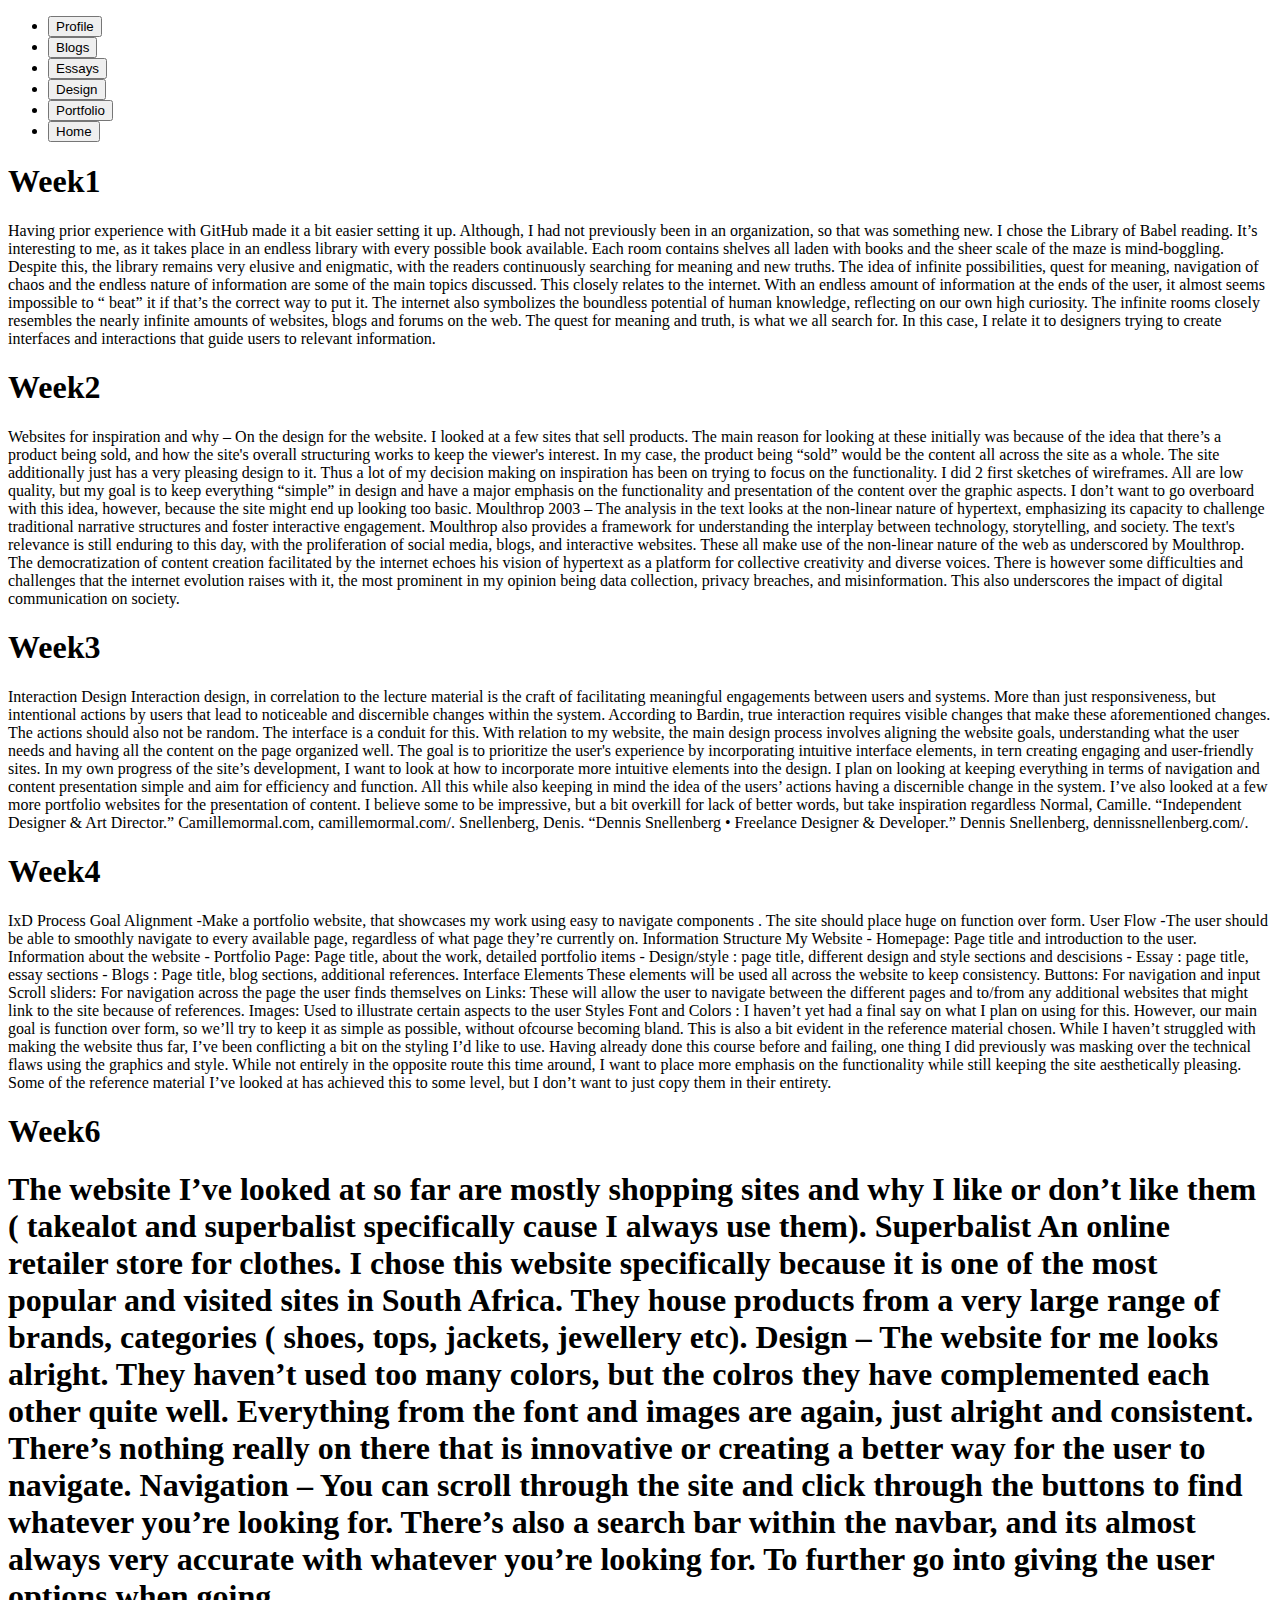
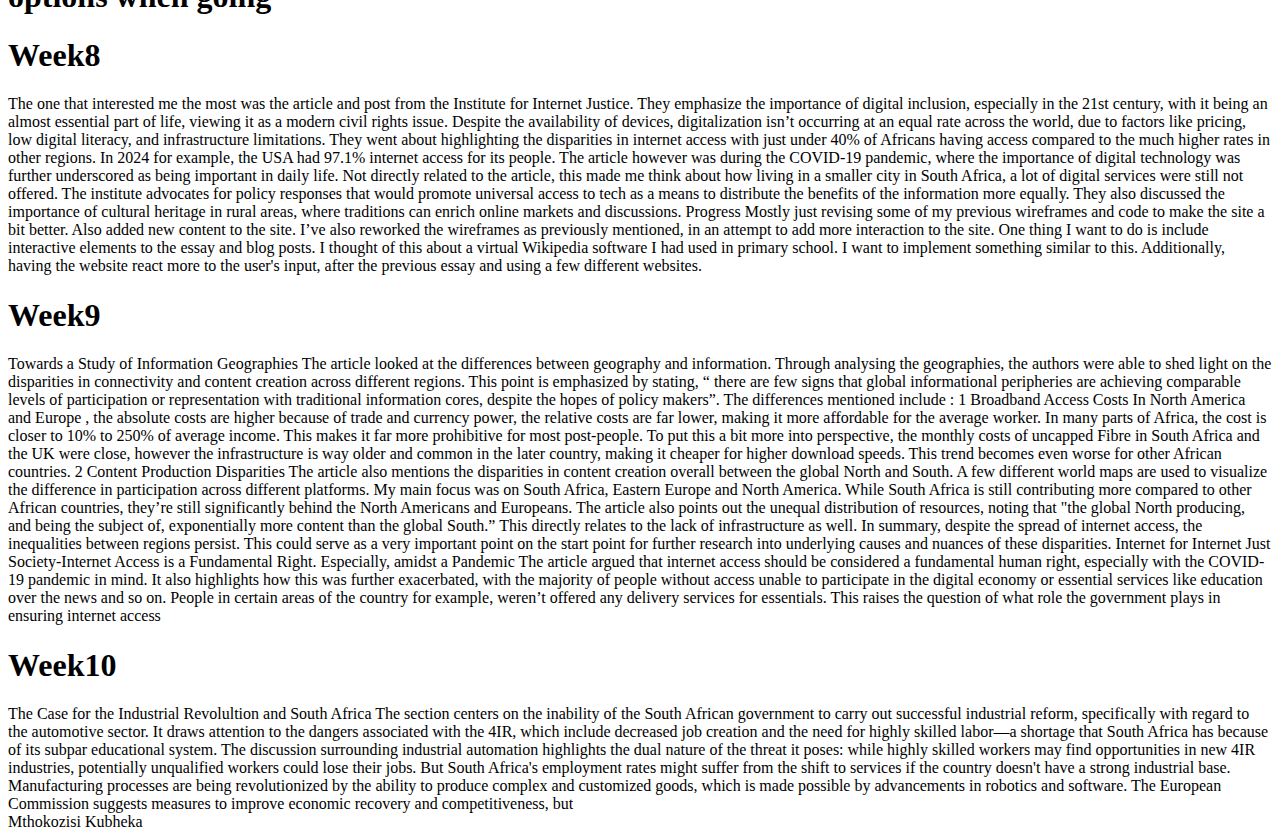
==== blog.html @ 4c250893 "Updated Coding" ====
<!DOCTYPE html>
<html lang="en">
<head>
    <meta charset="UTF-8">
<meta name="viewport" content="width=device-width, initial-scale=1.0">
<title>BlogSite - Blog</title>
<meta name="description" content="Explore my blogs of work done over the calender.">
<meta name="keywords" content="blog, articles, reflections, thoughts, insights, writing, BlogSite">
<link rel="stylesheet" href="styles.css">

</head>
<body>
    <header>
        <nav>
            <ul>
                <li><button id="profileButton"></i> Profile</button></li>
                <li><button id="blogButton"></i> Blogs</button></li>
                <li><button id="essayButton"></i> Essays</button></li>
                <li><button id="designButton"></i> Design</button></li>
                <li><button id="portfolioButton"></i> Portfolio</button></li>
                <li><button id="indexButton"></i> Home</button></li>
            </ul>
        </nav>
        
    </header>

    <main role="main">
        <section id="Blog">

            <section>
                <h1>Week1</h1>

              Having prior experience with GitHub made it a bit easier setting it up. Although, I had not previously been in an organization, so that was something new. 
I chose the Library of Babel reading. It’s interesting to me, as it takes place in an endless library with every possible book available. Each room contains shelves all laden with books and the sheer scale of the maze is mind-boggling. Despite this, the library remains very elusive and enigmatic, with the readers continuously searching for meaning and new truths. 
The idea of infinite possibilities, quest for meaning, navigation of chaos and the endless nature of information are some of the main topics discussed. This closely relates to the internet. With an endless amount of information at the ends of the user, it almost seems impossible to “ beat” it if that’s the correct way to put it. The internet also symbolizes the boundless potential of human knowledge, reflecting on our own high curiosity. The infinite rooms closely resembles the nearly infinite amounts of websites, blogs and forums on the web. The quest for meaning and truth, is what we all search for. In this case, I relate it to designers trying to create interfaces and interactions that guide users to relevant information. 
  
            
            </section>
            
            <section>
                <h1>Week2</h1>
    
Websites for inspiration and why –
On the design for the website. I looked at a few sites that sell products. The main reason for looking at these initially was because of the idea that there’s a product being sold, and how the site's overall structuring works to keep the viewer's interest. In my case, the product being “sold” would be the content all across the site as a whole. The site additionally just has a very pleasing design to it. 
Thus a lot of my decision making on inspiration has been on trying to focus on the functionality. 
I did 2 first sketches of wireframes. All are low quality, but my goal is to keep everything “simple” in design and have a major emphasis on the functionality and presentation of the content over the graphic aspects. I don’t want to go overboard with this idea, however, because the site might end up looking too basic. 
Moulthrop 2003 – The analysis in the text looks at the non-linear nature of hypertext, emphasizing its capacity to challenge traditional narrative structures and foster interactive engagement. Moulthrop also provides a framework for understanding the interplay between technology, storytelling, and society. The text's relevance is still enduring to this day, with the proliferation of social media, blogs, and interactive websites. These all make use of the non-linear nature of the web as underscored by Moulthrop. The democratization of content creation facilitated by the internet echoes his vision of hypertext as a platform for collective creativity and diverse voices.  There is however some difficulties and challenges that the internet evolution raises with it, the most prominent in my opinion being data collection, privacy breaches, and misinformation. This also underscores the impact of digital communication on society.

                
            </section>
            
            <section>
                <h1>Week3</h1>
                Interaction Design 
Interaction design, in correlation to the lecture material is the craft of facilitating meaningful engagements between users and systems. More than just responsiveness, but intentional actions by users that lead to noticeable and discernible changes within the system. According to Bardin, true interaction requires visible changes that make these aforementioned changes. The actions should also not be random. The interface is a conduit for this. 
With relation to my website, the main design process involves aligning the website goals, understanding what the user needs and having all the content on the page organized well. The goal is to prioritize the user's experience by incorporating intuitive interface elements, in tern creating engaging and user-friendly sites. 
In my own progress of the site’s development, I want to look at how to incorporate more intuitive elements into the design. I plan on looking at keeping everything in terms of navigation and content presentation simple and aim for efficiency and function. All this while also keeping in mind the idea of the users’ actions having a discernible change in the system. I’ve also looked at a few more portfolio websites for the presentation of content. I believe some to be impressive, but a bit overkill for lack of better words, but take inspiration regardless
Normal, Camille. “Independent Designer & Art Director.” Camillemormal.com, camillemormal.com/.
Snellenberg, Denis. “Dennis Snellenberg • Freelance Designer & Developer.” Dennis Snellenberg, dennissnellenberg.com/.

            </section>
            
            <section>
                <h1>Week4</h1>
                IxD Process

Goal Alignment
-Make a portfolio website, that showcases my work using easy to navigate components . The site should place huge on function over form.

User Flow
	-The user should be able to smoothly navigate to every available page, regardless of what page they’re currently on. 

Information Structure 
	My Website 
-	Homepage: Page title and introduction to the user. Information about the website
-	Portfolio Page: Page title, about the work, detailed portfolio items 
-	Design/style : page title, different design and style sections and descisions
-	Essay : page title, essay sections
-	Blogs : Page title, blog sections, additional references.
Interface Elements 
These elements will be used all across the website to keep consistency. 
Buttons: For navigation and input 
Scroll sliders: For navigation across the page the user finds themselves on 
Links: These will allow the user to navigate between the different pages and to/from any additional websites that might link to the site because of references. 
Images: Used to illustrate certain aspects to the user

Styles
Font and Colors : I haven’t yet had a final say on what I plan on using for this. However, our main goal is function over form, so we’ll try to keep it as simple as possible, without ofcourse becoming bland. This is also a bit evident in the reference material chosen. 

While I haven’t struggled with making the website thus far, I’ve been conflicting a bit on the styling I’d like to use. Having already done this course before and failing, one thing I did previously was masking over the technical flaws using the graphics and style. While not entirely in the opposite route this time around, I want to place more emphasis on the functionality while still keeping the site aesthetically pleasing. Some of the reference material I’ve looked at has achieved this to some level, but I don’t want to just copy them in their entirety. 

            </section>
            
            
            
            <Section><h1>Week6<h1>

The website I’ve looked at so far are mostly shopping sites and why I like or don’t like them ( takealot and superbalist specifically cause I always use them). 

Superbalist
An online retailer store for clothes. I chose this website specifically because it is one of the most popular and visited sites in South Africa. They house products from a very large range of brands, categories ( shoes, tops, jackets, jewellery etc). 

Design – The website for me looks alright. They haven’t used too many colors, but the colros they have complemented each other quite well. Everything from the font and images are again, just alright and consistent. There’s nothing really on there that is innovative or creating a better way for the user to navigate. 
Navigation – You can scroll through the site and click through the buttons to find whatever you’re looking for. There’s also a search bar within the navbar, and its almost always very accurate with whatever you’re looking for. To further go into giving the user options when going 

            </Section>

               

                <section><h1>Week8</h1>
                
                
The one that interested me the most was the article and post from the Institute for Internet Justice. They emphasize the importance of digital inclusion, especially in the 21st century, with it being an almost essential part of life, viewing it as a modern civil rights issue. Despite the availability of devices, digitalization isn’t occurring at an equal rate across the world, due to factors like pricing, low digital literacy, and infrastructure limitations.  
They went about highlighting the disparities in internet access with just under 40% of Africans having access compared to the much higher rates in other regions. In 2024 for example, the USA had 97.1% internet access for its people. The article however was during the COVID-19 pandemic, where the importance of digital technology was further underscored as being important in daily life. Not directly related to the article, this made me think about how living in a smaller city in South Africa, a lot of digital services were still not offered. 
The institute advocates for policy responses that would promote universal access to tech as a means to distribute the benefits of the information more equally. They also discussed the importance of cultural heritage in rural areas, where traditions can enrich online markets and discussions. 
Progress 
Mostly just revising some of my previous wireframes and code to make the site a bit better. Also added new content to the site. I’ve also reworked the wireframes as previously mentioned, in an attempt to add more interaction to the site. One thing I want to do is include interactive elements to the essay and blog posts. I thought of this about a virtual Wikipedia software I had used in primary school. I want to implement something similar to this. Additionally, having the website react more to the user's input, after the previous essay and using a few different websites. 


                </section>

                <section><h1>Week9</h1>
                    Towards a Study of Information Geographies
                    The article looked at the differences between geography and information. Through analysing the geographies, the authors were able to shed light on the disparities in connectivity and content creation across different regions. This point is emphasized by stating, “ there are few signs that global informational peripheries are achieving comparable levels of participation or representation with traditional information cores, despite the hopes of policy makers”. The differences mentioned include :
                    
                    1 Broadband Access Costs 
                    In North America and Europe , the absolute costs are higher because of trade and currency power, the relative costs are far lower, making it more affordable for the average worker. In many parts of Africa, the cost is closer to 10% to 250% of average income. This makes it far more prohibitive for most post-people. To put this a bit more into perspective, the monthly costs of uncapped Fibre in South Africa and the UK were close, however the infrastructure is way older and common in the later country, making it cheaper for higher download speeds. This trend becomes even worse for other African countries. 
                    
                    2 Content Production Disparities
                    The article also mentions the disparities in content creation overall between the global North and South. A few different world maps are used to visualize the difference in participation across different platforms. My main focus was on South Africa, Eastern Europe and North America. While South Africa is still contributing more compared to other African countries, they’re still significantly behind the North Americans and Europeans. The article also points out the unequal distribution of resources,  noting that "the global North producing, and being the subject of, exponentially more content than the global South.” This directly relates to the lack of infrastructure as well. 
                    In summary, despite the spread of internet access, the inequalities between regions persist. This could serve as a very important point on the start point for further research into underlying causes and nuances of these disparities. 
                    Internet for Internet Just Society-Internet Access is a Fundamental Right. Especially, amidst a Pandemic
                    
                    The article argued that internet access should be considered a fundamental human right, especially with the COVID-19 pandemic in mind. It also highlights how this was further exacerbated, with the majority of people without access unable to participate in the digital economy or essential services like education over the news and so on. People in certain areas of the country for example, weren’t offered any delivery services for essentials. This raises the question of what role the government plays in ensuring internet access
                    
                </section>
                
                

                <section><h1>Week10</h1>
                The Case for the Industrial Revolultion and South Africa 

                The section centers on the inability of the South African government to carry out successful industrial reform, specifically with regard to the automotive sector. It draws attention to the dangers associated with the 4IR, which include decreased job creation and the need for highly skilled labor—a shortage that South Africa has because of its subpar educational system. The discussion surrounding industrial automation highlights the dual nature of the threat it poses: while highly skilled workers may find opportunities in new 4IR industries, potentially unqualified workers could lose their jobs. But South Africa's employment rates might suffer from the shift to services if the country doesn't have a strong industrial base. Manufacturing processes are being revolutionized by the ability to produce complex and customized goods, which is made possible by advancements in robotics and software. The European Commission suggests measures to improve economic recovery and competitiveness, but
                </section>
            
        </section>

    </main>

    <footer>
        Mthokozisi Kubheka
    </footer>

    
  <script src="script.js" defer></script>
</body>
</html>
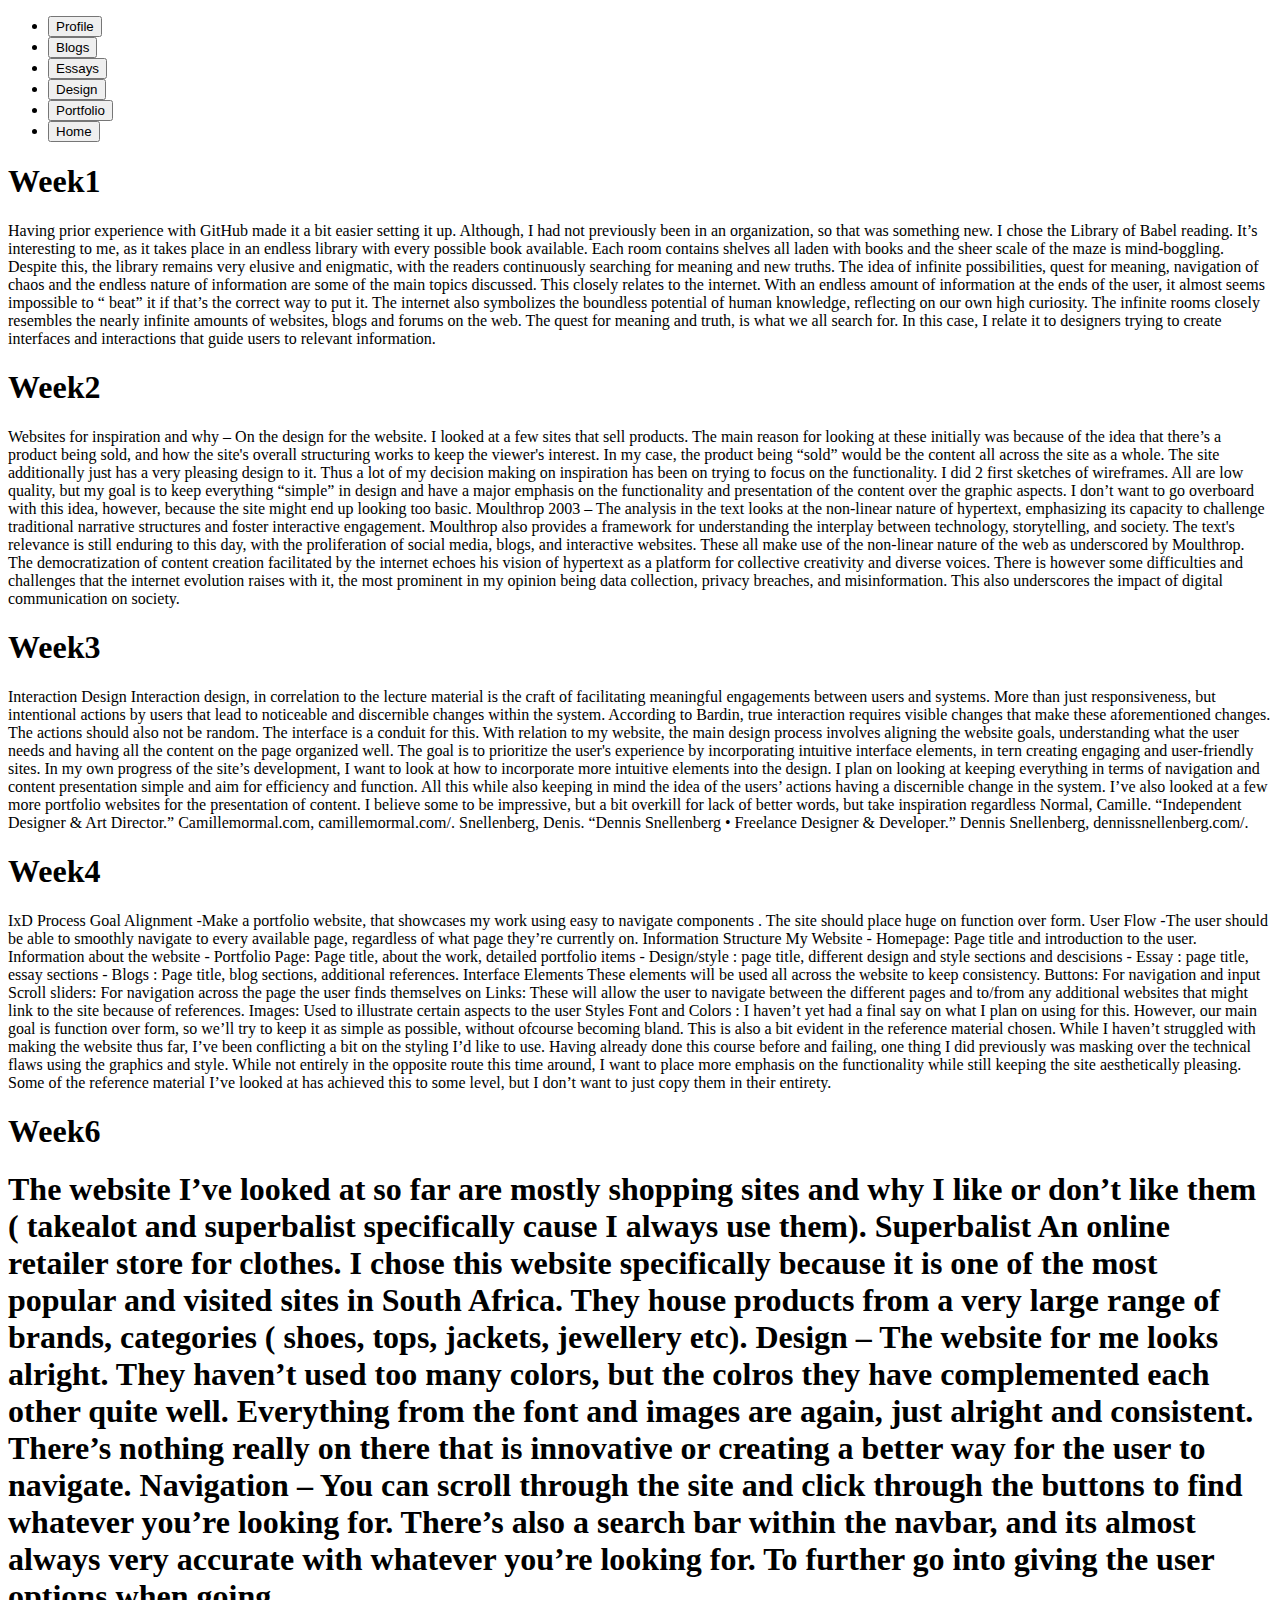
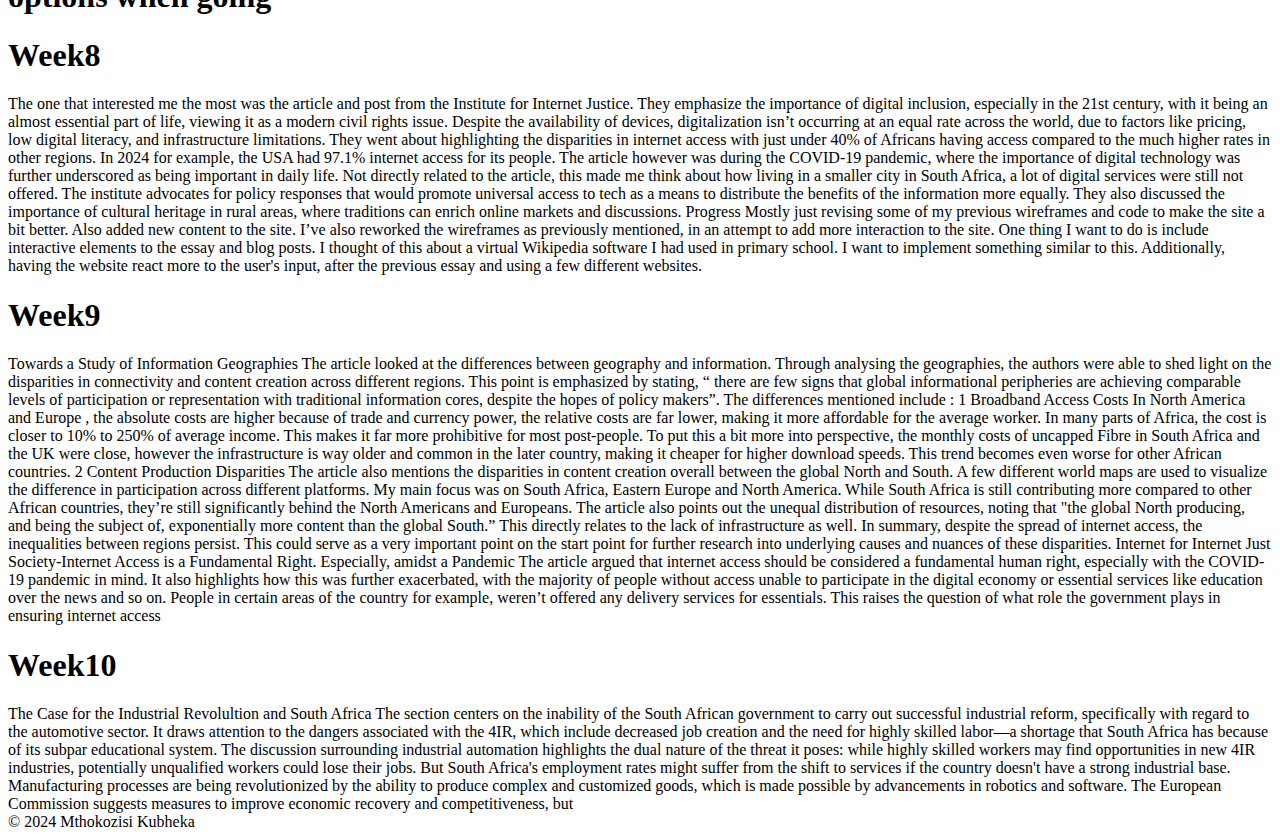
==== commit 55005d42: "Updates" ====
--- a/blog.html
+++ b/blog.html
@@ -147,8 +147,9 @@
 
     </main>
 
+   
     <footer>
-        Mthokozisi Kubheka
+        &copy; 2024 Mthokozisi Kubheka
     </footer>
 
     
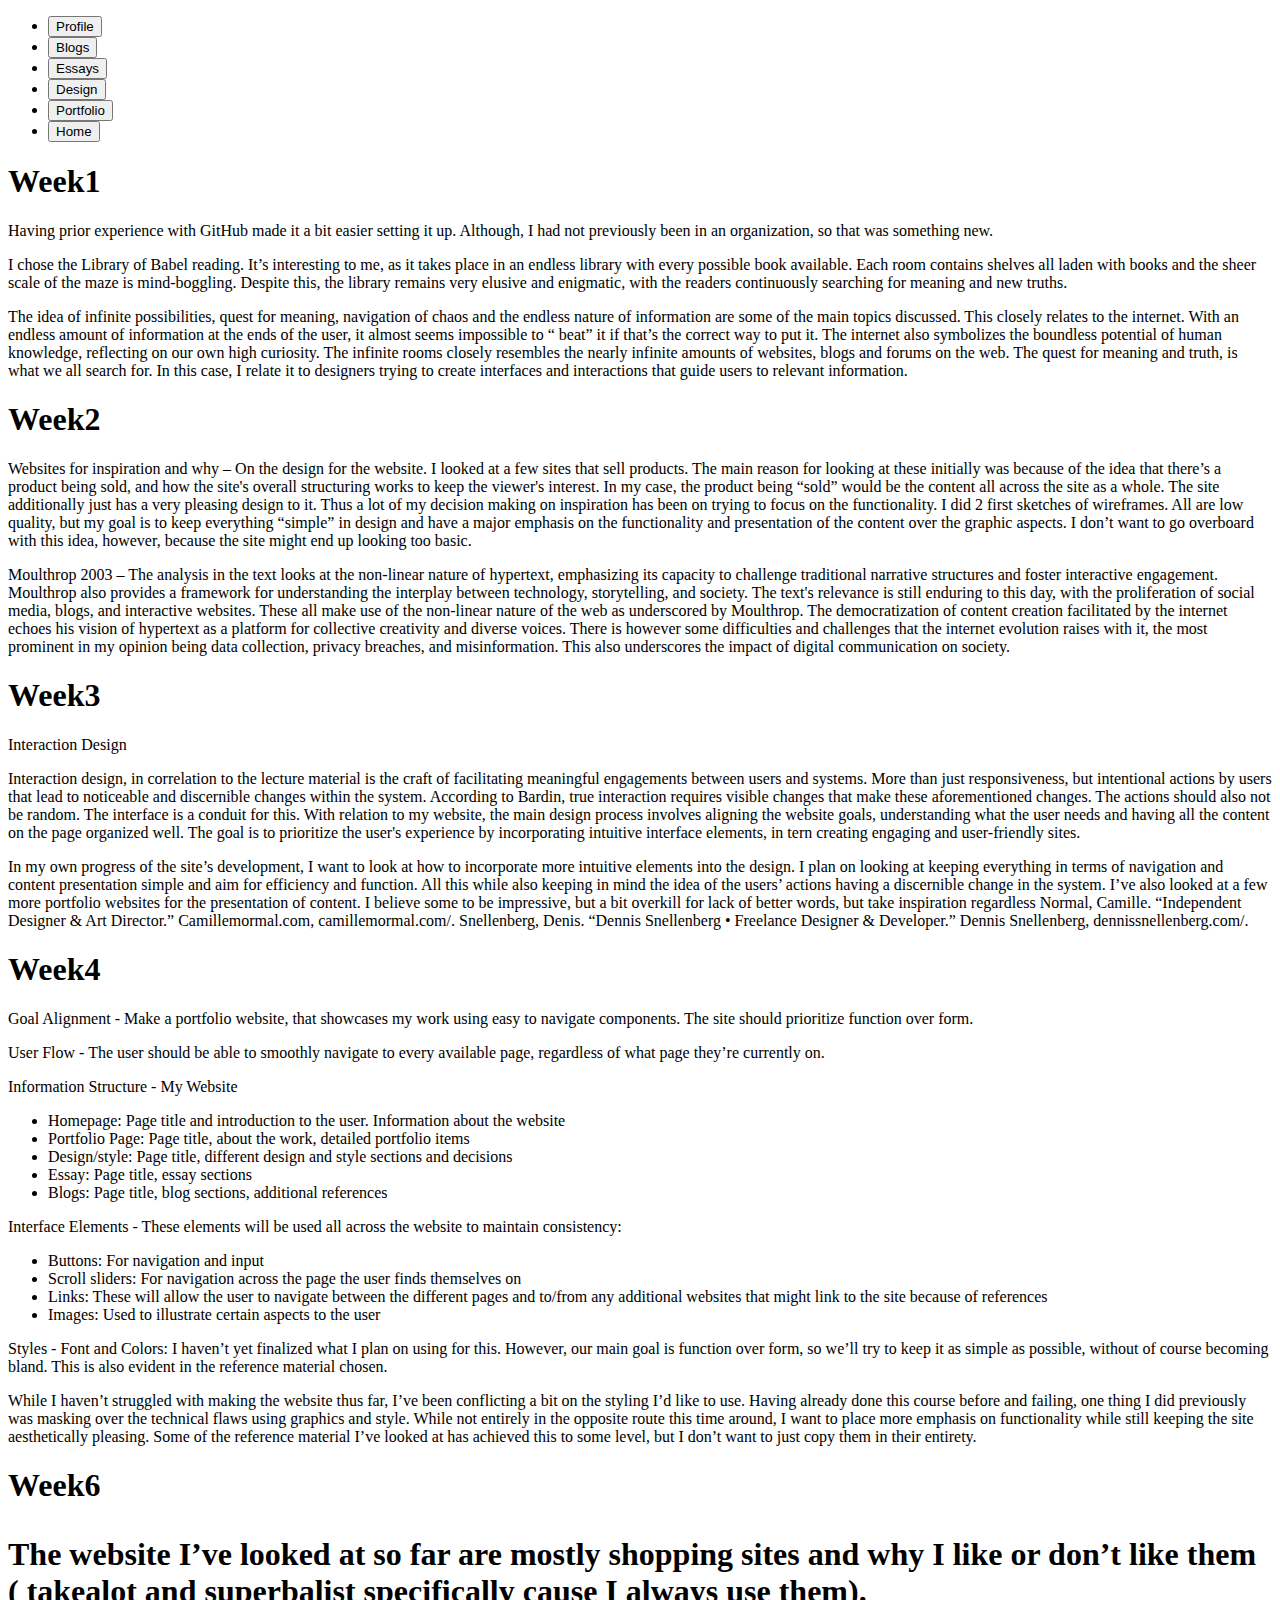
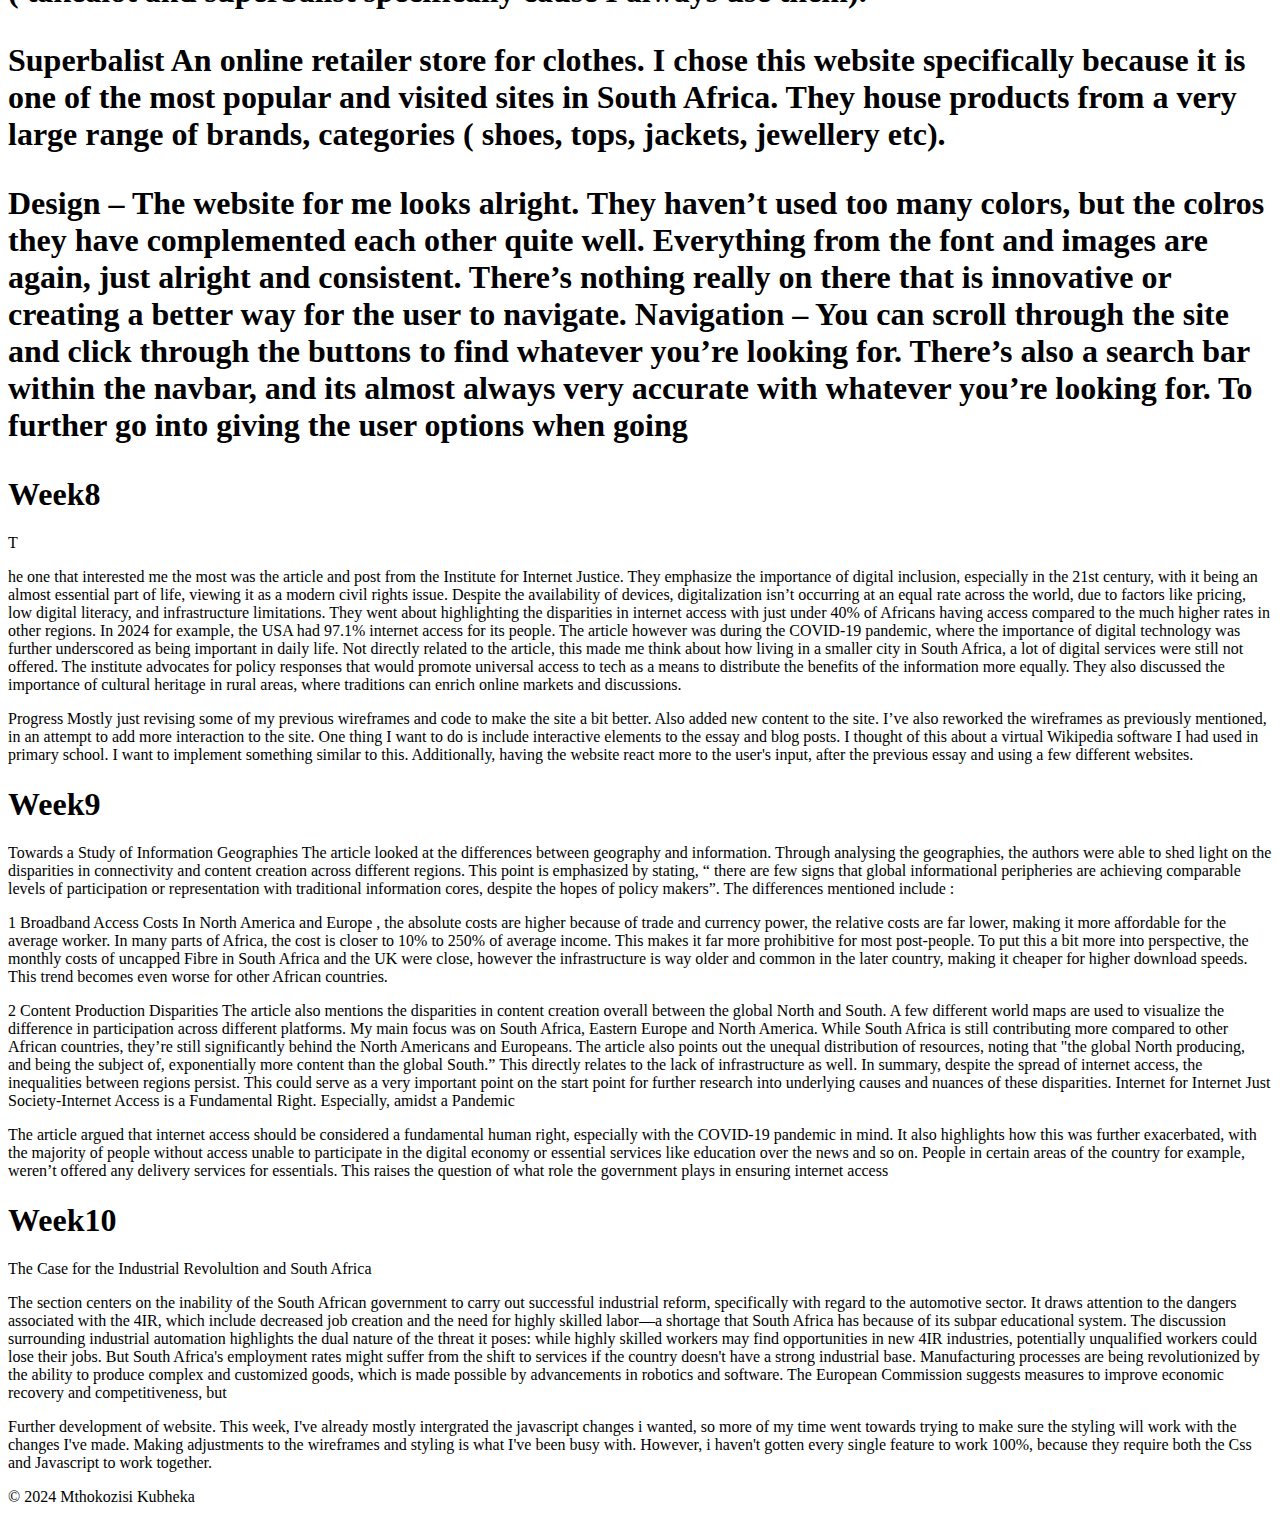
==== commit 594cc68e: "updated changes" ====
--- a/blog.html
+++ b/blog.html
@@ -31,9 +31,11 @@
                 <h1>Week1</h1>
 
               Having prior experience with GitHub made it a bit easier setting it up. Although, I had not previously been in an organization, so that was something new. 
-I chose the Library of Babel reading. It’s interesting to me, as it takes place in an endless library with every possible book available. Each room contains shelves all laden with books and the sheer scale of the maze is mind-boggling. Despite this, the library remains very elusive and enigmatic, with the readers continuously searching for meaning and new truths. 
-The idea of infinite possibilities, quest for meaning, navigation of chaos and the endless nature of information are some of the main topics discussed. This closely relates to the internet. With an endless amount of information at the ends of the user, it almost seems impossible to “ beat” it if that’s the correct way to put it. The internet also symbolizes the boundless potential of human knowledge, reflecting on our own high curiosity. The infinite rooms closely resembles the nearly infinite amounts of websites, blogs and forums on the web. The quest for meaning and truth, is what we all search for. In this case, I relate it to designers trying to create interfaces and interactions that guide users to relevant information. 
-  
+<p>I chose the Library of Babel reading. It’s interesting to me, as it takes place in an endless library with every possible book available. Each room contains shelves all laden with books and the sheer scale of the maze is mind-boggling. Despite this, the library remains very elusive and enigmatic, with the readers continuously searching for meaning and new truths. 
+</p>
+
+<p>The idea of infinite possibilities, quest for meaning, navigation of chaos and the endless nature of information are some of the main topics discussed. This closely relates to the internet. With an endless amount of information at the ends of the user, it almost seems impossible to “ beat” it if that’s the correct way to put it. The internet also symbolizes the boundless potential of human knowledge, reflecting on our own high curiosity. The infinite rooms closely resembles the nearly infinite amounts of websites, blogs and forums on the web. The quest for meaning and truth, is what we all search for. In this case, I relate it to designers trying to create interfaces and interactions that guide users to relevant information. 
+</p>  
             
             </section>
             
@@ -44,93 +46,100 @@
 On the design for the website. I looked at a few sites that sell products. The main reason for looking at these initially was because of the idea that there’s a product being sold, and how the site's overall structuring works to keep the viewer's interest. In my case, the product being “sold” would be the content all across the site as a whole. The site additionally just has a very pleasing design to it. 
 Thus a lot of my decision making on inspiration has been on trying to focus on the functionality. 
 I did 2 first sketches of wireframes. All are low quality, but my goal is to keep everything “simple” in design and have a major emphasis on the functionality and presentation of the content over the graphic aspects. I don’t want to go overboard with this idea, however, because the site might end up looking too basic. 
-Moulthrop 2003 – The analysis in the text looks at the non-linear nature of hypertext, emphasizing its capacity to challenge traditional narrative structures and foster interactive engagement. Moulthrop also provides a framework for understanding the interplay between technology, storytelling, and society. The text's relevance is still enduring to this day, with the proliferation of social media, blogs, and interactive websites. These all make use of the non-linear nature of the web as underscored by Moulthrop. The democratization of content creation facilitated by the internet echoes his vision of hypertext as a platform for collective creativity and diverse voices.  There is however some difficulties and challenges that the internet evolution raises with it, the most prominent in my opinion being data collection, privacy breaches, and misinformation. This also underscores the impact of digital communication on society.
-
+<p>Moulthrop 2003 – The analysis in the text looks at the non-linear nature of hypertext, emphasizing its capacity to challenge traditional narrative structures and foster interactive engagement. Moulthrop also provides a framework for understanding the interplay between technology, storytelling, and society. The text's relevance is still enduring to this day, with the proliferation of social media, blogs, and interactive websites. These all make use of the non-linear nature of the web as underscored by Moulthrop. The democratization of content creation facilitated by the internet echoes his vision of hypertext as a platform for collective creativity and diverse voices.  There is however some difficulties and challenges that the internet evolution raises with it, the most prominent in my opinion being data collection, privacy breaches, and misinformation. This also underscores the impact of digital communication on society.
+</p>
                 
             </section>
             
             <section>
                 <h1>Week3</h1>
-                Interaction Design 
-Interaction design, in correlation to the lecture material is the craft of facilitating meaningful engagements between users and systems. More than just responsiveness, but intentional actions by users that lead to noticeable and discernible changes within the system. According to Bardin, true interaction requires visible changes that make these aforementioned changes. The actions should also not be random. The interface is a conduit for this. 
+                Interaction Design <br>
+<p>Interaction design, in correlation to the lecture material is the craft of facilitating meaningful engagements between users and systems. More than just responsiveness, but intentional actions by users that lead to noticeable and discernible changes within the system. According to Bardin, true interaction requires visible changes that make these aforementioned changes. The actions should also not be random. The interface is a conduit for this. 
 With relation to my website, the main design process involves aligning the website goals, understanding what the user needs and having all the content on the page organized well. The goal is to prioritize the user's experience by incorporating intuitive interface elements, in tern creating engaging and user-friendly sites. 
-In my own progress of the site’s development, I want to look at how to incorporate more intuitive elements into the design. I plan on looking at keeping everything in terms of navigation and content presentation simple and aim for efficiency and function. All this while also keeping in mind the idea of the users’ actions having a discernible change in the system. I’ve also looked at a few more portfolio websites for the presentation of content. I believe some to be impressive, but a bit overkill for lack of better words, but take inspiration regardless
+</p>
+
+<p>In my own progress of the site’s development, I want to look at how to incorporate more intuitive elements into the design. I plan on looking at keeping everything in terms of navigation and content presentation simple and aim for efficiency and function. All this while also keeping in mind the idea of the users’ actions having a discernible change in the system. I’ve also looked at a few more portfolio websites for the presentation of content. I believe some to be impressive, but a bit overkill for lack of better words, but take inspiration regardless
 Normal, Camille. “Independent Designer & Art Director.” Camillemormal.com, camillemormal.com/.
 Snellenberg, Denis. “Dennis Snellenberg • Freelance Designer & Developer.” Dennis Snellenberg, dennissnellenberg.com/.
-
+</p>
             </section>
             
             <section>
                 <h1>Week4</h1>
-                IxD Process
-
-Goal Alignment
--Make a portfolio website, that showcases my work using easy to navigate components . The site should place huge on function over form.
-
-User Flow
-	-The user should be able to smoothly navigate to every available page, regardless of what page they’re currently on. 
-
-Information Structure 
-	My Website 
--	Homepage: Page title and introduction to the user. Information about the website
--	Portfolio Page: Page title, about the work, detailed portfolio items 
--	Design/style : page title, different design and style sections and descisions
--	Essay : page title, essay sections
--	Blogs : Page title, blog sections, additional references.
-Interface Elements 
-These elements will be used all across the website to keep consistency. 
-Buttons: For navigation and input 
-Scroll sliders: For navigation across the page the user finds themselves on 
-Links: These will allow the user to navigate between the different pages and to/from any additional websites that might link to the site because of references. 
-Images: Used to illustrate certain aspects to the user
-
-Styles
-Font and Colors : I haven’t yet had a final say on what I plan on using for this. However, our main goal is function over form, so we’ll try to keep it as simple as possible, without ofcourse becoming bland. This is also a bit evident in the reference material chosen. 
-
-While I haven’t struggled with making the website thus far, I’ve been conflicting a bit on the styling I’d like to use. Having already done this course before and failing, one thing I did previously was masking over the technical flaws using the graphics and style. While not entirely in the opposite route this time around, I want to place more emphasis on the functionality while still keeping the site aesthetically pleasing. Some of the reference material I’ve looked at has achieved this to some level, but I don’t want to just copy them in their entirety. 
-
+                <p>Goal Alignment - Make a portfolio website, that showcases my work using easy to navigate components. The site should prioritize function over form.</p>
+                
+                <p>User Flow - The user should be able to smoothly navigate to every available page, regardless of what page they’re currently on.</p>
+                
+                <p>Information Structure - My Website 
+                    <ul>
+                        <li>Homepage: Page title and introduction to the user. Information about the website</li>
+                        <li>Portfolio Page: Page title, about the work, detailed portfolio items</li>
+                        <li>Design/style: Page title, different design and style sections and decisions</li>
+                        <li>Essay: Page title, essay sections</li>
+                        <li>Blogs: Page title, blog sections, additional references</li>
+                    </ul>
+                </p>
+                
+                <p>Interface Elements - These elements will be used all across the website to maintain consistency:
+                    <ul>
+                        <li>Buttons: For navigation and input</li>
+                        <li>Scroll sliders: For navigation across the page the user finds themselves on</li>
+                        <li>Links: These will allow the user to navigate between the different pages and to/from any additional websites that might link to the site because of references</li>
+                        <li>Images: Used to illustrate certain aspects to the user</li>
+                    </ul>
+                </p>
+                
+                <p>Styles - Font and Colors: I haven’t yet finalized what I plan on using for this. However, our main goal is function over form, so we’ll try to keep it as simple as possible, without of course becoming bland. This is also evident in the reference material chosen.
+                </p>
+                
+                <p>While I haven’t struggled with making the website thus far, I’ve been conflicting a bit on the styling I’d like to use. Having already done this course before and failing, one thing I did previously was masking over the technical flaws using graphics and style. While not entirely in the opposite route this time around, I want to place more emphasis on functionality while still keeping the site aesthetically pleasing. Some of the reference material I’ve looked at has achieved this to some level, but I don’t want to just copy them in their entirety.
+                </p>
             </section>
             
             
             
-            <Section><h1>Week6<h1>
+            
+            <Section>
+                <h1>Week6<h1>
 
-The website I’ve looked at so far are mostly shopping sites and why I like or don’t like them ( takealot and superbalist specifically cause I always use them). 
-
-Superbalist
+<p>The website I’ve looked at so far are mostly shopping sites and why I like or don’t like them ( takealot and superbalist specifically cause I always use them). 
+</p>
+<p>Superbalist
 An online retailer store for clothes. I chose this website specifically because it is one of the most popular and visited sites in South Africa. They house products from a very large range of brands, categories ( shoes, tops, jackets, jewellery etc). 
-
-Design – The website for me looks alright. They haven’t used too many colors, but the colros they have complemented each other quite well. Everything from the font and images are again, just alright and consistent. There’s nothing really on there that is innovative or creating a better way for the user to navigate. 
+</p>
+<p>Design – The website for me looks alright. They haven’t used too many colors, but the colros they have complemented each other quite well. Everything from the font and images are again, just alright and consistent. There’s nothing really on there that is innovative or creating a better way for the user to navigate. 
 Navigation – You can scroll through the site and click through the buttons to find whatever you’re looking for. There’s also a search bar within the navbar, and its almost always very accurate with whatever you’re looking for. To further go into giving the user options when going 
-
+</p>
             </Section>
 
                
 
-                <section><h1>Week8</h1>
+                <section>
+                    <h1>Week8</h1>
                 
                 
-The one that interested me the most was the article and post from the Institute for Internet Justice. They emphasize the importance of digital inclusion, especially in the 21st century, with it being an almost essential part of life, viewing it as a modern civil rights issue. Despite the availability of devices, digitalization isn’t occurring at an equal rate across the world, due to factors like pricing, low digital literacy, and infrastructure limitations.  
+T<p></p>he one that interested me the most was the article and post from the Institute for Internet Justice. They emphasize the importance of digital inclusion, especially in the 21st century, with it being an almost essential part of life, viewing it as a modern civil rights issue. Despite the availability of devices, digitalization isn’t occurring at an equal rate across the world, due to factors like pricing, low digital literacy, and infrastructure limitations.  
 They went about highlighting the disparities in internet access with just under 40% of Africans having access compared to the much higher rates in other regions. In 2024 for example, the USA had 97.1% internet access for its people. The article however was during the COVID-19 pandemic, where the importance of digital technology was further underscored as being important in daily life. Not directly related to the article, this made me think about how living in a smaller city in South Africa, a lot of digital services were still not offered. 
 The institute advocates for policy responses that would promote universal access to tech as a means to distribute the benefits of the information more equally. They also discussed the importance of cultural heritage in rural areas, where traditions can enrich online markets and discussions. 
-Progress 
+                </p>
+<p>Progress 
 Mostly just revising some of my previous wireframes and code to make the site a bit better. Also added new content to the site. I’ve also reworked the wireframes as previously mentioned, in an attempt to add more interaction to the site. One thing I want to do is include interactive elements to the essay and blog posts. I thought of this about a virtual Wikipedia software I had used in primary school. I want to implement something similar to this. Additionally, having the website react more to the user's input, after the previous essay and using a few different websites. 
-
+</p>
 
                 </section>
 
                 <section><h1>Week9</h1>
-                    Towards a Study of Information Geographies
+                   <p> Towards a Study of Information Geographies
                     The article looked at the differences between geography and information. Through analysing the geographies, the authors were able to shed light on the disparities in connectivity and content creation across different regions. This point is emphasized by stating, “ there are few signs that global informational peripheries are achieving comparable levels of participation or representation with traditional information cores, despite the hopes of policy makers”. The differences mentioned include :
-                    
-                    1 Broadband Access Costs 
+                    </p>
+                    <p> 1 Broadband Access Costs 
                     In North America and Europe , the absolute costs are higher because of trade and currency power, the relative costs are far lower, making it more affordable for the average worker. In many parts of Africa, the cost is closer to 10% to 250% of average income. This makes it far more prohibitive for most post-people. To put this a bit more into perspective, the monthly costs of uncapped Fibre in South Africa and the UK were close, however the infrastructure is way older and common in the later country, making it cheaper for higher download speeds. This trend becomes even worse for other African countries. 
-                    
-                    2 Content Production Disparities
+                </p>
+                <p> 2 Content Production Disparities
                     The article also mentions the disparities in content creation overall between the global North and South. A few different world maps are used to visualize the difference in participation across different platforms. My main focus was on South Africa, Eastern Europe and North America. While South Africa is still contributing more compared to other African countries, they’re still significantly behind the North Americans and Europeans. The article also points out the unequal distribution of resources,  noting that "the global North producing, and being the subject of, exponentially more content than the global South.” This directly relates to the lack of infrastructure as well. 
                     In summary, despite the spread of internet access, the inequalities between regions persist. This could serve as a very important point on the start point for further research into underlying causes and nuances of these disparities. 
                     Internet for Internet Just Society-Internet Access is a Fundamental Right. Especially, amidst a Pandemic
-                    
+                </p>   
                     The article argued that internet access should be considered a fundamental human right, especially with the COVID-19 pandemic in mind. It also highlights how this was further exacerbated, with the majority of people without access unable to participate in the digital economy or essential services like education over the news and so on. People in certain areas of the country for example, weren’t offered any delivery services for essentials. This raises the question of what role the government plays in ensuring internet access
                     
                 </section>
@@ -139,9 +148,13 @@
 
                 <section><h1>Week10</h1>
                 The Case for the Industrial Revolultion and South Africa 
-
+                <p> 
                 The section centers on the inability of the South African government to carry out successful industrial reform, specifically with regard to the automotive sector. It draws attention to the dangers associated with the 4IR, which include decreased job creation and the need for highly skilled labor—a shortage that South Africa has because of its subpar educational system. The discussion surrounding industrial automation highlights the dual nature of the threat it poses: while highly skilled workers may find opportunities in new 4IR industries, potentially unqualified workers could lose their jobs. But South Africa's employment rates might suffer from the shift to services if the country doesn't have a strong industrial base. Manufacturing processes are being revolutionized by the ability to produce complex and customized goods, which is made possible by advancements in robotics and software. The European Commission suggests measures to improve economic recovery and competitiveness, but
-                </section>
+            </p>
+            <p>
+                Further development of website. This week, I've already mostly intergrated the javascript changes i wanted, so more of my time went towards trying to make sure the styling will work with the changes I've made. Making adjustments to the wireframes and styling is what I've been busy with. However, i haven't gotten every single feature to work 100%, because they require both the Css and Javascript to work together. 
+            </p>
+            </section>
             
         </section>
 
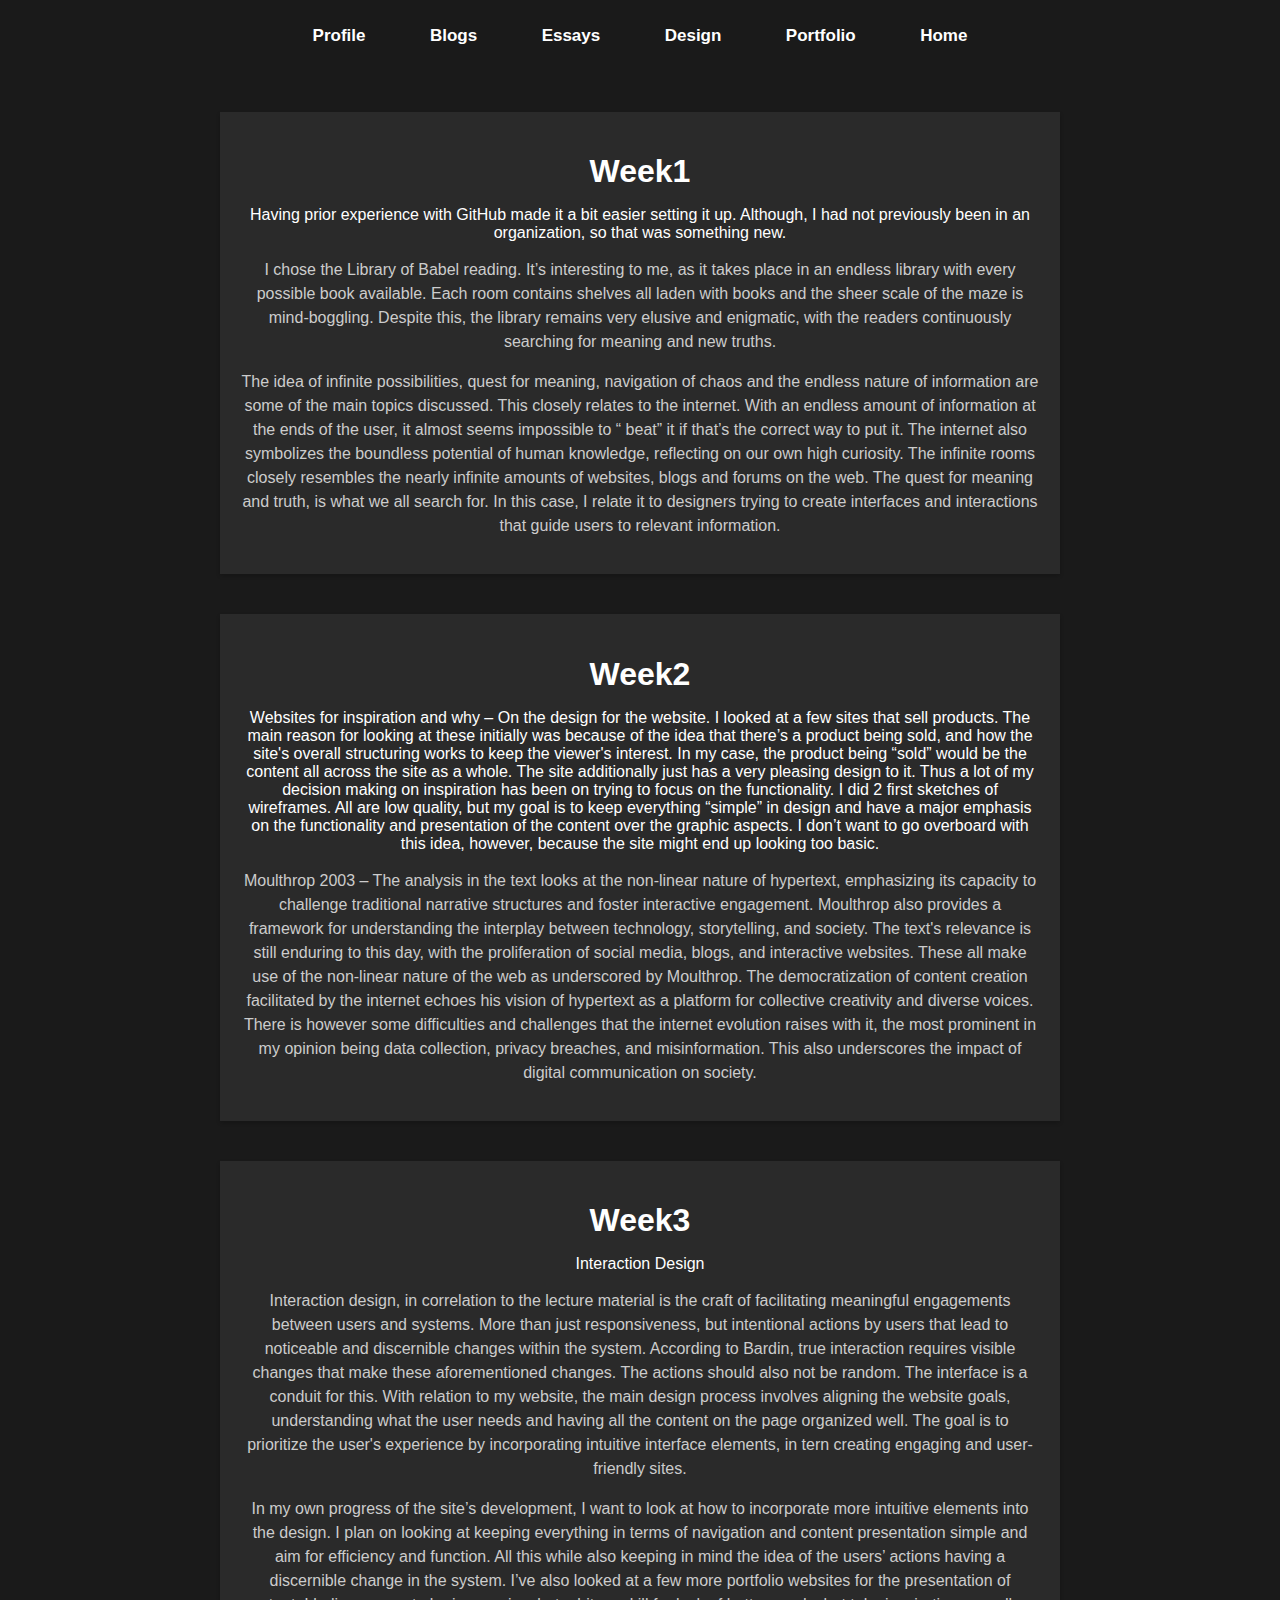
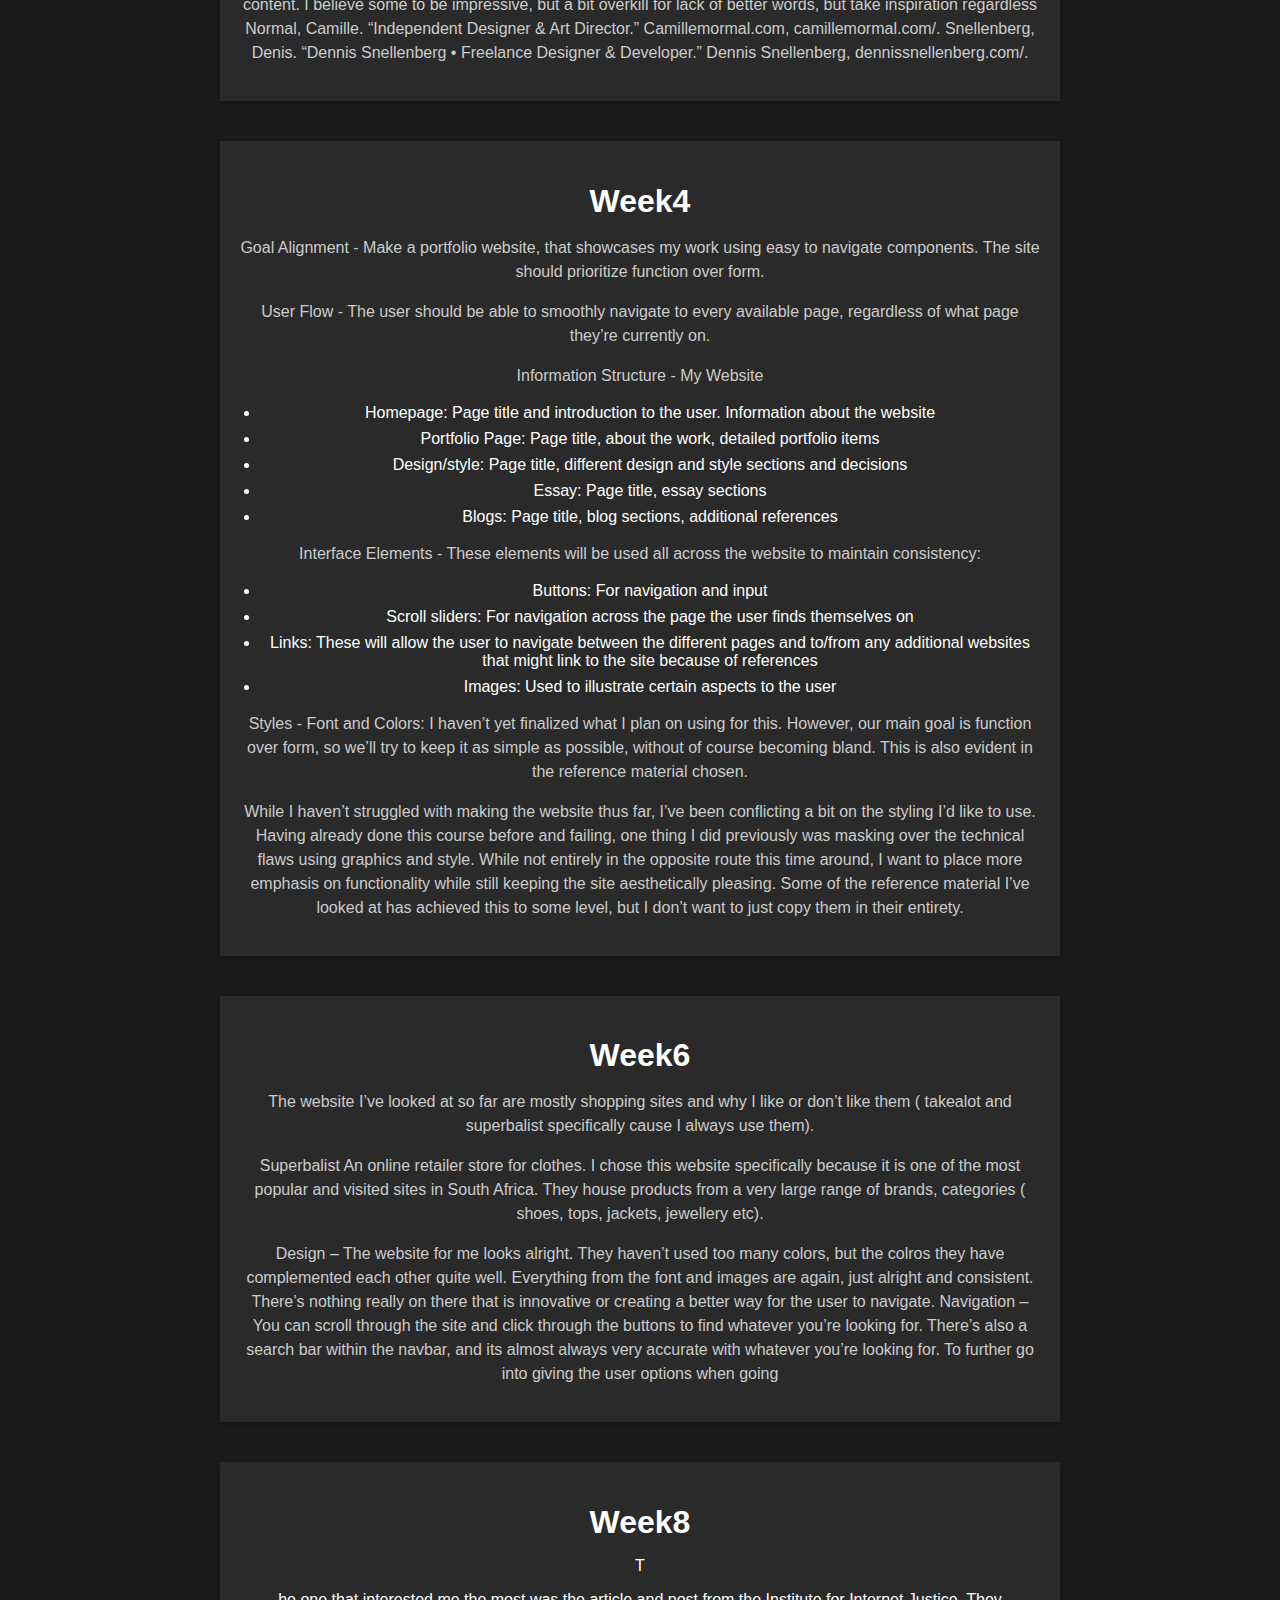
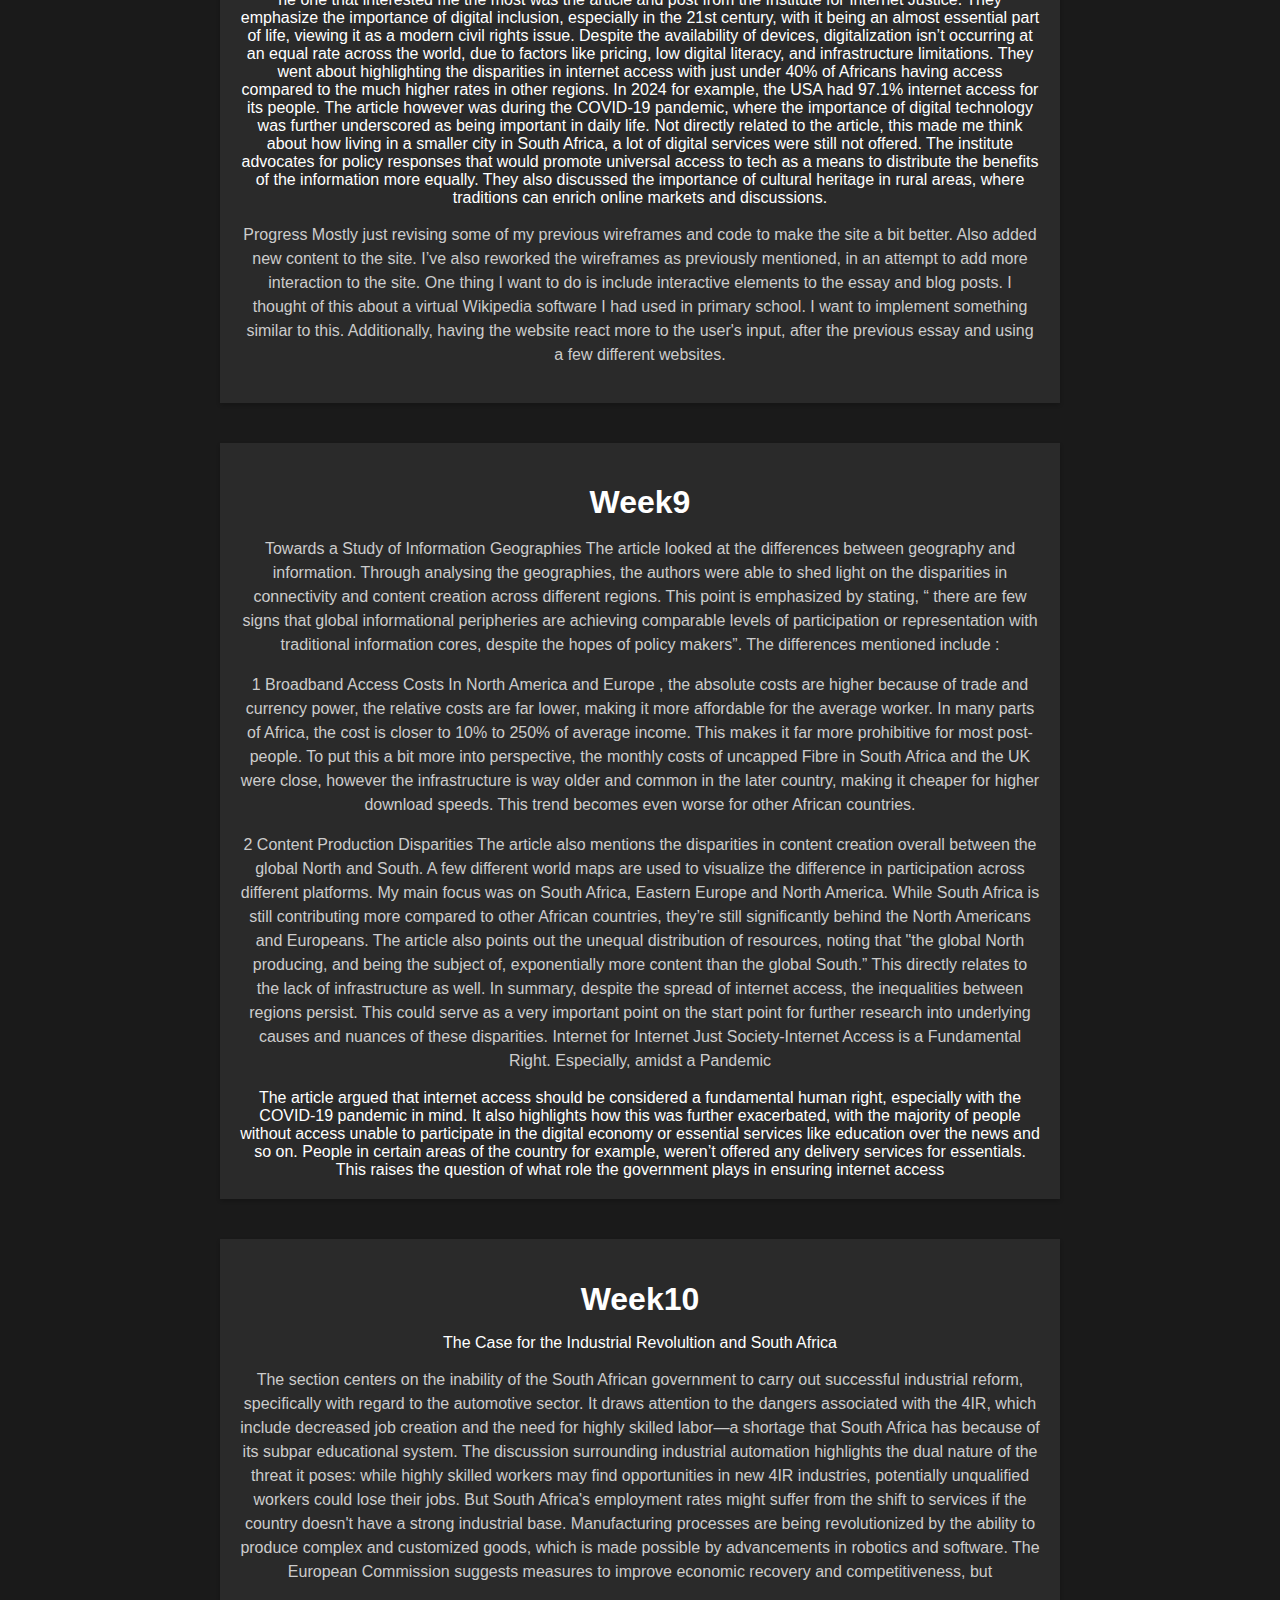
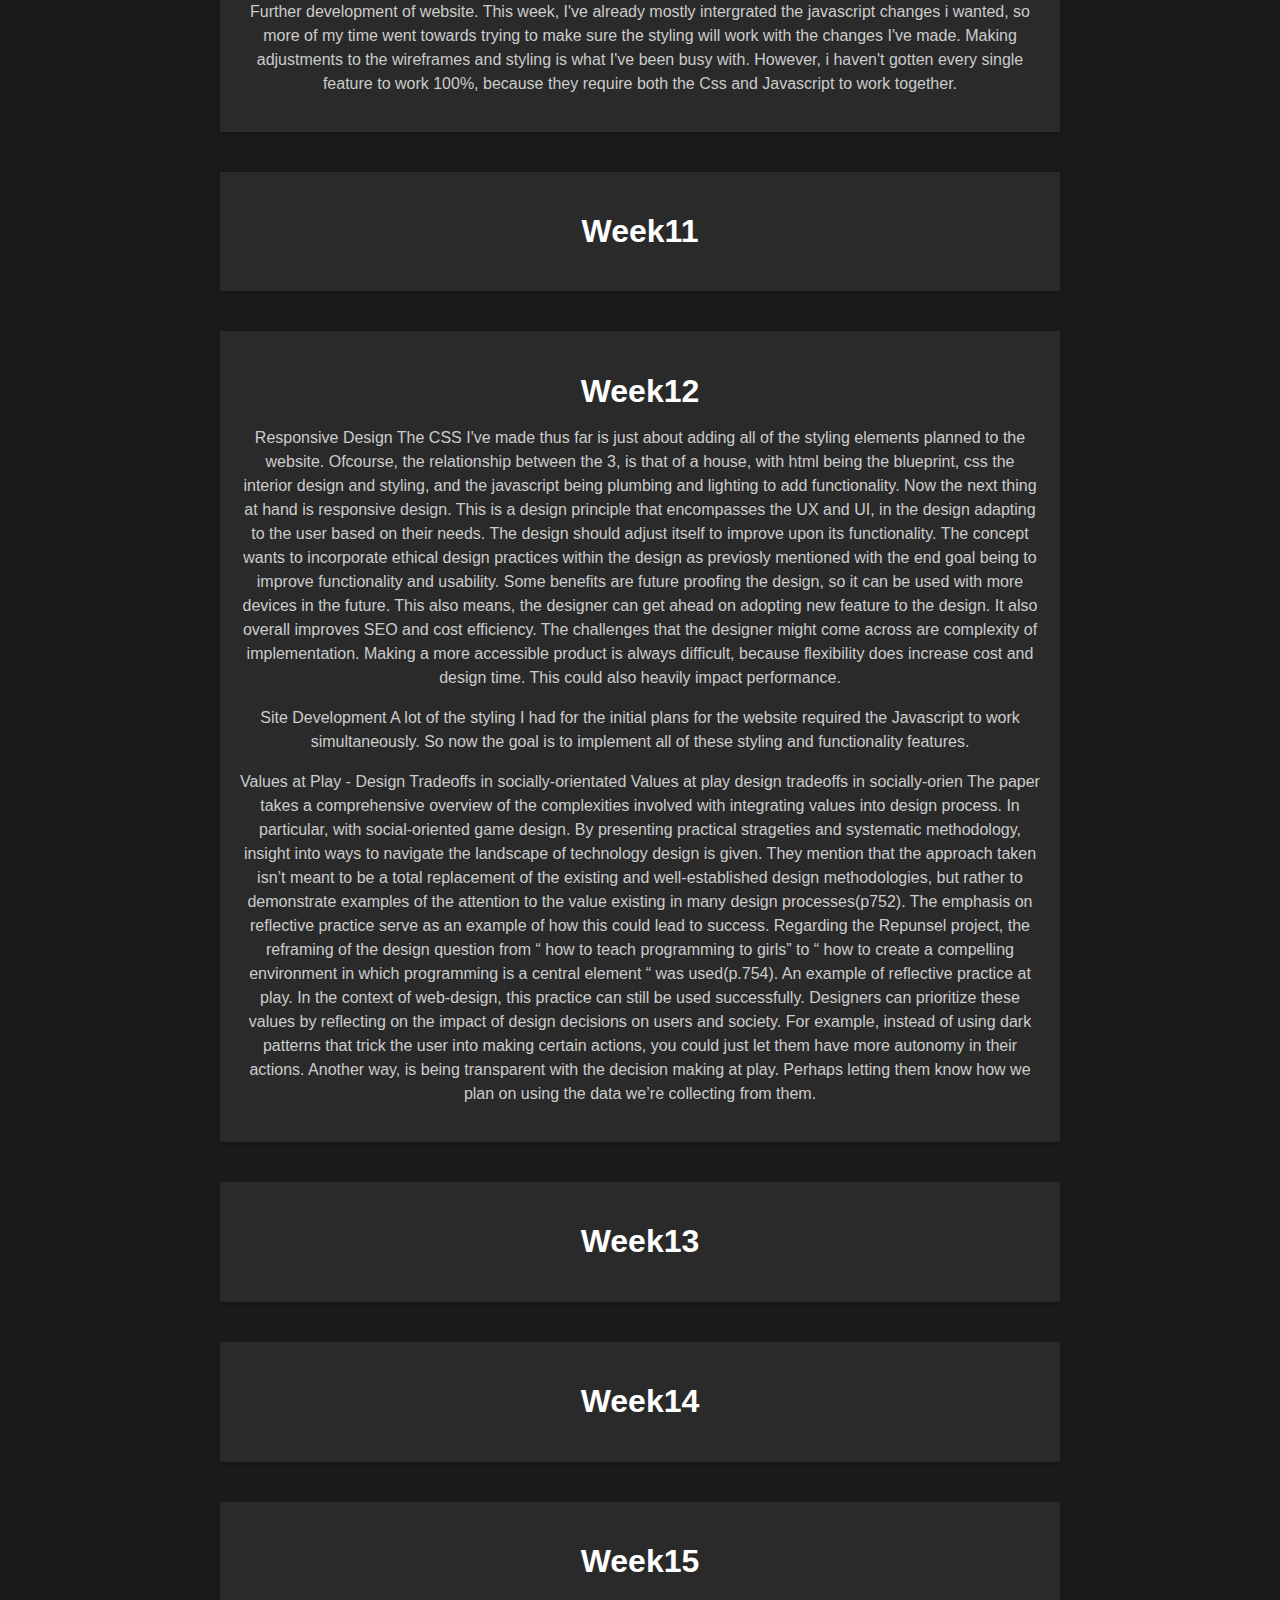
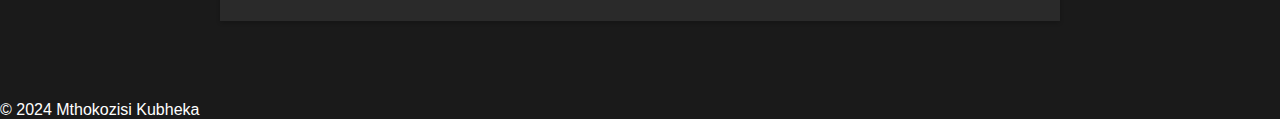
==== commit 9f2cd966: "Styles and Images Updated" ====
--- a/blog.html
+++ b/blog.html
@@ -3,7 +3,7 @@
 <head>
     <meta charset="UTF-8">
 <meta name="viewport" content="width=device-width, initial-scale=1.0">
-<title>BlogSite - Blog</title>
+<title>Blog</title>
 <meta name="description" content="Explore my blogs of work done over the calender.">
 <meta name="keywords" content="blog, articles, reflections, thoughts, insights, writing, BlogSite">
 <link rel="stylesheet" href="styles.css">
@@ -25,7 +25,7 @@
     </header>
 
     <main role="main">
-        <section id="Blog">
+        <section id="Blog" class="blogs">
 
             <section>
                 <h1>Week1</h1>
@@ -100,7 +100,7 @@
             
             
             <Section>
-                <h1>Week6<h1>
+                <h1>Week6</h1>
 
 <p>The website I’ve looked at so far are mostly shopping sites and why I like or don’t like them ( takealot and superbalist specifically cause I always use them). 
 </p>
@@ -155,6 +155,50 @@
                 Further development of website. This week, I've already mostly intergrated the javascript changes i wanted, so more of my time went towards trying to make sure the styling will work with the changes I've made. Making adjustments to the wireframes and styling is what I've been busy with. However, i haven't gotten every single feature to work 100%, because they require both the Css and Javascript to work together. 
             </p>
             </section>
+
+            <section><h1>Week11<h1>
+            
+
+
+            </section>
+
+            <section><h1>Week12</h1>
+            <p>
+                Responsive Design 
+
+                The CSS I've made thus far is just about adding all of the styling elements planned to the website. Ofcourse, the relationship between the 3, is that of a house, with html being the blueprint, css the interior design and styling, and the javascript being plumbing and lighting to add functionality.
+                Now the next thing at hand is responsive design. This is a design principle that encompasses the UX and UI, in the design adapting to the user based on their needs.
+                The design should adjust itself to improve upon its functionality. The concept wants to incorporate ethical design practices within the design as previosly mentioned with the end goal being to improve functionality and usability. 
+                
+                Some benefits are future proofing the design, so it can be used with more devices in the future. This also means, the designer can get ahead on adopting new feature
+                to the design. It also overall improves SEO and cost efficiency. The challenges that the designer might come across are complexity of implementation. Making a more accessible 
+                product is always difficult, because flexibility does increase cost and design time. This could also heavily impact performance. 
+            </p>
+            <p>
+                Site Development 
+
+                A lot of the styling I had for the initial plans for the website required the Javascript to work simultaneously. So now the goal is to implement all of these styling and functionality features. 
+            </p>
+                <p>Values at Play - Design Tradeoffs in socially-orientated
+
+                Values at play design tradeoffs in socially-orien
+The paper takes a comprehensive overview of the complexities involved with integrating values into design process. In particular, with social-oriented game design. By presenting practical strageties and systematic methodology, insight into ways to navigate the landscape of technology design is given. They mention that the approach taken isn’t meant to be a total replacement of the existing and well-established design methodologies, but rather to demonstrate examples of the attention to the value existing in many design processes(p752). The emphasis on reflective practice serve as an example of how this could lead to success. Regarding the Repunsel project, the reframing of the design question from “ how to teach programming to girls” to “ how to create a compelling environment in which programming is a central element “ was used(p.754). An example of reflective practice at play. 
+In the context of web-design, this practice can still be used successfully. Designers can prioritize these values by reflecting on the impact of design decisions on users and society. For example, instead of using dark patterns that trick the user into making certain actions, you could just let them have more autonomy in their actions. Another way, is being transparent with the decision making at play. Perhaps letting them know how we plan on using the data we’re collecting from them.
+
+            </p>
+            </section>
+
+            <section><h1>Week13<h1>
+            
+            </section>
+
+            <section><h1>Week14<h1>
+            
+            </section>
+
+            <section><h1>Week15<h1>
+            
+            </section>
             
         </section>
 
--- a/styles.css
+++ b/styles.css
@@ -0,0 +1,388 @@
+/*Body and Main*/
+/* Font */
+body {
+    font-family: 'Roboto', sans-serif;
+}
+
+/* Colors */
+:root {
+    --primary-color: #ffffff; /* White */
+    --secondary-color: #000000; /* Black */
+    --accent-color: #ff0000; /* Red */
+}
+
+/* Font */
+body {
+    font-family: 'Roboto', sans-serif;
+    color: #ffffff; /* White */
+    background-color: #1a1a1a; 
+    margin: 0;
+    padding: 0;
+}
+
+/* Background */
+
+
+
+main {
+    display: flex;
+    flex-direction: column;
+    align-items: center;
+    padding: 20px;
+    margin: 0;
+    min-height: 100vh;
+    box-sizing: border-box;
+}
+
+
+
+.scrollTop{
+    position:fixed;
+    bottom: 30px;
+    right:30px;
+    padding: 10px 15px;
+    background-color: #000;
+    color: #fff;
+    border-radius: 5px;
+    border-radius: 1px solid #fff;
+    cursor:pointer;
+    transition: all 0.5s ease 0s;
+
+}
+.scrollTop:hover{
+
+    background-color: #f7f7f7;
+    color: #000;
+}
+
+
+/* Center the content inside sections */
+section {
+    text-align: center;
+}
+
+
+/*preview cards*/
+.card-container{
+   display:flex;
+   justify-content: center;
+   flex-wrap: wrap;
+   margin-top: 100px; 
+}
+
+.card{
+    flex: 1 1 calc(33.33% - 40px);
+    width:325px;
+    border-radius: 8px;
+    overflow:hidden;
+    box-shadow:0px 2px 4px rgba(0,0,0,0.2) ;
+    margin: 20px
+    max
+}
+
+.card img{
+    width: 100%;
+    height: auto;
+
+}
+
+.card-content{
+    padding:16px;
+}
+
+.card-content h3{
+    font-size:28px;
+    margin-bottom:8px;
+}
+
+.card-content p{
+    color:#666;
+    font-size: 15px;
+    line-height:1.3;
+}
+
+.card-content .btn{
+    display: inline-block;
+    padding: 8px 16px;
+    background-color: #333;
+    text-decoration: none;
+    border-radius: 4px;
+    margin-top: 16px;
+    color: #fff;
+
+}
+
+/* blog section styling*/
+#Blog {
+    display: flex;
+    flex-direction: column;
+    align-items: center;
+    padding: 20px;
+    margin: 0 auto;
+    min-height: 100vh;
+    box-sizing: border-box;
+}
+
+#Blog > section {
+    width: 100%;
+    max-width: 800px;
+    margin-bottom: 40px;
+    padding: 20px;
+    background-color: #2a2a2a;
+    box-shadow: 0px 2px 4px rgba(0, 0, 0, 0.2);
+}
+
+#Blog > section h1 {
+    font-size: 32px;
+    margin-bottom: 16px;
+   
+    text-align: center;
+}
+
+#Blog > section p {
+    font-size: 16px;
+    line-height: 1.5;
+    margin-bottom: 16px;
+    color: #cccccc; 
+}
+
+#Blog > section ul {
+    padding-left: 20px;
+    list-style-type: disc;
+}
+
+#Blog > section ul li {
+    margin-bottom: 8px;
+}
+
+/*essay styling*/
+
+#Essay {
+    display: flex;
+    flex-direction: column;
+    align-items: center;
+    padding: 20px;
+    margin: 0 auto;
+    min-height: 100vh;
+    box-sizing: border-box;
+}
+
+#Essay > section {
+    width: 100%;
+    max-width: 800px;
+    margin-bottom: 40px;
+    padding: 20px;
+    background-color: #2a2a2a; 
+    border-radius: 8px;
+    box-shadow: 0px 2px 4px rgba(0, 0, 0, 0.2);
+}
+
+#Essay > section h1 {
+    font-size: 32px;
+    margin-bottom: 16px;
+   
+    text-align: center;
+}
+
+#Essay > section p {
+    font-size: 16px;
+    line-height: 1.5;
+    margin-bottom: 16px;
+    color: #cccccc; 
+}
+
+#Essay > section ul {
+    padding-left: 20px;
+    list-style-type: disc;
+}
+
+#Essay > section ul li {
+    margin-bottom: 8px;
+}
+
+#Essay > section .essay1,
+#Essay > section .essay2 {
+    padding: 20px;
+    background-color: #2a2a2a; /* Slightly lighter grey */
+    border-radius: 8px;
+    box-shadow: 0px 2px 4px rgba(0, 0, 0, 0.2);
+    margin-bottom: 40px;
+}
+
+#Essay > section .essay1 h1,
+#Essay > section .essay2 h1 {
+    font-size: 32px;
+    margin-bottom: 16px;
+    color: #ff0000; /* Accent color for headers */
+    text-align: center;
+}
+
+#Essay > section .essay1 p,
+#Essay > section .essay2 p {
+    font-size: 16px;
+    line-height: 1.5;
+    margin-bottom: 16px;
+    color: #cccccc; /* Light grey for paragraph text */
+}
+
+/* Scroll to Top Button */
+.scrollTop {
+    position: fixed;
+    bottom: 30px;
+    right: 30px;
+    padding: 10px 15px;
+    background-color: #000;
+    color: #fff;
+    border-radius: 5px;
+    border: 1px solid #fff;
+    cursor: pointer;
+    transition: all 0.5s ease;
+}
+
+.scrollTop:hover {
+    background-color: #f7f7f7;
+    color: #000;
+}
+
+/* Media Query for Responsiveness */
+@media (max-width: 800px) {
+    #Essay > section {
+        padding: 15px;
+    }
+
+    #Essay > section h1 {
+        font-size: 28px;
+    }
+
+    #Essay > section p {
+        font-size: 14px;
+    }
+}
+
+
+/* Navbar */
+nav {
+    text-align: center;
+    font-family: Arial, sans-serif; 
+}
+
+/* Navbar Buttons */
+nav button {
+    border: none;
+    background: none;
+    color: inherit;
+    cursor: pointer;
+    padding: 10px 20px;
+    font-size: 17px;
+    transition: color 0.3s;
+    font-weight: bold;
+}
+
+nav button:hover {
+    color: #ff0000; /* Red */
+}
+
+/* Navbar List Items */
+nav ul {
+    list-style-type: none;
+    padding: 0;
+}
+
+nav li {
+    display: inline-block;
+    margin: 0 10px; 
+}
+
+#Essay {
+    margin: 0 auto; 
+    max-width: 800px; 
+    padding: 0 20px;
+    text-align: center; 
+}
+
+#Essay section {
+    margin-bottom: 30px; /* Add some bottom margin between sections */
+}
+/* Active Nav Button*/
+@keyframes flashing {
+    0% { color: #ff0000; } /* Red */
+    50% { color: #ffffff; } /* White */
+    100% { color: #ff0000; } /* Red */
+}
+
+/* Apply the flashing animation to the active button */
+nav button.active {
+    animation: flashing 1.5s infinite; /* Flashing animation applied */
+}
+
+
+
+/*Design Styles*/
+
+#wireframes {
+    display: flex;
+    flex-wrap: wrap; /* Allow images to wrap to the next line if necessary */
+    justify-content: space-between; /* Distribute images evenly along the main axis */
+    align-items: center; /* Center images vertically */
+}
+
+.Image {
+    width: 200px; /* Adjust the width of each image */
+    height: auto; /* Maintain aspect ratio */
+    margin-bottom: 20px; /* Add some space between images */
+}
+
+#references {
+    margin-top: 40px; /* Add space above the section */
+}
+
+#references a {
+    color: #007bff; /* Blue color for links */
+    text-decoration: none; /* Remove underline from links */
+    margin-bottom: 10px; /* Add space between links */
+    display: block; /* Display links as block elements to occupy full width */
+}
+
+#references a:hover {
+    text-decoration: underline; /* Add underline on hover */
+}
+
+#references p {
+    font-size: 16px;
+    line-height: 1.6; 
+    color: #333;
+    margin-bottom: 20px; 
+}
+
+
+section {
+    margin-bottom: 20px; 
+
+
+h1 {
+
+    font-size: 24px; 
+    margin-bottom: 10px;
+
+
+p {
+    color: var(--primary-color); 
+    font-size: 16px; 
+    line-height: 1.5;
+    margin-bottom: 10px; 
+}
+
+
+/*blogs styles*/
+
+#Blog {
+    text-align: center; /* Center align the content */
+}
+
+#Blog section {
+    width: 80%; 
+    margin: 0 auto; 
+    padding: 20px; 
+   
+    border-radius: 10px;
+}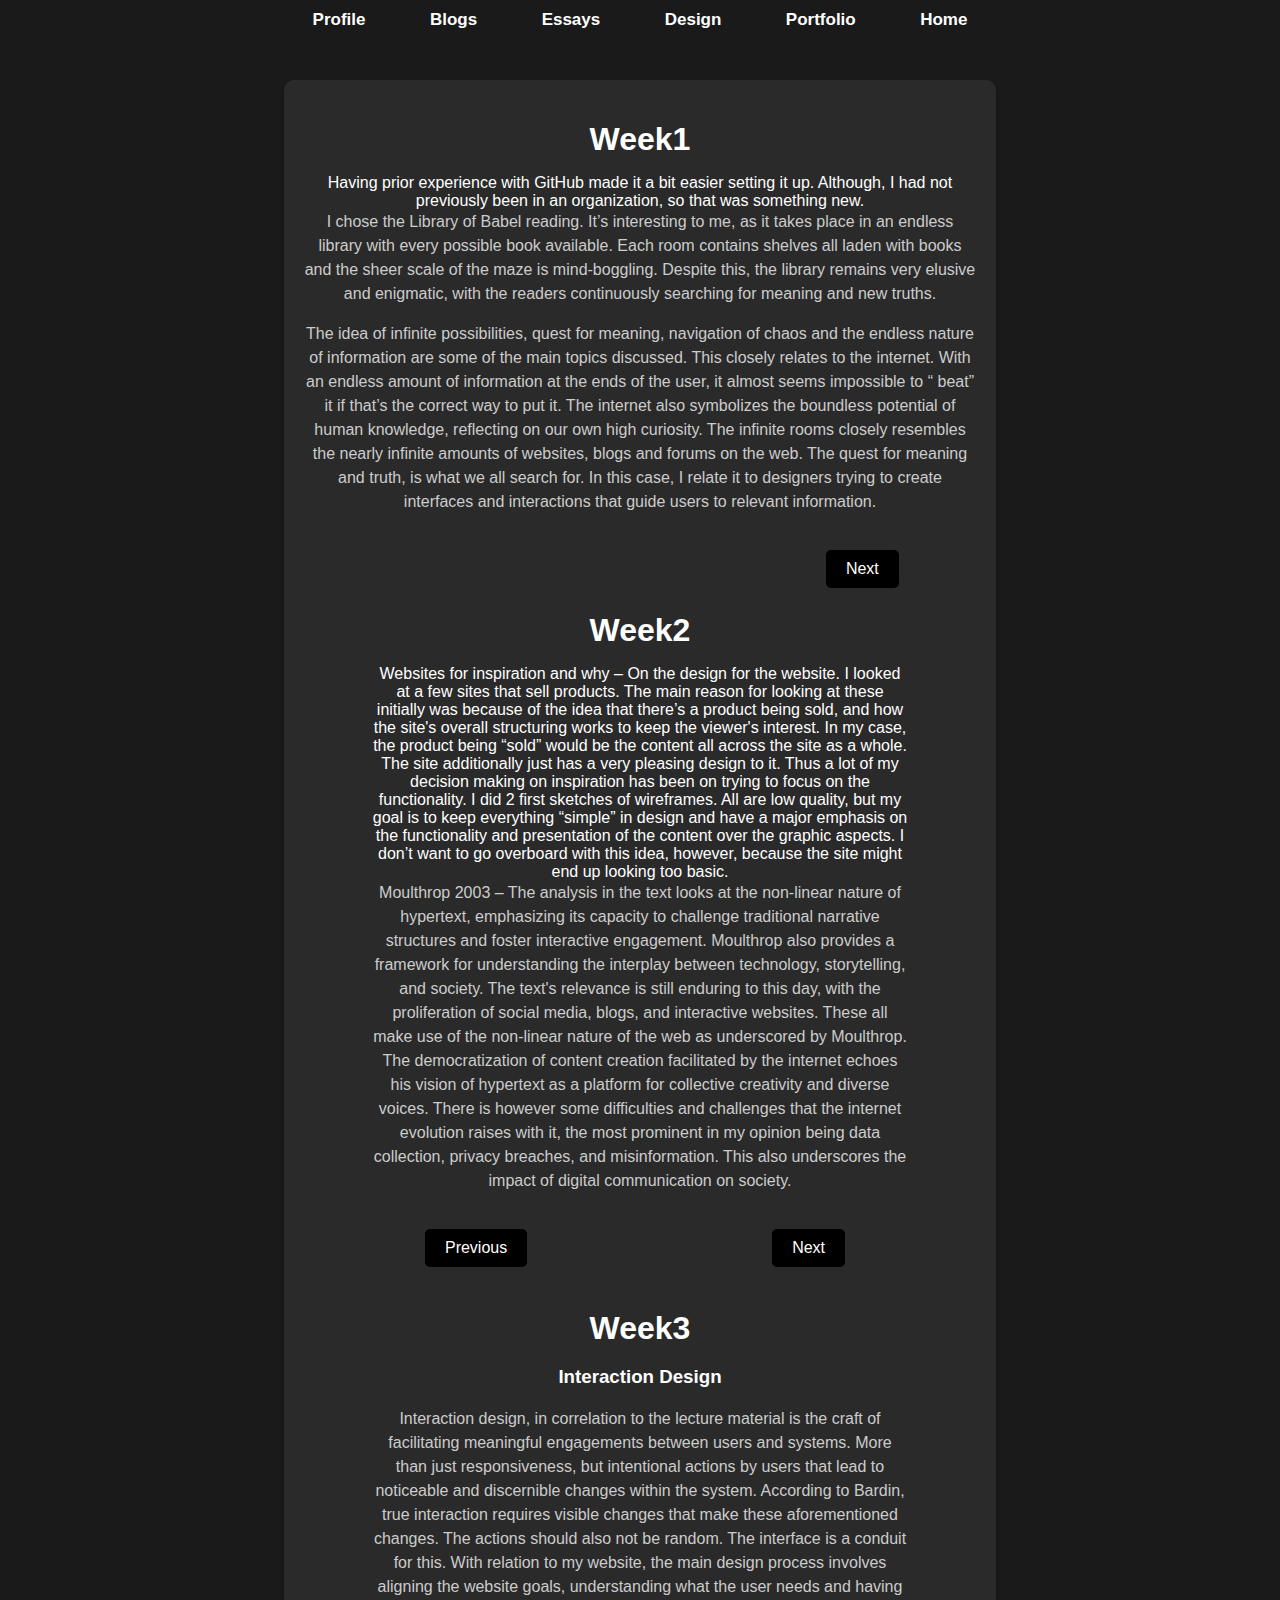
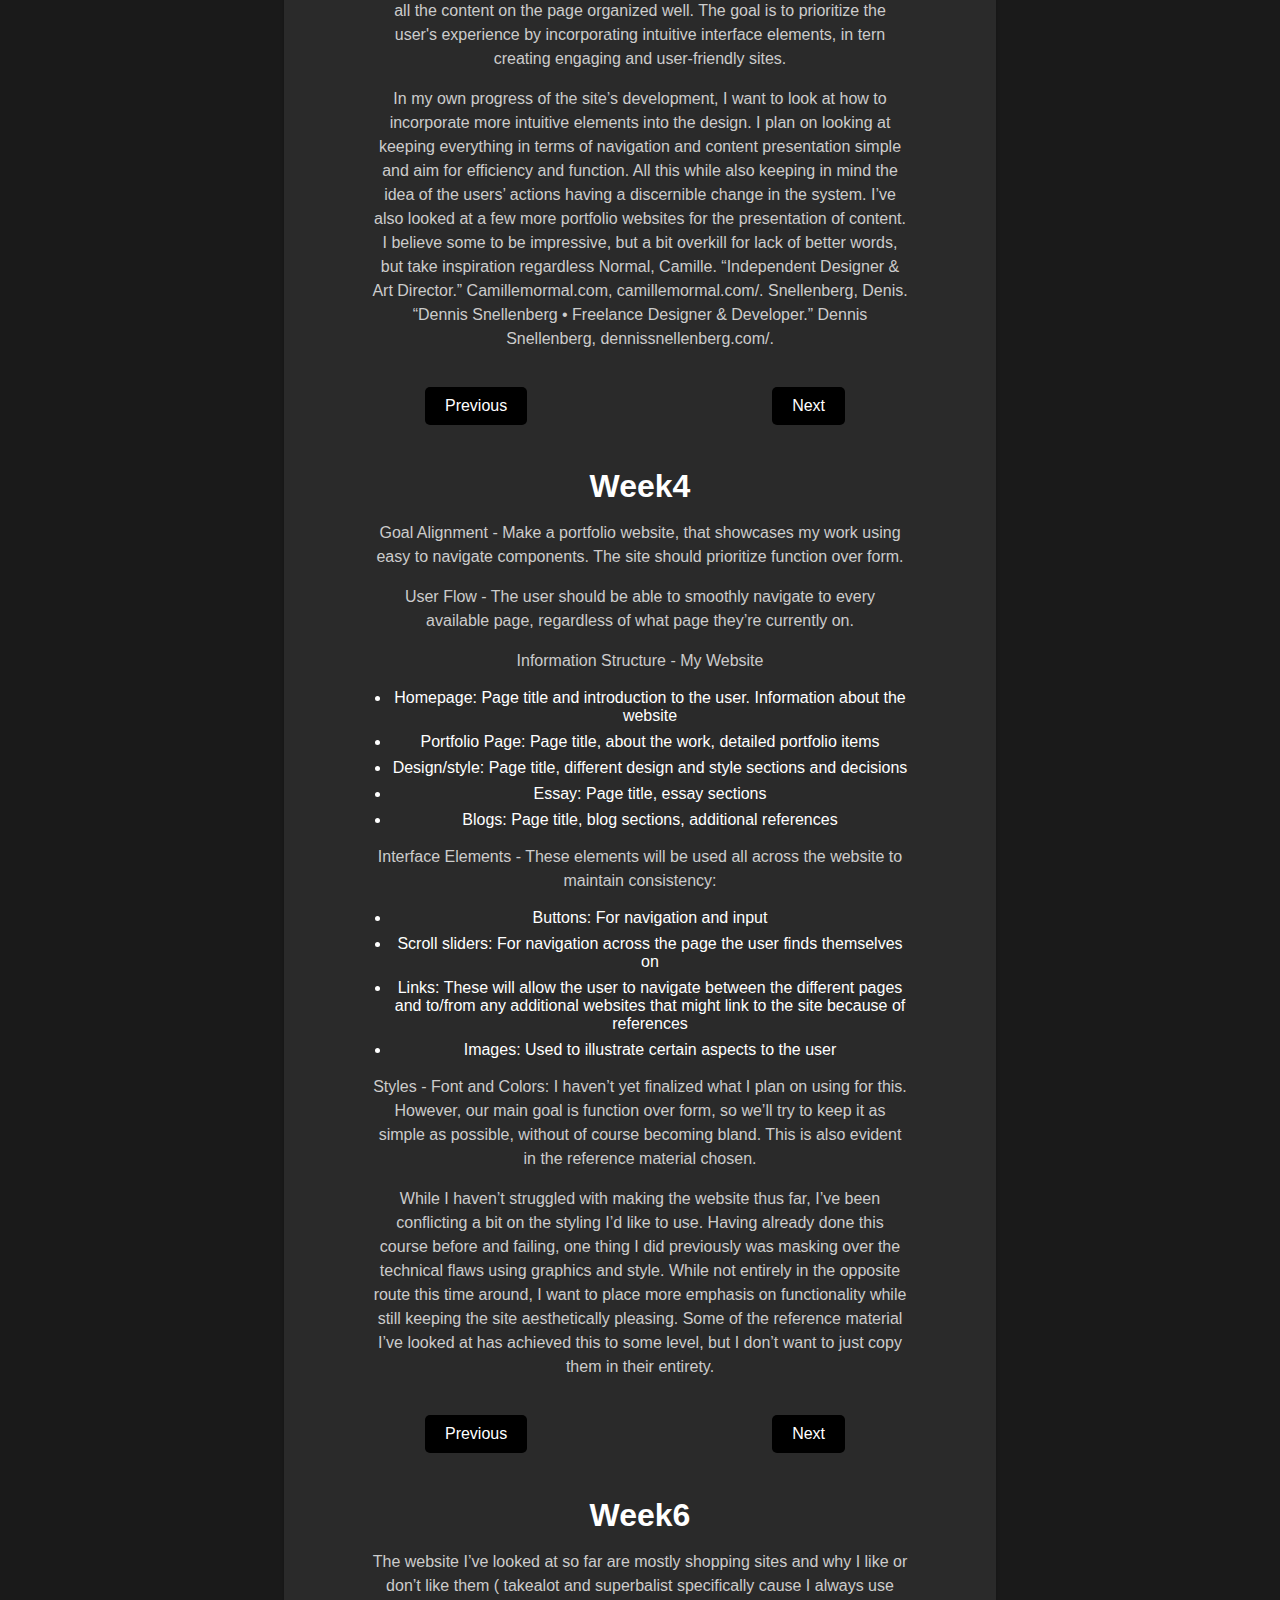
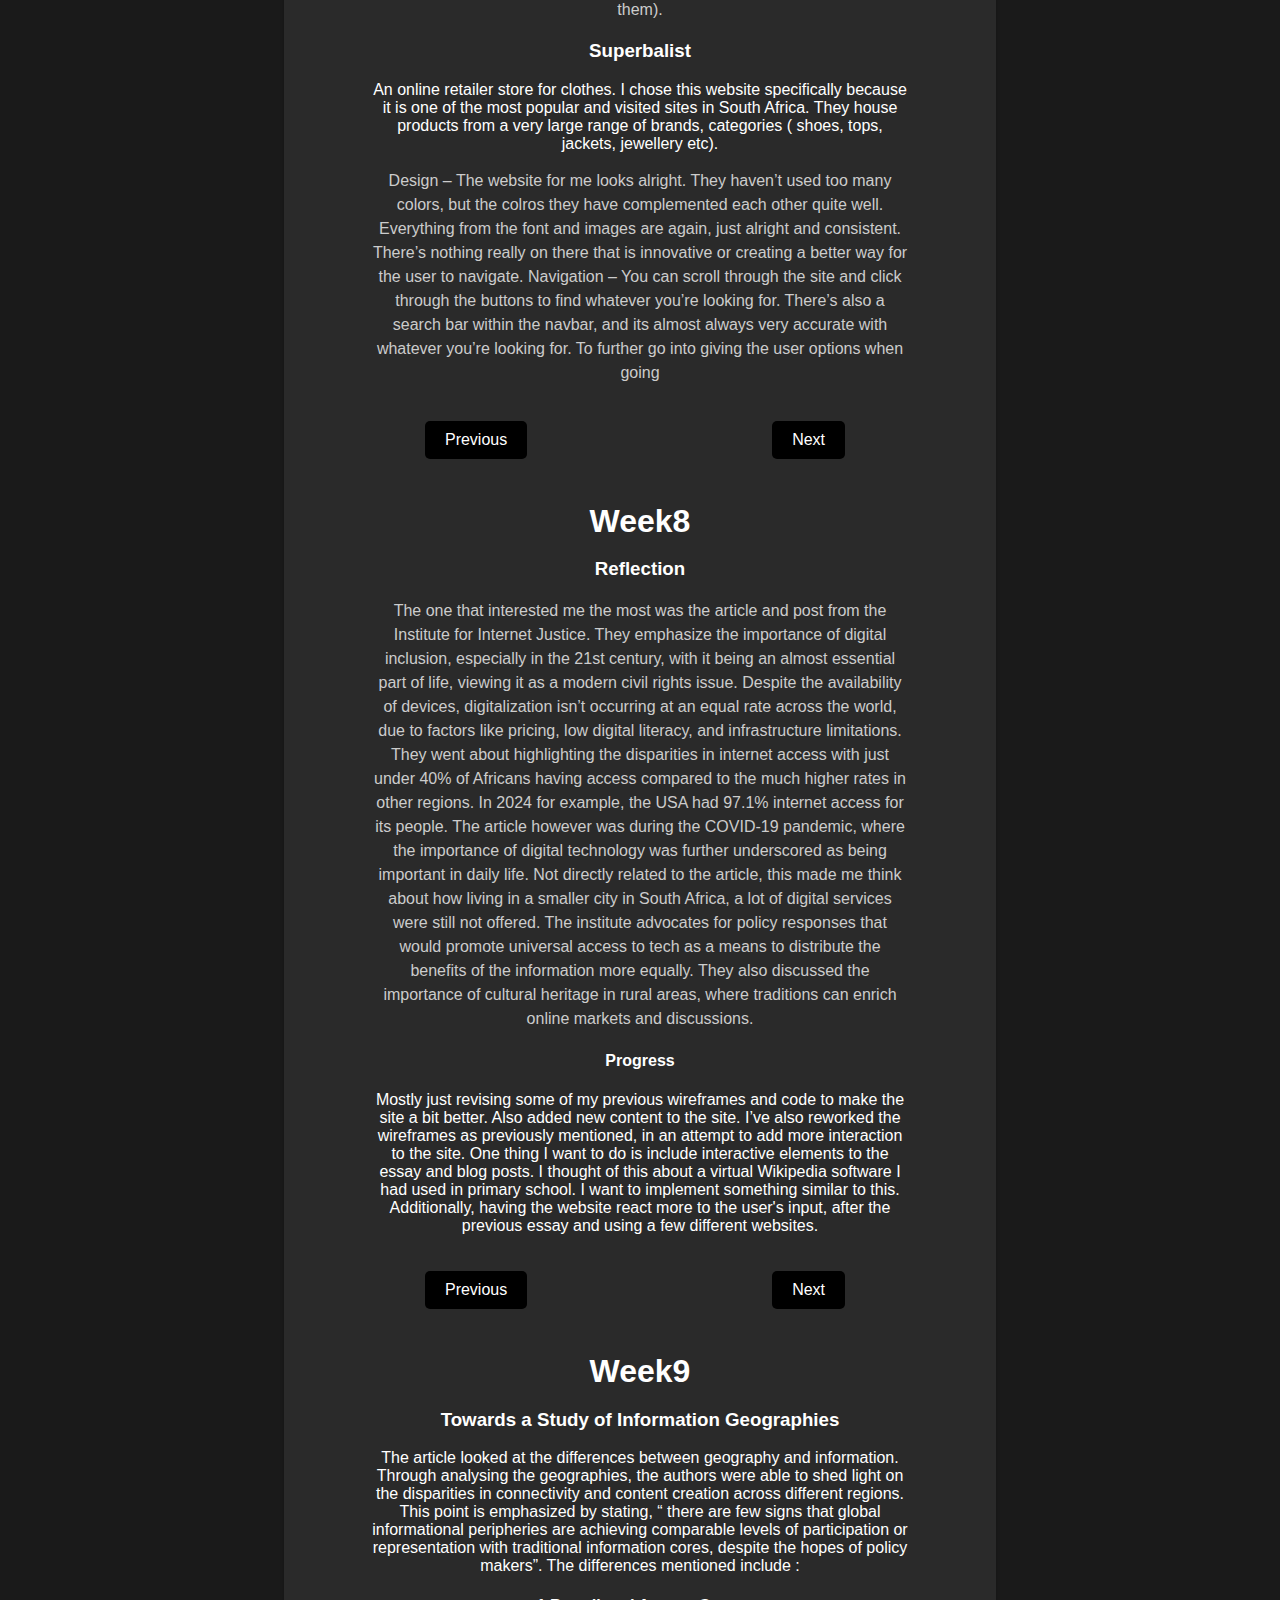
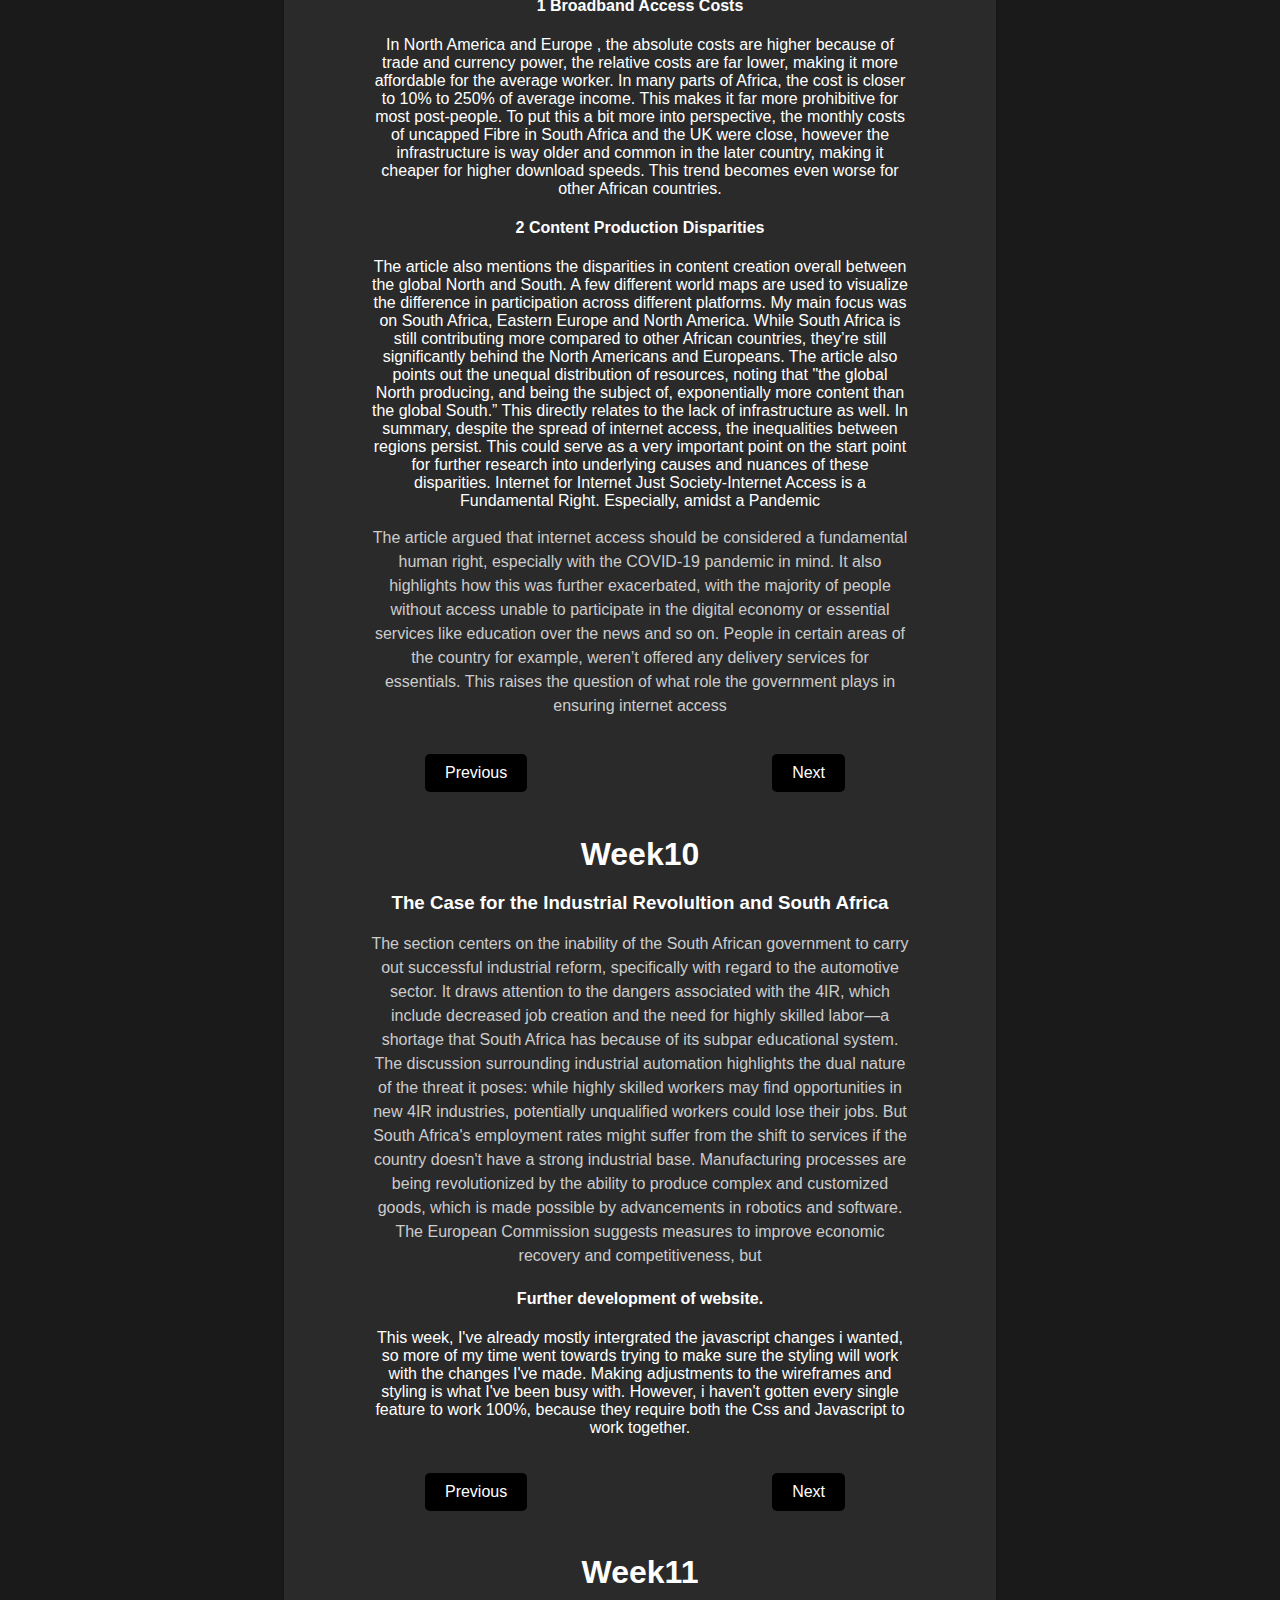
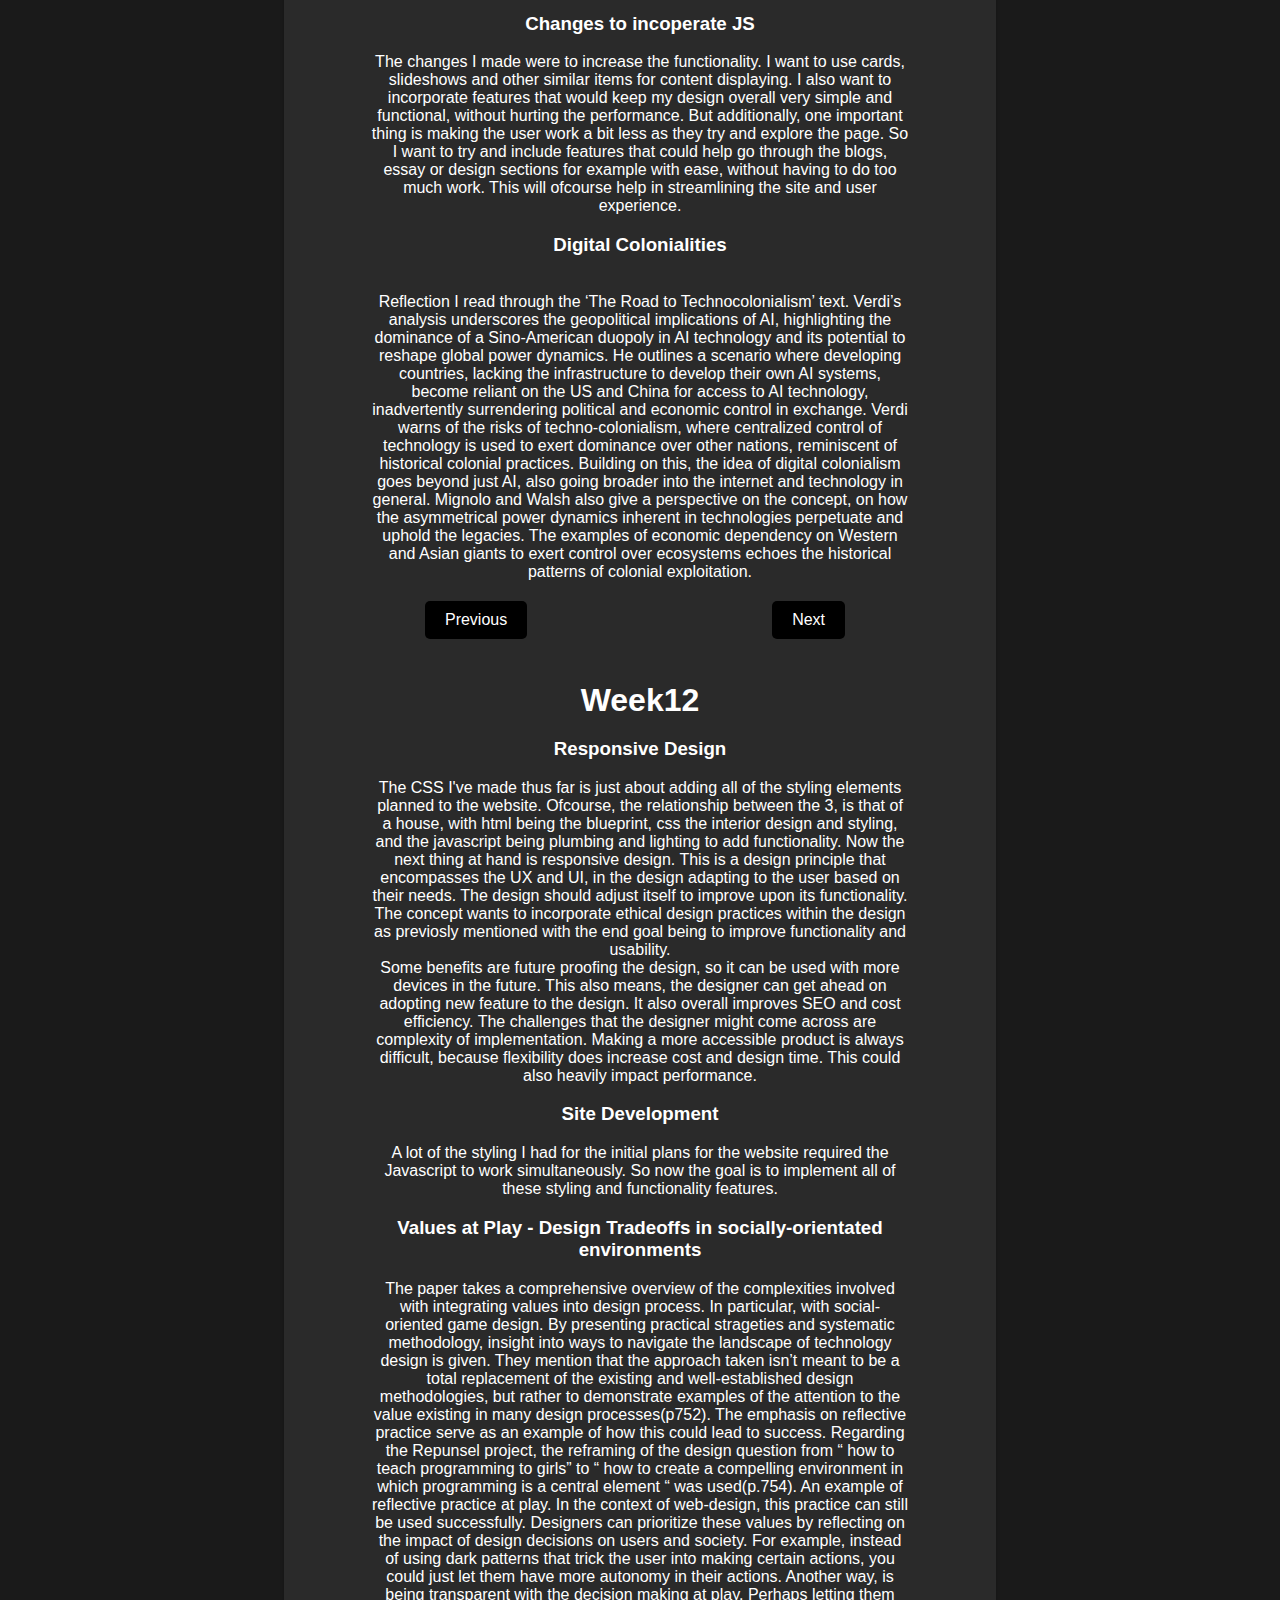
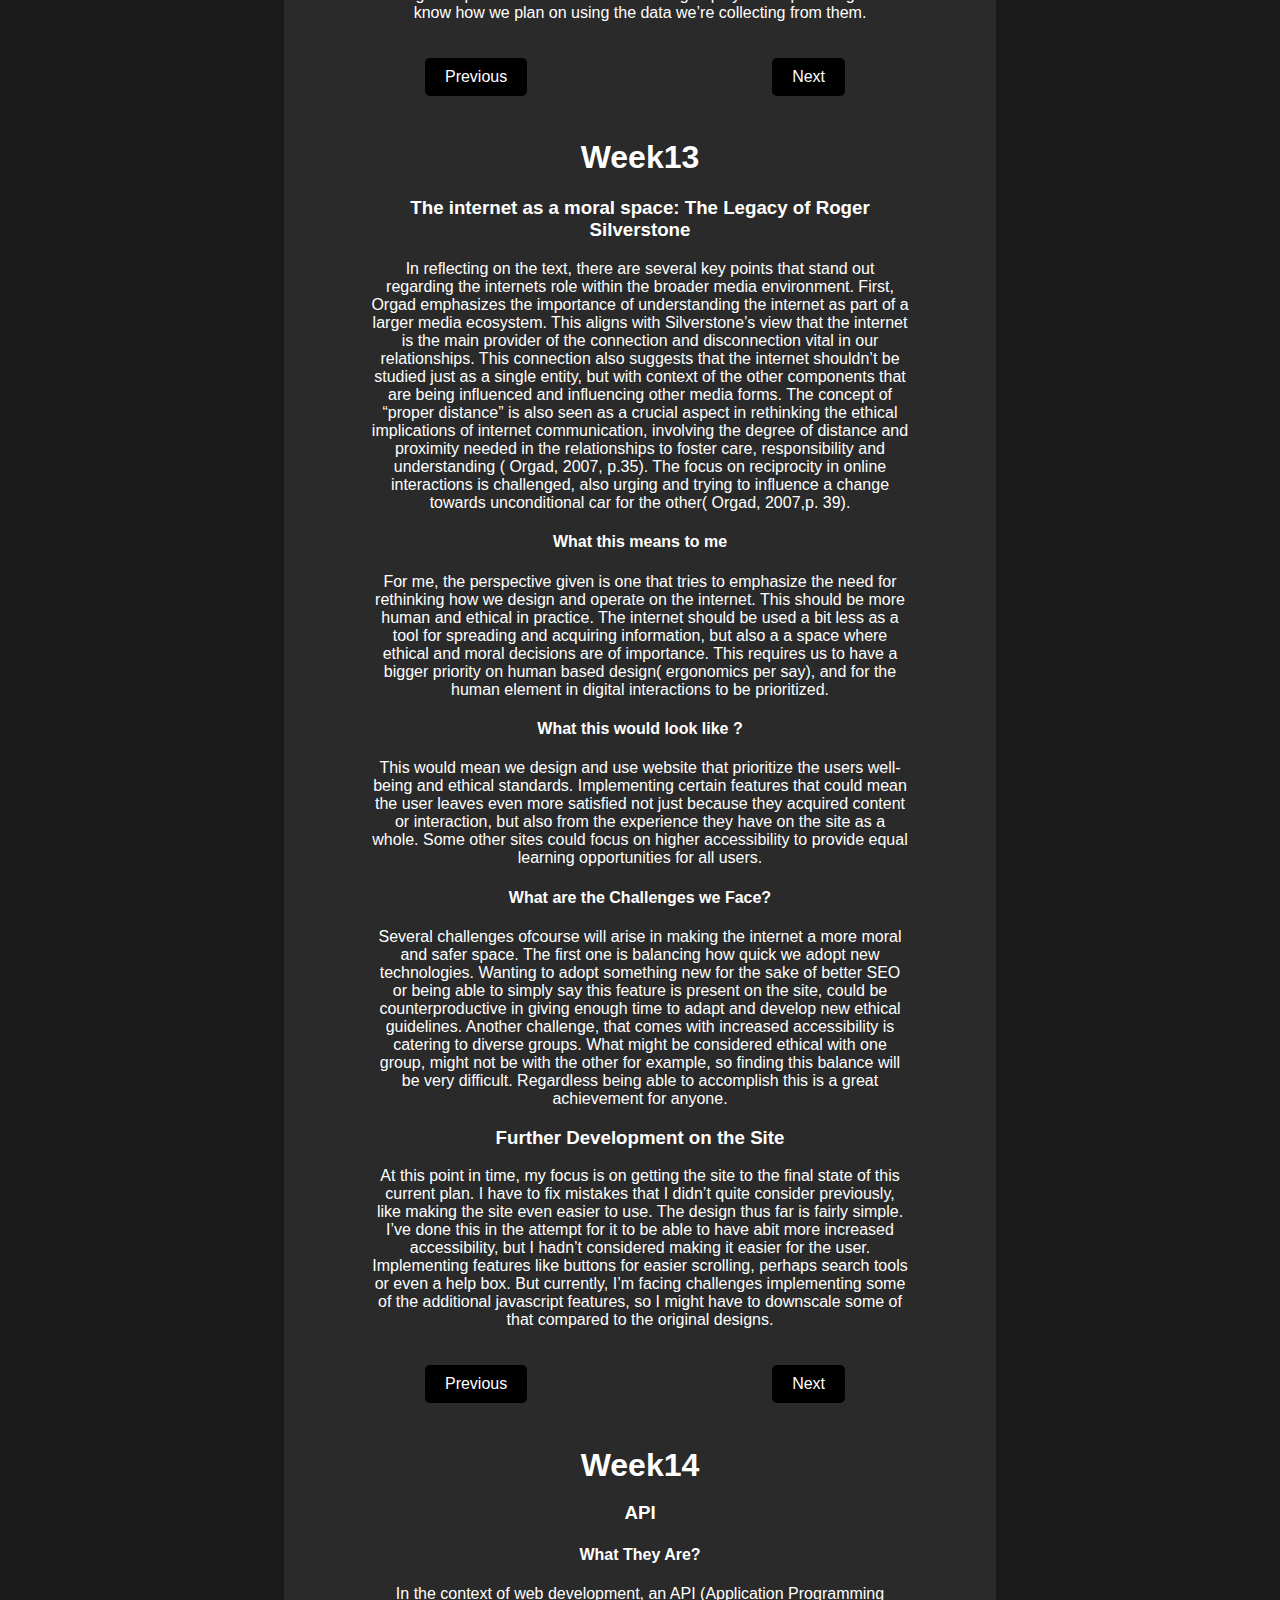
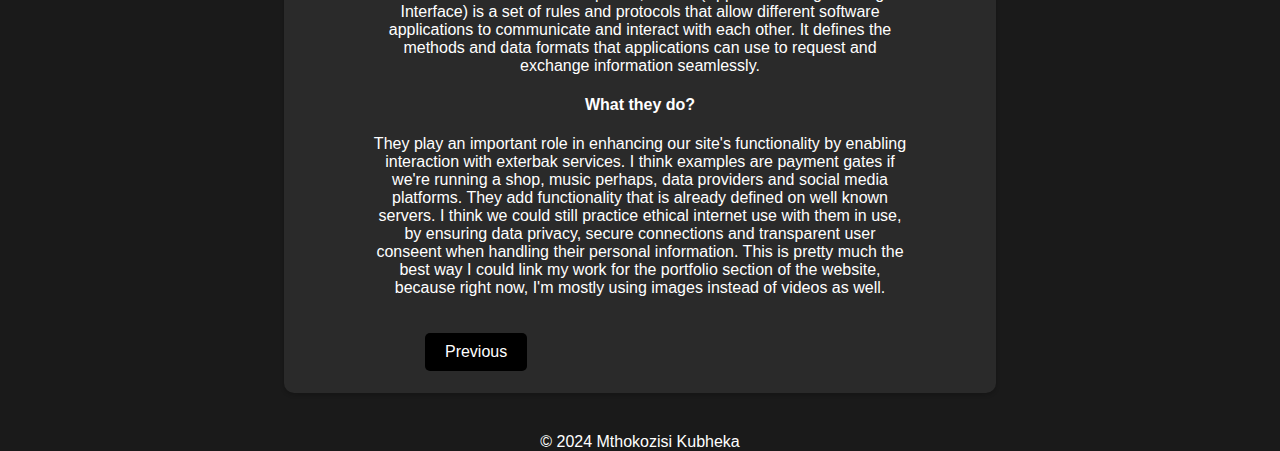
==== commit 7148100b: "Updated Work" ====
--- a/blog.html
+++ b/blog.html
@@ -25,9 +25,11 @@
     </header>
 
     <main role="main">
+   
+
         <section id="Blog" class="blogs">
 
-            <section>
+            <section id="Week1">
                 <h1>Week1</h1>
 
               Having prior experience with GitHub made it a bit easier setting it up. Although, I had not previously been in an organization, so that was something new. 
@@ -36,10 +38,12 @@
 
 <p>The idea of infinite possibilities, quest for meaning, navigation of chaos and the endless nature of information are some of the main topics discussed. This closely relates to the internet. With an endless amount of information at the ends of the user, it almost seems impossible to “ beat” it if that’s the correct way to put it. The internet also symbolizes the boundless potential of human knowledge, reflecting on our own high curiosity. The infinite rooms closely resembles the nearly infinite amounts of websites, blogs and forums on the web. The quest for meaning and truth, is what we all search for. In this case, I relate it to designers trying to create interfaces and interactions that guide users to relevant information. 
 </p>  
-            
-            </section>
-            
-            <section>
+<section class="navigation">
+    <a href="#Week2" class="next">Next</a>
+</sction>
+            </section>
+            
+            <section id="Week2">
                 <h1>Week2</h1>
     
 Websites for inspiration and why –
@@ -48,12 +52,15 @@
 I did 2 first sketches of wireframes. All are low quality, but my goal is to keep everything “simple” in design and have a major emphasis on the functionality and presentation of the content over the graphic aspects. I don’t want to go overboard with this idea, however, because the site might end up looking too basic. 
 <p>Moulthrop 2003 – The analysis in the text looks at the non-linear nature of hypertext, emphasizing its capacity to challenge traditional narrative structures and foster interactive engagement. Moulthrop also provides a framework for understanding the interplay between technology, storytelling, and society. The text's relevance is still enduring to this day, with the proliferation of social media, blogs, and interactive websites. These all make use of the non-linear nature of the web as underscored by Moulthrop. The democratization of content creation facilitated by the internet echoes his vision of hypertext as a platform for collective creativity and diverse voices.  There is however some difficulties and challenges that the internet evolution raises with it, the most prominent in my opinion being data collection, privacy breaches, and misinformation. This also underscores the impact of digital communication on society.
 </p>
-                
-            </section>
-            
-            <section>
+<section class="navigation">
+    <a href="#Week1" class="previous">Previous</a>
+    <a href="#Week3" class="next">Next</a>
+</section>      
+            </section>
+            
+            <section id="Week3">
                 <h1>Week3</h1>
-                Interaction Design <br>
+             <h3>  Interaction Design </h3> 
 <p>Interaction design, in correlation to the lecture material is the craft of facilitating meaningful engagements between users and systems. More than just responsiveness, but intentional actions by users that lead to noticeable and discernible changes within the system. According to Bardin, true interaction requires visible changes that make these aforementioned changes. The actions should also not be random. The interface is a conduit for this. 
 With relation to my website, the main design process involves aligning the website goals, understanding what the user needs and having all the content on the page organized well. The goal is to prioritize the user's experience by incorporating intuitive interface elements, in tern creating engaging and user-friendly sites. 
 </p>
@@ -62,9 +69,14 @@
 Normal, Camille. “Independent Designer & Art Director.” Camillemormal.com, camillemormal.com/.
 Snellenberg, Denis. “Dennis Snellenberg • Freelance Designer & Developer.” Dennis Snellenberg, dennissnellenberg.com/.
 </p>
-            </section>
-            
-            <section>
+
+<section class="navigation">
+    <a href="#Week2" class="previous">Previous</a>
+    <a href="#Week4" class="next">Next</a>
+</section>  
+            </section>
+            
+            <section id="Week4">
                 <h1>Week4</h1>
                 <p>Goal Alignment - Make a portfolio website, that showcases my work using easy to navigate components. The site should prioritize function over form.</p>
                 
@@ -94,111 +106,191 @@
                 
                 <p>While I haven’t struggled with making the website thus far, I’ve been conflicting a bit on the styling I’d like to use. Having already done this course before and failing, one thing I did previously was masking over the technical flaws using graphics and style. While not entirely in the opposite route this time around, I want to place more emphasis on functionality while still keeping the site aesthetically pleasing. Some of the reference material I’ve looked at has achieved this to some level, but I don’t want to just copy them in their entirety.
                 </p>
-            </section>
-            
-            
-            
-            
-            <Section>
+                <section class="navigation">
+                    <a href="#Week3" class="previous">Previous</a>
+                    <a href="#Week6" class="next">Next</a>
+                </section>  
+            </section>
+            
+            
+            
+            
+            <Section id="Week6">
                 <h1>Week6</h1>
 
 <p>The website I’ve looked at so far are mostly shopping sites and why I like or don’t like them ( takealot and superbalist specifically cause I always use them). 
 </p>
-<p>Superbalist
+<p><h3>Superbalist</h3>
 An online retailer store for clothes. I chose this website specifically because it is one of the most popular and visited sites in South Africa. They house products from a very large range of brands, categories ( shoes, tops, jackets, jewellery etc). 
 </p>
 <p>Design – The website for me looks alright. They haven’t used too many colors, but the colros they have complemented each other quite well. Everything from the font and images are again, just alright and consistent. There’s nothing really on there that is innovative or creating a better way for the user to navigate. 
 Navigation – You can scroll through the site and click through the buttons to find whatever you’re looking for. There’s also a search bar within the navbar, and its almost always very accurate with whatever you’re looking for. To further go into giving the user options when going 
 </p>
+<section class="navigation">
+    <a href="#Week4" class="previous">Previous</a>
+    <a href="#Week8" class="next">Next</a>
+</section>  
             </Section>
 
                
 
-                <section>
+                <section id="Week8">
                     <h1>Week8</h1>
                 
-                
-T<p></p>he one that interested me the most was the article and post from the Institute for Internet Justice. They emphasize the importance of digital inclusion, especially in the 21st century, with it being an almost essential part of life, viewing it as a modern civil rights issue. Despite the availability of devices, digitalization isn’t occurring at an equal rate across the world, due to factors like pricing, low digital literacy, and infrastructure limitations.  
+               <h3>Reflection</h3> 
+<p>The one that interested me the most was the article and post from the Institute for Internet Justice. They emphasize the importance of digital inclusion, especially in the 21st century, with it being an almost essential part of life, viewing it as a modern civil rights issue. Despite the availability of devices, digitalization isn’t occurring at an equal rate across the world, due to factors like pricing, low digital literacy, and infrastructure limitations.  
 They went about highlighting the disparities in internet access with just under 40% of Africans having access compared to the much higher rates in other regions. In 2024 for example, the USA had 97.1% internet access for its people. The article however was during the COVID-19 pandemic, where the importance of digital technology was further underscored as being important in daily life. Not directly related to the article, this made me think about how living in a smaller city in South Africa, a lot of digital services were still not offered. 
 The institute advocates for policy responses that would promote universal access to tech as a means to distribute the benefits of the information more equally. They also discussed the importance of cultural heritage in rural areas, where traditions can enrich online markets and discussions. 
                 </p>
-<p>Progress 
+<p><h4>Progress </h4>
 Mostly just revising some of my previous wireframes and code to make the site a bit better. Also added new content to the site. I’ve also reworked the wireframes as previously mentioned, in an attempt to add more interaction to the site. One thing I want to do is include interactive elements to the essay and blog posts. I thought of this about a virtual Wikipedia software I had used in primary school. I want to implement something similar to this. Additionally, having the website react more to the user's input, after the previous essay and using a few different websites. 
 </p>
-
+<section class="navigation">
+    <a href="#Week6" class="previous">Previous</a>
+    <a href="#Week9" class="next">Next</a>
+</section>  
                 </section>
 
-                <section><h1>Week9</h1>
-                   <p> Towards a Study of Information Geographies
+                <section id="Week9 "><h1>Week9</h1>
+                   <h3> Towards a Study of Information Geographies</h3>
                     The article looked at the differences between geography and information. Through analysing the geographies, the authors were able to shed light on the disparities in connectivity and content creation across different regions. This point is emphasized by stating, “ there are few signs that global informational peripheries are achieving comparable levels of participation or representation with traditional information cores, despite the hopes of policy makers”. The differences mentioned include :
                     </p>
-                    <p> 1 Broadband Access Costs 
+                    <p> <h4>1 Broadband Access Costs </h4>
                     In North America and Europe , the absolute costs are higher because of trade and currency power, the relative costs are far lower, making it more affordable for the average worker. In many parts of Africa, the cost is closer to 10% to 250% of average income. This makes it far more prohibitive for most post-people. To put this a bit more into perspective, the monthly costs of uncapped Fibre in South Africa and the UK were close, however the infrastructure is way older and common in the later country, making it cheaper for higher download speeds. This trend becomes even worse for other African countries. 
                 </p>
-                <p> 2 Content Production Disparities
+                <p><h4> 2 Content Production Disparities</h4>
                     The article also mentions the disparities in content creation overall between the global North and South. A few different world maps are used to visualize the difference in participation across different platforms. My main focus was on South Africa, Eastern Europe and North America. While South Africa is still contributing more compared to other African countries, they’re still significantly behind the North Americans and Europeans. The article also points out the unequal distribution of resources,  noting that "the global North producing, and being the subject of, exponentially more content than the global South.” This directly relates to the lack of infrastructure as well. 
                     In summary, despite the spread of internet access, the inequalities between regions persist. This could serve as a very important point on the start point for further research into underlying causes and nuances of these disparities. 
                     Internet for Internet Just Society-Internet Access is a Fundamental Right. Especially, amidst a Pandemic
                 </p>   
+                <p>
                     The article argued that internet access should be considered a fundamental human right, especially with the COVID-19 pandemic in mind. It also highlights how this was further exacerbated, with the majority of people without access unable to participate in the digital economy or essential services like education over the news and so on. People in certain areas of the country for example, weren’t offered any delivery services for essentials. This raises the question of what role the government plays in ensuring internet access
-                    
+                 </p>   
+
+                 <section class="navigation">
+                    <a href="#Week8" class="previous">Previous</a>
+                    <a href="#Week10" class="next">Next</a>
+                </section>  
                 </section>
                 
                 
 
-                <section><h1>Week10</h1>
-                The Case for the Industrial Revolultion and South Africa 
+                <section id="Week10"><h1>Week10</h1>
+              <h3>  The Case for the Industrial Revolultion and South Africa </h3>
                 <p> 
                 The section centers on the inability of the South African government to carry out successful industrial reform, specifically with regard to the automotive sector. It draws attention to the dangers associated with the 4IR, which include decreased job creation and the need for highly skilled labor—a shortage that South Africa has because of its subpar educational system. The discussion surrounding industrial automation highlights the dual nature of the threat it poses: while highly skilled workers may find opportunities in new 4IR industries, potentially unqualified workers could lose their jobs. But South Africa's employment rates might suffer from the shift to services if the country doesn't have a strong industrial base. Manufacturing processes are being revolutionized by the ability to produce complex and customized goods, which is made possible by advancements in robotics and software. The European Commission suggests measures to improve economic recovery and competitiveness, but
             </p>
             <p>
-                Further development of website. This week, I've already mostly intergrated the javascript changes i wanted, so more of my time went towards trying to make sure the styling will work with the changes I've made. Making adjustments to the wireframes and styling is what I've been busy with. However, i haven't gotten every single feature to work 100%, because they require both the Css and Javascript to work together. 
-            </p>
-            </section>
-
-            <section><h1>Week11<h1>
-            
-
-
-            </section>
-
-            <section><h1>Week12</h1>
+               <h4> Further development of website.</h4> This week, I've already mostly intergrated the javascript changes i wanted, so more of my time went towards trying to make sure the styling will work with the changes I've made. Making adjustments to the wireframes and styling is what I've been busy with. However, i haven't gotten every single feature to work 100%, because they require both the Css and Javascript to work together. 
+            </p>
+            <section class="navigation">
+                <a href="#Week9" class="previous">Previous</a>
+                <a href="#Week11" class="next">Next</a>
+            </section>  
+            </section>
+
+            <section id="Week11"><h1>Week11<h1>
+            
+               <h3> Changes to incoperate JS</h3>
+                The changes I made were to increase the functionality. I want to use cards, slideshows and other similar items for content displaying. I also want to incorporate features that would keep my design overall very simple and functional, without hurting the performance. But additionally, one important thing is making the user work a bit less as they try and explore the page. So I want to try and include features that could help go through the blogs, essay or design sections for example with ease, without having to do too much work. 
+                This will ofcourse help in streamlining the site and user experience. 
+                <h3>    Digital Colonialities</h3>
+               <br> Reflection 
+                I read through the ‘The Road to Technocolonialism’ text. Verdi’s analysis underscores the geopolitical implications of AI, highlighting the dominance of a Sino-American duopoly in AI technology and its potential to reshape global power dynamics. He outlines a scenario where developing countries, lacking the infrastructure to develop their own AI systems, become reliant on the US and China for access to AI technology, inadvertently surrendering political and economic control in exchange. Verdi warns of the risks of techno-colonialism, where centralized control of technology is used to exert dominance over other nations, reminiscent of historical colonial practices.
+                Building on this, the idea of digital colonialism goes beyond just AI, also going broader into the internet and technology in general. Mignolo and Walsh also give a perspective on the concept, on how the asymmetrical power dynamics inherent in technologies perpetuate and uphold the legacies. The examples of economic dependency on Western and Asian giants to exert control over ecosystems echoes the historical patterns of colonial exploitation. 
+                
+                <section class="navigation">
+                    <a href="#Week10" class="previous">Previous</a>
+                    <a href="#Week12" class="next">Next</a>
+                </section>  
+            </section>
+
+            <section id="Week12"><h1>Week12</h1>
             <p>
-                Responsive Design 
+             <h3>   Responsive Design </h3>
 
                 The CSS I've made thus far is just about adding all of the styling elements planned to the website. Ofcourse, the relationship between the 3, is that of a house, with html being the blueprint, css the interior design and styling, and the javascript being plumbing and lighting to add functionality.
                 Now the next thing at hand is responsive design. This is a design principle that encompasses the UX and UI, in the design adapting to the user based on their needs.
                 The design should adjust itself to improve upon its functionality. The concept wants to incorporate ethical design practices within the design as previosly mentioned with the end goal being to improve functionality and usability. 
-                
+             <br>   
                 Some benefits are future proofing the design, so it can be used with more devices in the future. This also means, the designer can get ahead on adopting new feature
                 to the design. It also overall improves SEO and cost efficiency. The challenges that the designer might come across are complexity of implementation. Making a more accessible 
                 product is always difficult, because flexibility does increase cost and design time. This could also heavily impact performance. 
             </p>
             <p>
-                Site Development 
+                <h3>   Site Development </h3>
 
                 A lot of the styling I had for the initial plans for the website required the Javascript to work simultaneously. So now the goal is to implement all of these styling and functionality features. 
             </p>
-                <p>Values at Play - Design Tradeoffs in socially-orientated
-
-                Values at play design tradeoffs in socially-orien
+                <p><h3> Values at Play - Design Tradeoffs in socially-orientated environments</h3>
+
+                
 The paper takes a comprehensive overview of the complexities involved with integrating values into design process. In particular, with social-oriented game design. By presenting practical strageties and systematic methodology, insight into ways to navigate the landscape of technology design is given. They mention that the approach taken isn’t meant to be a total replacement of the existing and well-established design methodologies, but rather to demonstrate examples of the attention to the value existing in many design processes(p752). The emphasis on reflective practice serve as an example of how this could lead to success. Regarding the Repunsel project, the reframing of the design question from “ how to teach programming to girls” to “ how to create a compelling environment in which programming is a central element “ was used(p.754). An example of reflective practice at play. 
 In the context of web-design, this practice can still be used successfully. Designers can prioritize these values by reflecting on the impact of design decisions on users and society. For example, instead of using dark patterns that trick the user into making certain actions, you could just let them have more autonomy in their actions. Another way, is being transparent with the decision making at play. Perhaps letting them know how we plan on using the data we’re collecting from them.
 
             </p>
-            </section>
-
-            <section><h1>Week13<h1>
-            
-            </section>
-
-            <section><h1>Week14<h1>
-            
-            </section>
-
-            <section><h1>Week15<h1>
-            
-            </section>
+
+            <section class="navigation">
+                <a href="#Week11" class="previous">Previous</a>
+                <a href="#Week13" class="next">Next</a>
+            </section>  
+            </section>
+
+            <section id="Week13"><h1>Week13<h1>
+               <p><h3>The internet as a moral space: The Legacy of Roger Silverstone</h3>
+
+                In reflecting on the text, there are several key points that stand out regarding the internets role within the broader media environment. First, Orgad emphasizes the importance of understanding the internet as part of a larger media ecosystem. This aligns with Silverstone’s view that the internet is the main provider of the connection and disconnection vital in our relationships. This connection also suggests that the internet shouldn’t be studied just as a single entity, but with context of the other components that are being influenced and influencing other media forms. The concept of “proper distance” is also seen as a crucial aspect in rethinking the ethical implications of internet communication, involving the degree of distance and proximity needed in the relationships to foster care, responsibility and understanding ( Orgad, 2007, p.35). The focus on reciprocity in online interactions is challenged, also urging and trying to influence a change towards unconditional car for the other( Orgad, 2007,p. 39). 
+             <h4>  What this means to me </h4>
+                
+                For me, the perspective given is one that tries to emphasize the need for rethinking how we design and operate on the internet. This should be more human and ethical in practice. The internet should be used a bit less as a tool for spreading and acquiring information, but also a a space where ethical and moral decisions are of importance. This requires us to have a bigger priority on human based design( ergonomics per say), and for the human element in digital interactions to be prioritized. 
+                <h4>   What this would look like ?</h4>
+                This would mean we design and use website that prioritize the users well-being and ethical standards. Implementing certain features that could mean the user leaves even more satisfied not just because they acquired content or interaction, but also from the experience they have on the site as a whole. Some other sites could focus on higher accessibility to provide equal learning opportunities for all users. 
+                
+                <h4>  What are the Challenges we Face?</h4>
+                Several challenges ofcourse will arise in making the internet a more moral and safer space. The first one is balancing how quick we adopt new technologies. Wanting to adopt something new for the sake of better SEO or being able to simply say this feature is present on the site, could be counterproductive in giving enough time to adapt and develop new ethical guidelines. Another challenge, that comes with increased accessibility is catering to diverse groups. What might be considered ethical with one group, might not be with the other for example, so finding this balance will be very difficult. Regardless being able to accomplish this is a great achievement for anyone. 
+                </p>
+
+                <p>
+              <h3> Further Development on the Site </h3> 
+                
+                At this point in time, my focus is on getting the site to the final state of this current plan. I have to fix mistakes that I didn’t quite consider previously, like making the site even easier to use. The design thus far is fairly simple. I’ve done this in the attempt for it to be able to have abit more increased accessibility, but I hadn’t considered making it easier for the user. Implementing features like buttons for easier scrolling, perhaps search tools or even a help box. But currently, I’m facing challenges implementing some of the additional javascript features, so I might have to downscale some of that compared to the original designs. 
+                </p>
+
+                <section class="navigation">
+                    <a href="#Week12" class="previous">Previous</a>
+                    <a href="#Week14" class="next">Next</a>
+                </section>  
+            </section>
+
+            <section id="Week14"><h1>Week14</h1>
+                <h3>API</h3>
+
+                <p>
+                <h4>What They Are?</h4>
+                In the context of web development, an API (Application Programming Interface) is a set of rules and protocols that allow different software applications to communicate and interact with each other. It defines the methods and data formats that applications can use to request and exchange information seamlessly.
+                </p>
+
+                <p>
+                    <h4>What they do?</h4>
+    
+                    They play an important role in enhancing our site's functionality by enabling interaction with exterbak services. I think examples are payment gates if we're running a shop, music perhaps, data providers and social media platforms. They add functionality 
+                    that is already defined on well known servers. I think we could still practice ethical internet use with them in use, by ensuring data privacy, secure connections and 
+                    transparent user conseent when handling their personal information.
+    
+                    This is pretty much the best way I could link my work for the portfolio section of the website, because right now, I'm mostly using images instead of videos as well. 
+                    </p>
+
+                    <section class="navigation">
+                        <a href="#Week13" class="previous">Previous</a>
+    
+                    </section>  
+            </section>
+            
+        
+        
+        </section>
+
+           
             
         </section>
 
@@ -209,7 +301,7 @@
         &copy; 2024 Mthokozisi Kubheka
     </footer>
 
-    
+    <section onclick="scrollToTop()" class="scrollTop">^</section>
   <script src="script.js" defer></script>
 </body>
 </html>
--- a/styles.css
+++ b/styles.css
@@ -1,16 +1,4 @@
 /*Body and Main*/
-/* Font */
-body {
-    font-family: 'Roboto', sans-serif;
-}
-
-/* Colors */
-:root {
-    --primary-color: #ffffff; /* White */
-    --secondary-color: #000000; /* Black */
-    --accent-color: #ff0000; /* Red */
-}
-
 /* Font */
 body {
     font-family: 'Roboto', sans-serif;
@@ -20,10 +8,19 @@
     padding: 0;
 }
 
+/* Colors */
+:root {
+    --primary-color: #ffffff; /* White */
+    --secondary-color: #000000; /* Black */
+    --accent-color: #ff0000; /* Red */
+}
+
+/*footer*/
+footer {
+    text-align: center;
+}
+
 /* Background */
-
-
-
 main {
     display: flex;
     flex-direction: column;
@@ -34,198 +31,6 @@
     box-sizing: border-box;
 }
 
-
-
-.scrollTop{
-    position:fixed;
-    bottom: 30px;
-    right:30px;
-    padding: 10px 15px;
-    background-color: #000;
-    color: #fff;
-    border-radius: 5px;
-    border-radius: 1px solid #fff;
-    cursor:pointer;
-    transition: all 0.5s ease 0s;
-
-}
-.scrollTop:hover{
-
-    background-color: #f7f7f7;
-    color: #000;
-}
-
-
-/* Center the content inside sections */
-section {
-    text-align: center;
-}
-
-
-/*preview cards*/
-.card-container{
-   display:flex;
-   justify-content: center;
-   flex-wrap: wrap;
-   margin-top: 100px; 
-}
-
-.card{
-    flex: 1 1 calc(33.33% - 40px);
-    width:325px;
-    border-radius: 8px;
-    overflow:hidden;
-    box-shadow:0px 2px 4px rgba(0,0,0,0.2) ;
-    margin: 20px
-    max
-}
-
-.card img{
-    width: 100%;
-    height: auto;
-
-}
-
-.card-content{
-    padding:16px;
-}
-
-.card-content h3{
-    font-size:28px;
-    margin-bottom:8px;
-}
-
-.card-content p{
-    color:#666;
-    font-size: 15px;
-    line-height:1.3;
-}
-
-.card-content .btn{
-    display: inline-block;
-    padding: 8px 16px;
-    background-color: #333;
-    text-decoration: none;
-    border-radius: 4px;
-    margin-top: 16px;
-    color: #fff;
-
-}
-
-/* blog section styling*/
-#Blog {
-    display: flex;
-    flex-direction: column;
-    align-items: center;
-    padding: 20px;
-    margin: 0 auto;
-    min-height: 100vh;
-    box-sizing: border-box;
-}
-
-#Blog > section {
-    width: 100%;
-    max-width: 800px;
-    margin-bottom: 40px;
-    padding: 20px;
-    background-color: #2a2a2a;
-    box-shadow: 0px 2px 4px rgba(0, 0, 0, 0.2);
-}
-
-#Blog > section h1 {
-    font-size: 32px;
-    margin-bottom: 16px;
-   
-    text-align: center;
-}
-
-#Blog > section p {
-    font-size: 16px;
-    line-height: 1.5;
-    margin-bottom: 16px;
-    color: #cccccc; 
-}
-
-#Blog > section ul {
-    padding-left: 20px;
-    list-style-type: disc;
-}
-
-#Blog > section ul li {
-    margin-bottom: 8px;
-}
-
-/*essay styling*/
-
-#Essay {
-    display: flex;
-    flex-direction: column;
-    align-items: center;
-    padding: 20px;
-    margin: 0 auto;
-    min-height: 100vh;
-    box-sizing: border-box;
-}
-
-#Essay > section {
-    width: 100%;
-    max-width: 800px;
-    margin-bottom: 40px;
-    padding: 20px;
-    background-color: #2a2a2a; 
-    border-radius: 8px;
-    box-shadow: 0px 2px 4px rgba(0, 0, 0, 0.2);
-}
-
-#Essay > section h1 {
-    font-size: 32px;
-    margin-bottom: 16px;
-   
-    text-align: center;
-}
-
-#Essay > section p {
-    font-size: 16px;
-    line-height: 1.5;
-    margin-bottom: 16px;
-    color: #cccccc; 
-}
-
-#Essay > section ul {
-    padding-left: 20px;
-    list-style-type: disc;
-}
-
-#Essay > section ul li {
-    margin-bottom: 8px;
-}
-
-#Essay > section .essay1,
-#Essay > section .essay2 {
-    padding: 20px;
-    background-color: #2a2a2a; /* Slightly lighter grey */
-    border-radius: 8px;
-    box-shadow: 0px 2px 4px rgba(0, 0, 0, 0.2);
-    margin-bottom: 40px;
-}
-
-#Essay > section .essay1 h1,
-#Essay > section .essay2 h1 {
-    font-size: 32px;
-    margin-bottom: 16px;
-    color: #ff0000; /* Accent color for headers */
-    text-align: center;
-}
-
-#Essay > section .essay1 p,
-#Essay > section .essay2 p {
-    font-size: 16px;
-    line-height: 1.5;
-    margin-bottom: 16px;
-    color: #cccccc; /* Light grey for paragraph text */
-}
-
-/* Scroll to Top Button */
 .scrollTop {
     position: fixed;
     bottom: 30px;
@@ -233,15 +38,226 @@
     padding: 10px 15px;
     background-color: #000;
     color: #fff;
+    border: 1px solid #fff;
     border-radius: 5px;
-    border: 1px solid #fff;
     cursor: pointer;
-    transition: all 0.5s ease;
+    opacity: 0;
+    visibility: hidden;
+    transition: opacity 0.5s ease, visibility 0.5s ease;
 }
 
 .scrollTop:hover {
     background-color: #f7f7f7;
     color: #000;
+}
+
+.scrollTop.visible {
+    opacity: 1;
+    visibility: visible;
+}
+
+/* Center the content inside sections */
+section {
+    text-align: center;
+}
+
+/*Preview Cards*/
+
+.card-container{
+    display: flex;
+    justify-content: center;
+}
+
+.card{
+    width: 270px;
+    height: 400px;
+    margin: 10px;
+}
+
+.card-image{
+    height: 150px;
+    margin-bottom:15px;
+
+}
+
+.car-1{
+    background-image: url('Images/1200x0.webp');
+}
+
+.car-2{
+    background-image: url('Images/1200x0.webp');
+}
+
+.car-3{
+    background-image: url('Images\user-profile-icon-free-vector.jpg');
+}
+
+
+#profile {
+    display: flex;
+    justify-content: center;
+    align-items: center;
+    padding: 40px; 
+    width: 100%;
+    box-sizing: border-box;
+}
+
+.profile-container {
+    display: flex;
+    align-items: center;
+    max-width: 1200px;
+    width: 100%;
+}
+
+.profile-image-container {
+    margin-right: 40px;
+}
+
+.profile-image {
+    width: 250px;
+    height: 250px;
+    border-radius: 20px; 
+    object-fit: cover;
+}
+
+.sr-only {
+    position: absolute;
+    width: 1px;
+    height: 1px;
+    padding: 0;
+    margin: -1px;
+    overflow: hidden;
+    clip: rect(0, 0, 0, 0);
+    border: 0;
+}
+
+.profile-text {
+    text-align: left;
+    flex-grow: 1;
+}
+
+header h1 {
+    margin: 0 0 20px; 
+    font-size: 2rem;
+}
+
+p {
+    margin: 0;
+    line-height: 1.8;
+    font-size: 1.2rem; 
+}
+
+
+
+
+/* blog section styling */
+#Blog {
+    display: flex;
+    flex-direction: column;
+    align-items: center;
+    padding: 20px;
+    margin: 0 auto;
+    min-height: 100vh;
+    box-sizing: border-box;
+}
+
+#Blog > section {
+    width: 100%;
+    max-width: 800px;
+    margin-bottom: 40px;
+    padding: 20px;
+    background-color: #2a2a2a;
+    box-shadow: 0px 2px 4px rgba(0, 0, 0, 0.2);
+}
+
+#Blog > section h1 {
+    font-size: 32px;
+    margin-bottom: 16px;
+    text-align: center;
+}
+
+#Blog > section p {
+    font-size: 16px;
+    line-height: 1.5;
+    margin-bottom: 16px;
+    color: #cccccc; 
+}
+
+#Blog > section ul {
+    padding-left: 20px;
+    list-style-type: disc;
+}
+
+#Blog > section ul li {
+    margin-bottom: 8px;
+}
+
+/*essay styling*/
+#Essay {
+    display: flex;
+    flex-direction: column;
+    align-items: center;
+    padding: 20px;
+    margin: 0 auto;
+    min-height: 100vh;
+    box-sizing: border-box;
+}
+
+#Essay > section {
+    width: 100%;
+    max-width: 800px;
+    margin-bottom: 40px;
+    padding: 20px;
+    background-color: #2a2a2a;
+    border-radius: 8px;
+    box-shadow: 0px 2px 4px rgba(0, 0, 0, 0.2);
+}
+
+#Essay > section h1 {
+    font-size: 32px;
+    margin-bottom: 16px;
+    text-align: center;
+}
+
+#Essay > section p {
+    font-size: 16px;
+    line-height: 1.5;
+    margin-bottom: 16px;
+    color: #cccccc; 
+}
+
+#Essay > section ul {
+    padding-left: 20px;
+    list-style-type: disc;
+}
+
+#Essay > section ul li {
+    margin-bottom: 8px;
+}
+
+#Essay > section .essay1,
+#Essay > section .essay2 {
+    padding: 20px;
+    background-color: #2a2a2a; /* Slightly lighter grey */
+    border-radius: 8px;
+    box-shadow: 0px 2px 4px rgba(0, 0, 0, 0.2);
+    margin-bottom: 40px;
+}
+
+#Essay > section .essay1 h1,
+#Essay > section .essay2 h1 {
+    font-size: 32px;
+    margin-bottom: 16px;
+    color: #ff0000; /* Accent color for headers */
+    text-align: center;
+}
+
+#Essay > section .essay1 p,
+#Essay > section .essay2 p {
+    font-size: 16px;
+    line-height: 1.5;
+    margin-bottom: 16px;
+    color: #cccccc; /* Light grey for paragraph text */
 }
 
 /* Media Query for Responsiveness */
@@ -259,11 +275,14 @@
     }
 }
 
-
 /* Navbar */
 nav {
     text-align: center;
     font-family: Arial, sans-serif; 
+}
+
+nav.hidden {
+    top: -70px; 
 }
 
 /* Navbar Buttons */
@@ -286,6 +305,7 @@
 nav ul {
     list-style-type: none;
     padding: 0;
+    margin: 0;
 }
 
 nav li {
@@ -293,58 +313,56 @@
     margin: 0 10px; 
 }
 
-#Essay {
+#IxD-Process, #Styles, #Essay, #references {
     margin: 0 auto; 
     max-width: 800px; 
     padding: 0 20px;
-    text-align: center; 
+    text-align: center;
 }
 
 #Essay section {
-    margin-bottom: 30px; /* Add some bottom margin between sections */
-}
-/* Active Nav Button*/
+    margin-bottom: 30px;
+}
+
+/* Active Nav Button */
 @keyframes flashing {
     0% { color: #ff0000; } /* Red */
     50% { color: #ffffff; } /* White */
     100% { color: #ff0000; } /* Red */
 }
 
-/* Apply the flashing animation to the active button */
 nav button.active {
     animation: flashing 1.5s infinite; /* Flashing animation applied */
 }
 
-
-
 /*Design Styles*/
-
 #wireframes {
     display: flex;
-    flex-wrap: wrap; /* Allow images to wrap to the next line if necessary */
-    justify-content: space-between; /* Distribute images evenly along the main axis */
-    align-items: center; /* Center images vertically */
+    flex-direction: column;
+    align-items: center;
+    text-align: center;
+    margin-top: 50px; 
 }
 
 .Image {
-    width: 200px; /* Adjust the width of each image */
-    height: auto; /* Maintain aspect ratio */
-    margin-bottom: 20px; /* Add some space between images */
+    width: 200px; 
+    height: auto; 
+    margin-bottom: 20px; 
 }
 
 #references {
-    margin-top: 40px; /* Add space above the section */
+    margin-top: 40px; 
 }
 
 #references a {
-    color: #007bff; /* Blue color for links */
-    text-decoration: none; /* Remove underline from links */
-    margin-bottom: 10px; /* Add space between links */
-    display: block; /* Display links as block elements to occupy full width */
+    color: #007bff; 
+    text-decoration: none; 
+    margin-bottom: 10px; 
+    display: block;
 }
 
 #references a:hover {
-    text-decoration: underline; /* Add underline on hover */
+    text-decoration: underline;
 }
 
 #references p {
@@ -354,35 +372,119 @@
     margin-bottom: 20px; 
 }
 
-
-section {
-    margin-bottom: 20px; 
-
-
-h1 {
-
-    font-size: 24px; 
-    margin-bottom: 10px;
-
-
-p {
-    color: var(--primary-color); 
-    font-size: 16px; 
-    line-height: 1.5;
-    margin-bottom: 10px; 
-}
-
+/* Style for links within the bibliography */
+#bibliography a {
+    color: inherit;
+}
 
 /*blogs styles*/
-
 #Blog {
-    text-align: center; /* Center align the content */
+    text-align: center;
 }
 
 #Blog section {
     width: 80%; 
     margin: 0 auto; 
     padding: 20px; 
-   
     border-radius: 10px;
-}+}
+
+@keyframes animate {
+    from {
+        opacity: 0;
+        transform: translate(0, 100px);
+        filter: blur(33px);
+    }
+    to {
+        opacity: 1;
+        transform: translate(0);
+        filter: blur(0);
+    }
+}
+
+/*Image-Slider*/
+.slider-container {
+	padding: 2rem;
+}
+
+.slider-wrapper {
+	position: relative;
+	max-width: 48rem;
+	margin: 0 auto;
+}
+
+.slider {
+	display: flex;
+	aspect-ratio: 16 / 9;
+	overflow-x: auto;
+	scroll-snap-type: x mandatory;
+	scroll-behavior: smooth;
+	box-shadow: 0 1.5rem 3rem -0.75rem hsla(0, 0%, 0%, 0.25);
+	border-radius: 0.5rem;
+	-ms-overflow-style: none; /* Hide scrollbar IE and Edge */
+	scrollbar-width: none; /* Hide scrollbar Firefox */
+}
+
+/* Hide scrollbar for Chrome, Safari and Opera */
+.slider::-webkit-scrollbar {
+	display: none;
+}
+
+.slider img {
+	flex: 1 0 100%;
+	scroll-snap-align: start;
+	object-fit: cover;
+}
+
+.slider-nav {
+	display: flex;
+	column-gap: 1rem;
+	position: absolute;
+	bottom: 1.25rem;
+	left: 50%;
+	transform: translateX(-50%);
+	z-index: 1;
+}
+
+.slider-nav a {
+	width: 0.5rem;
+	height: 0.5rem;
+	border-radius: 50%;
+	background-color: #fff;
+	opacity: 0.75;
+	transition: opacity ease 250ms;
+}
+
+.slider-nav a:hover {
+	opacity: 1;
+}
+
+
+/*Links for Blogs*/
+.navigation {
+    margin-top: 20px;
+}
+
+.navigation a {
+    display: inline-block;
+    padding: 10px 20px;
+    background-color: black;
+    color: white; 
+    text-decoration: none;
+    border-radius: 5px;
+    margin-right: 10px;
+    transition: background-color 0.3s, color 0.3s; 
+}
+
+.navigation a:hover {
+    background-color:white; 
+    color: black;  
+}
+
+.previous {
+    float: left;
+}
+
+.next {
+    float: right;
+}
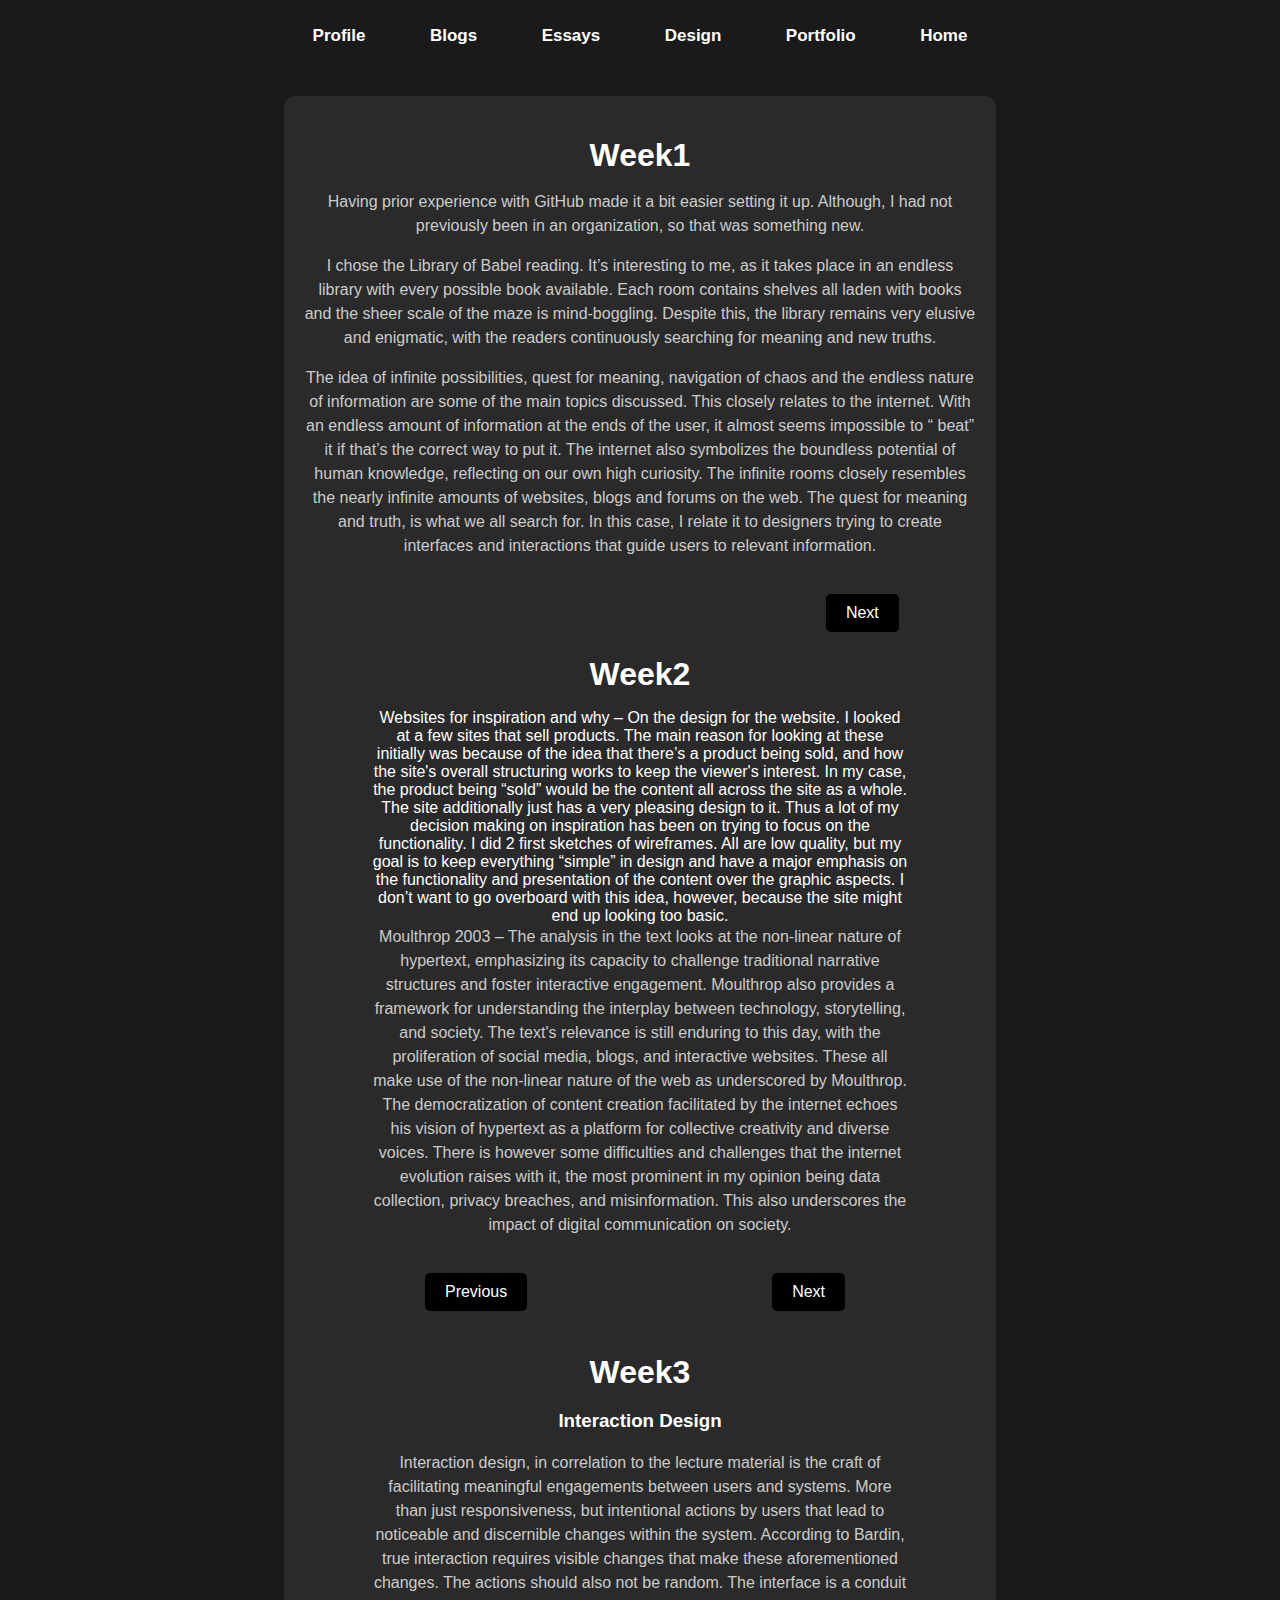
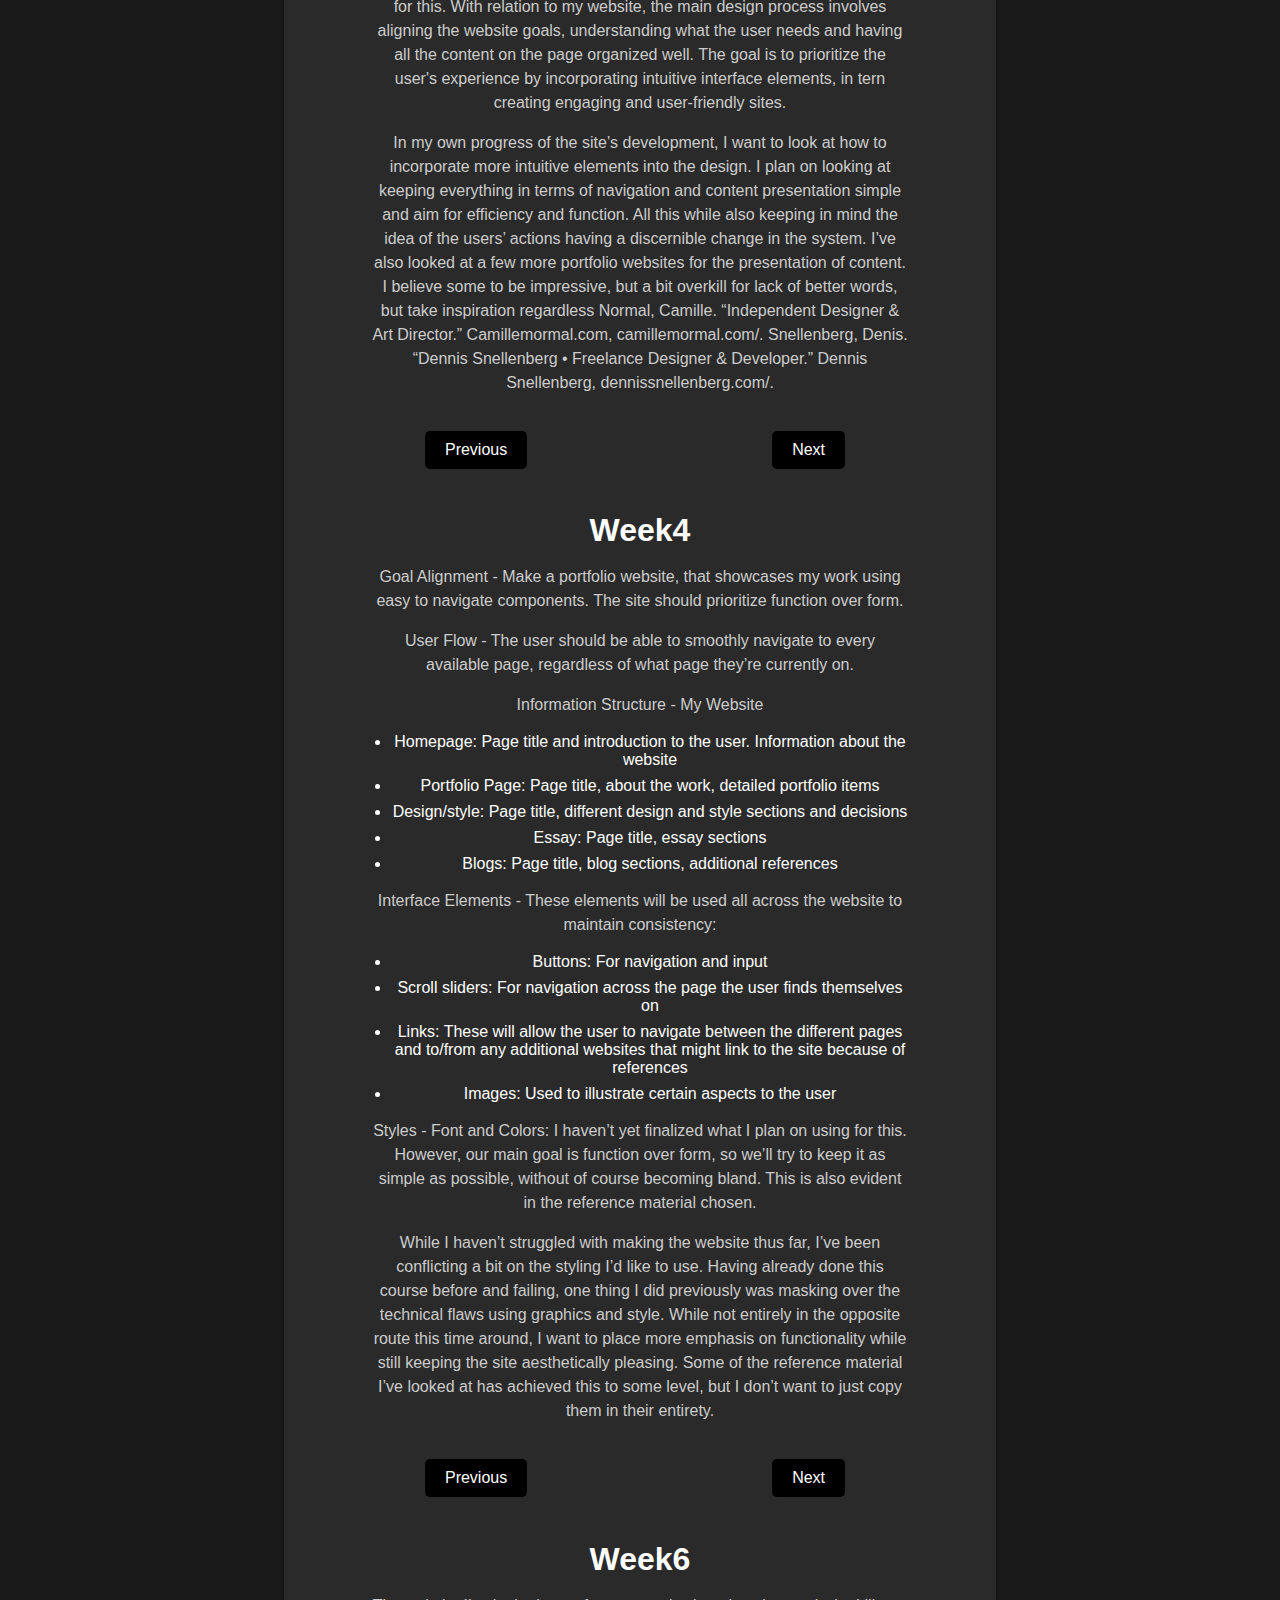
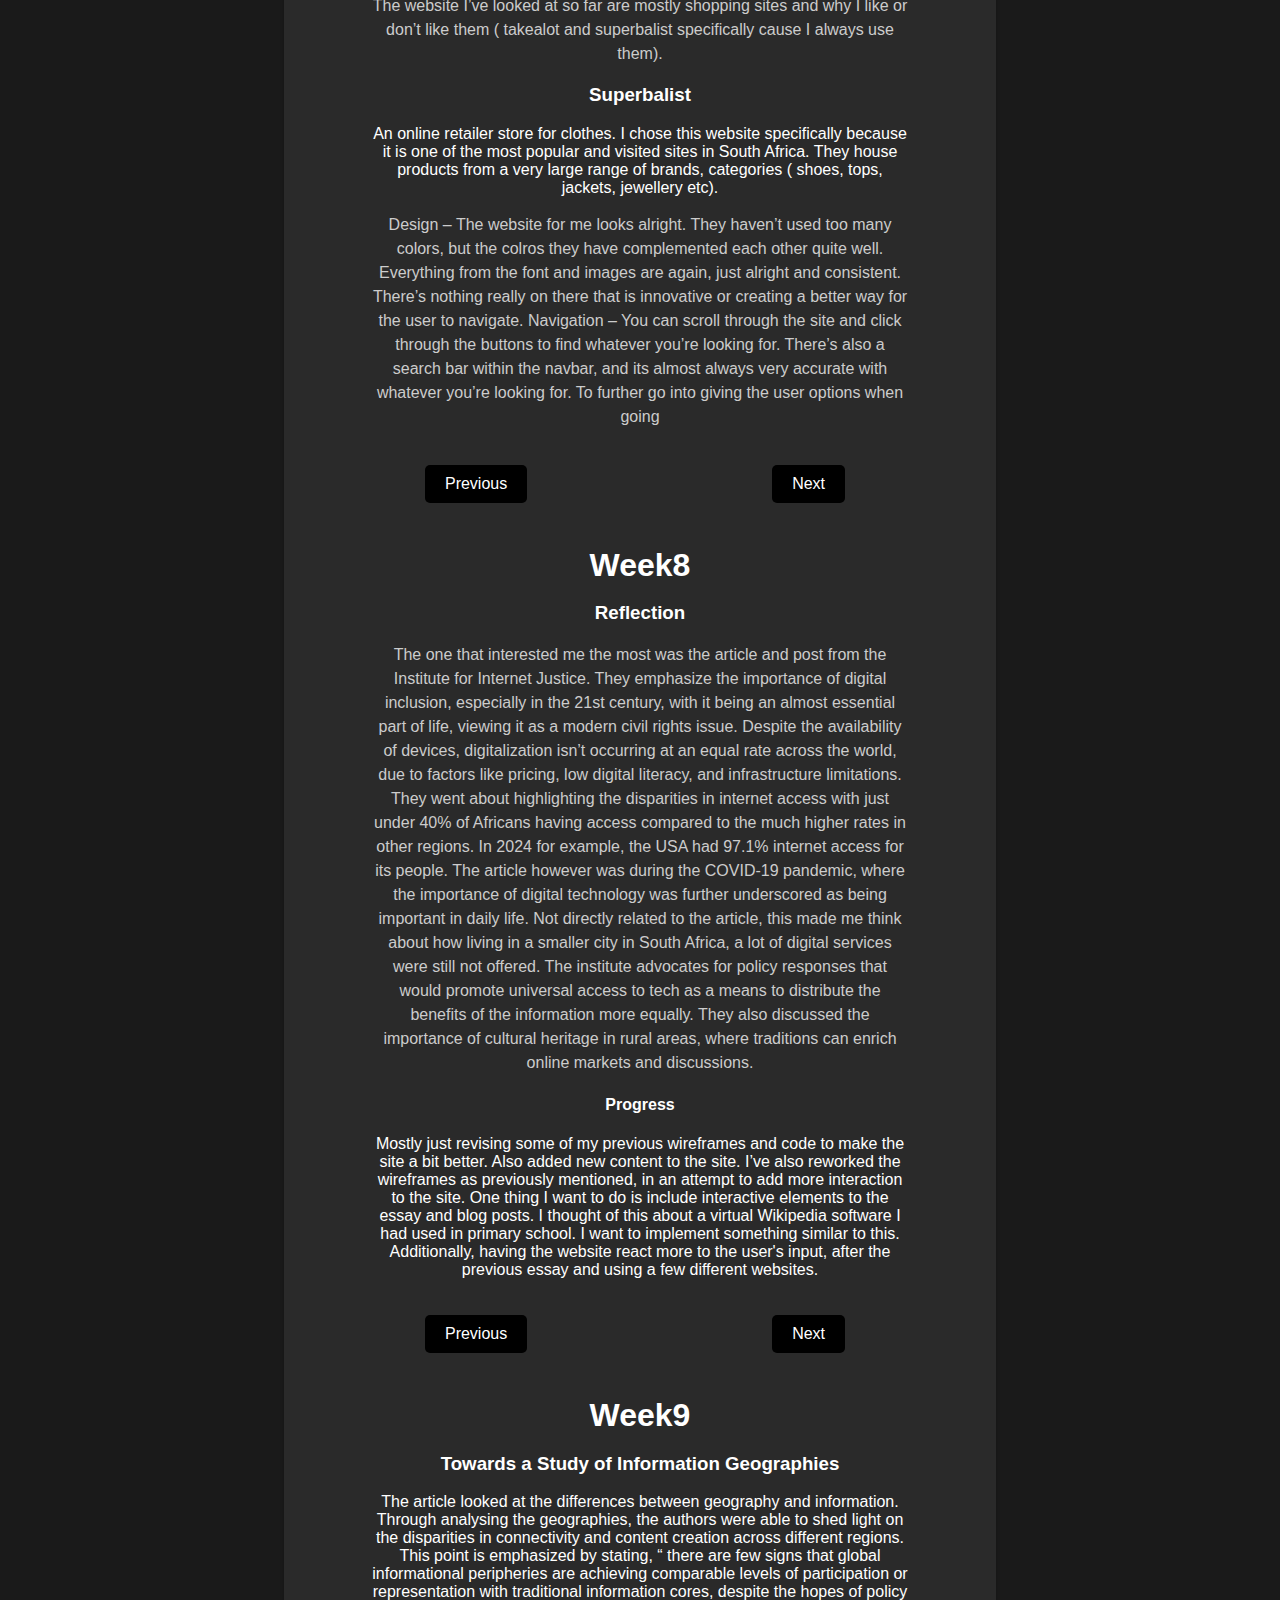
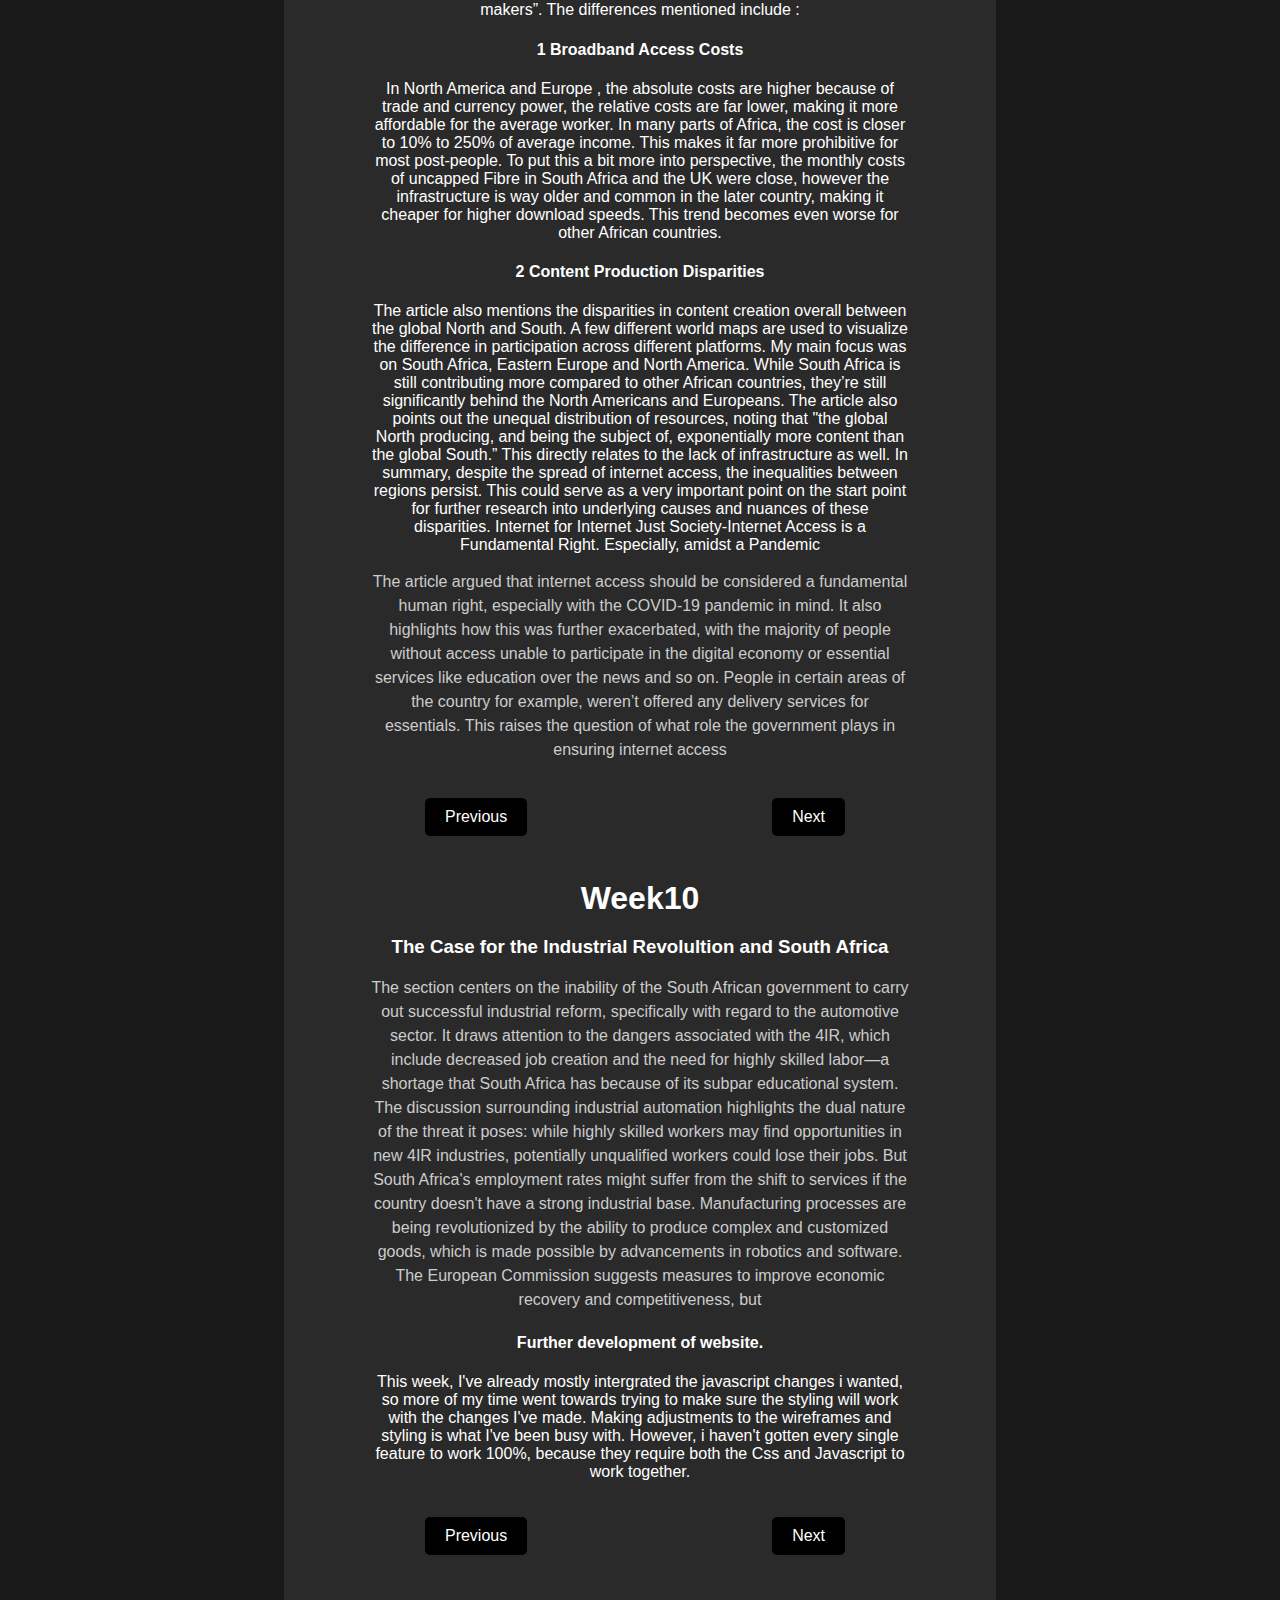
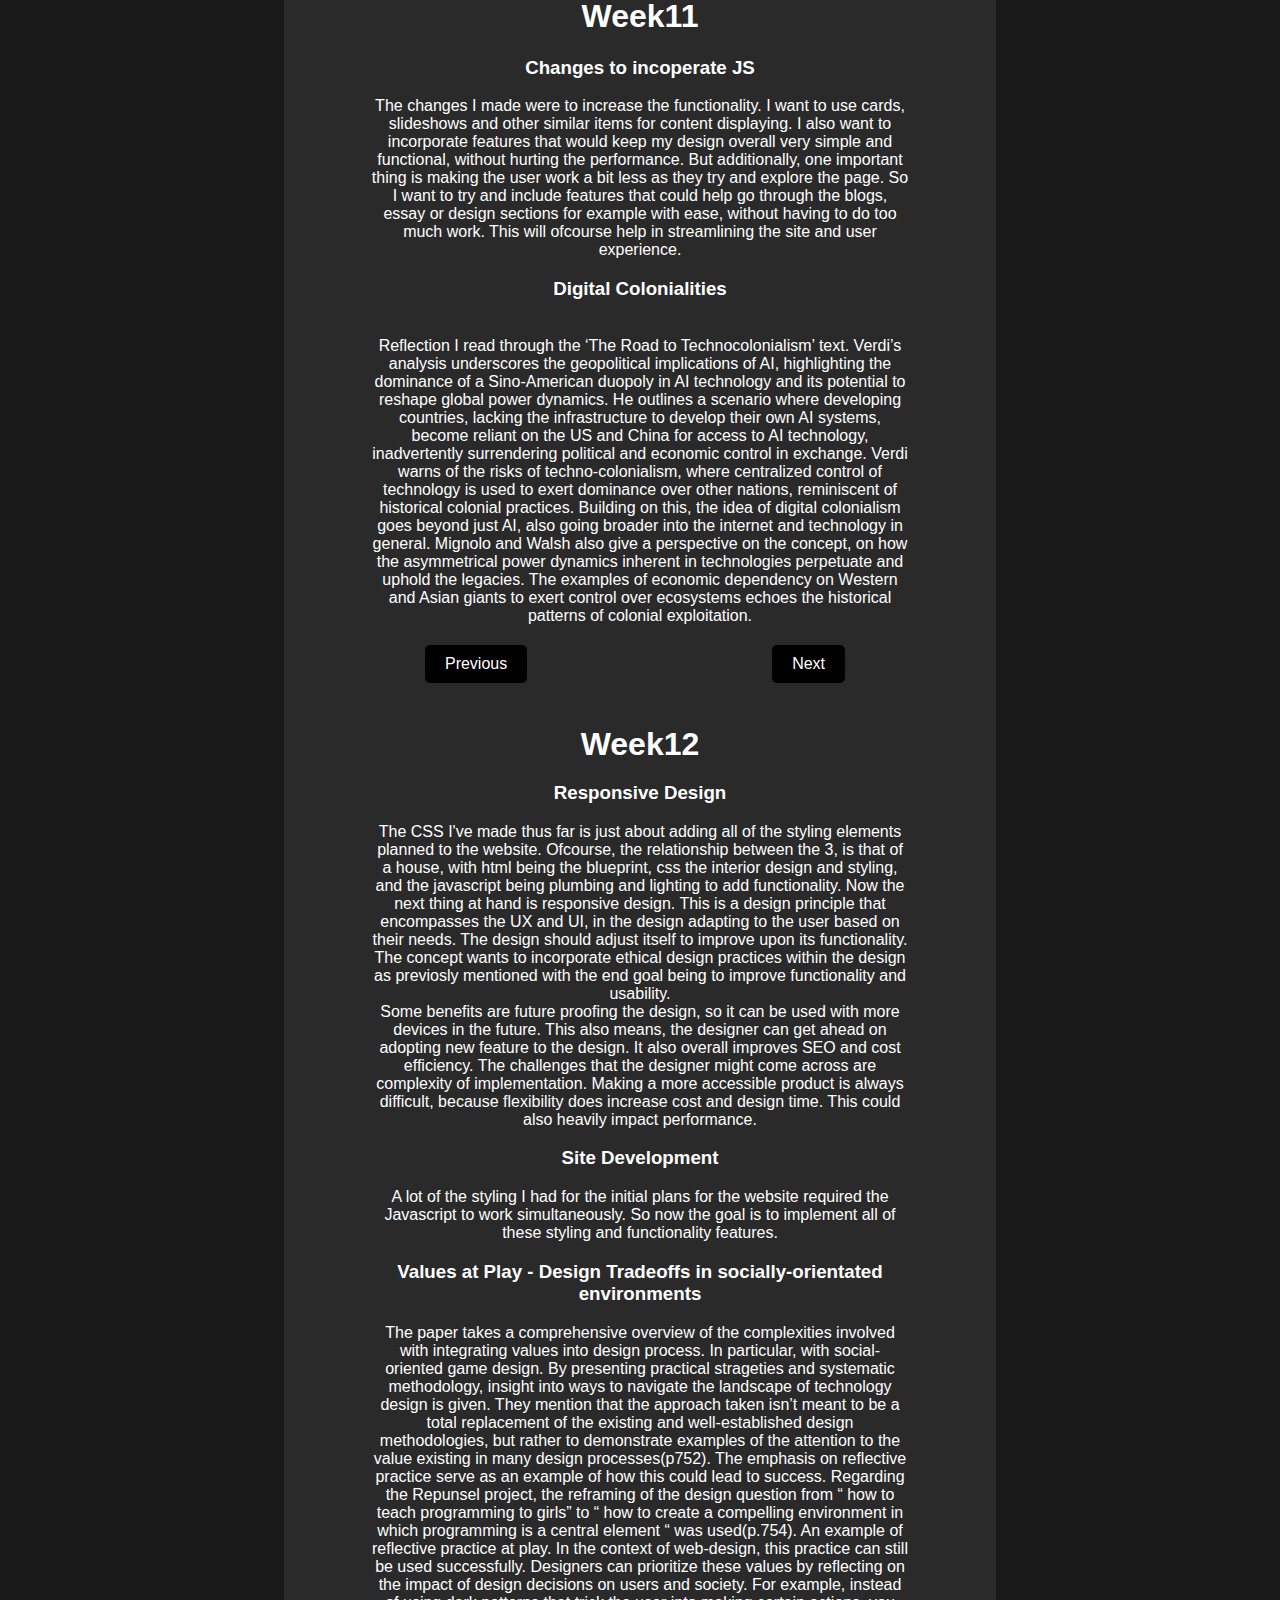
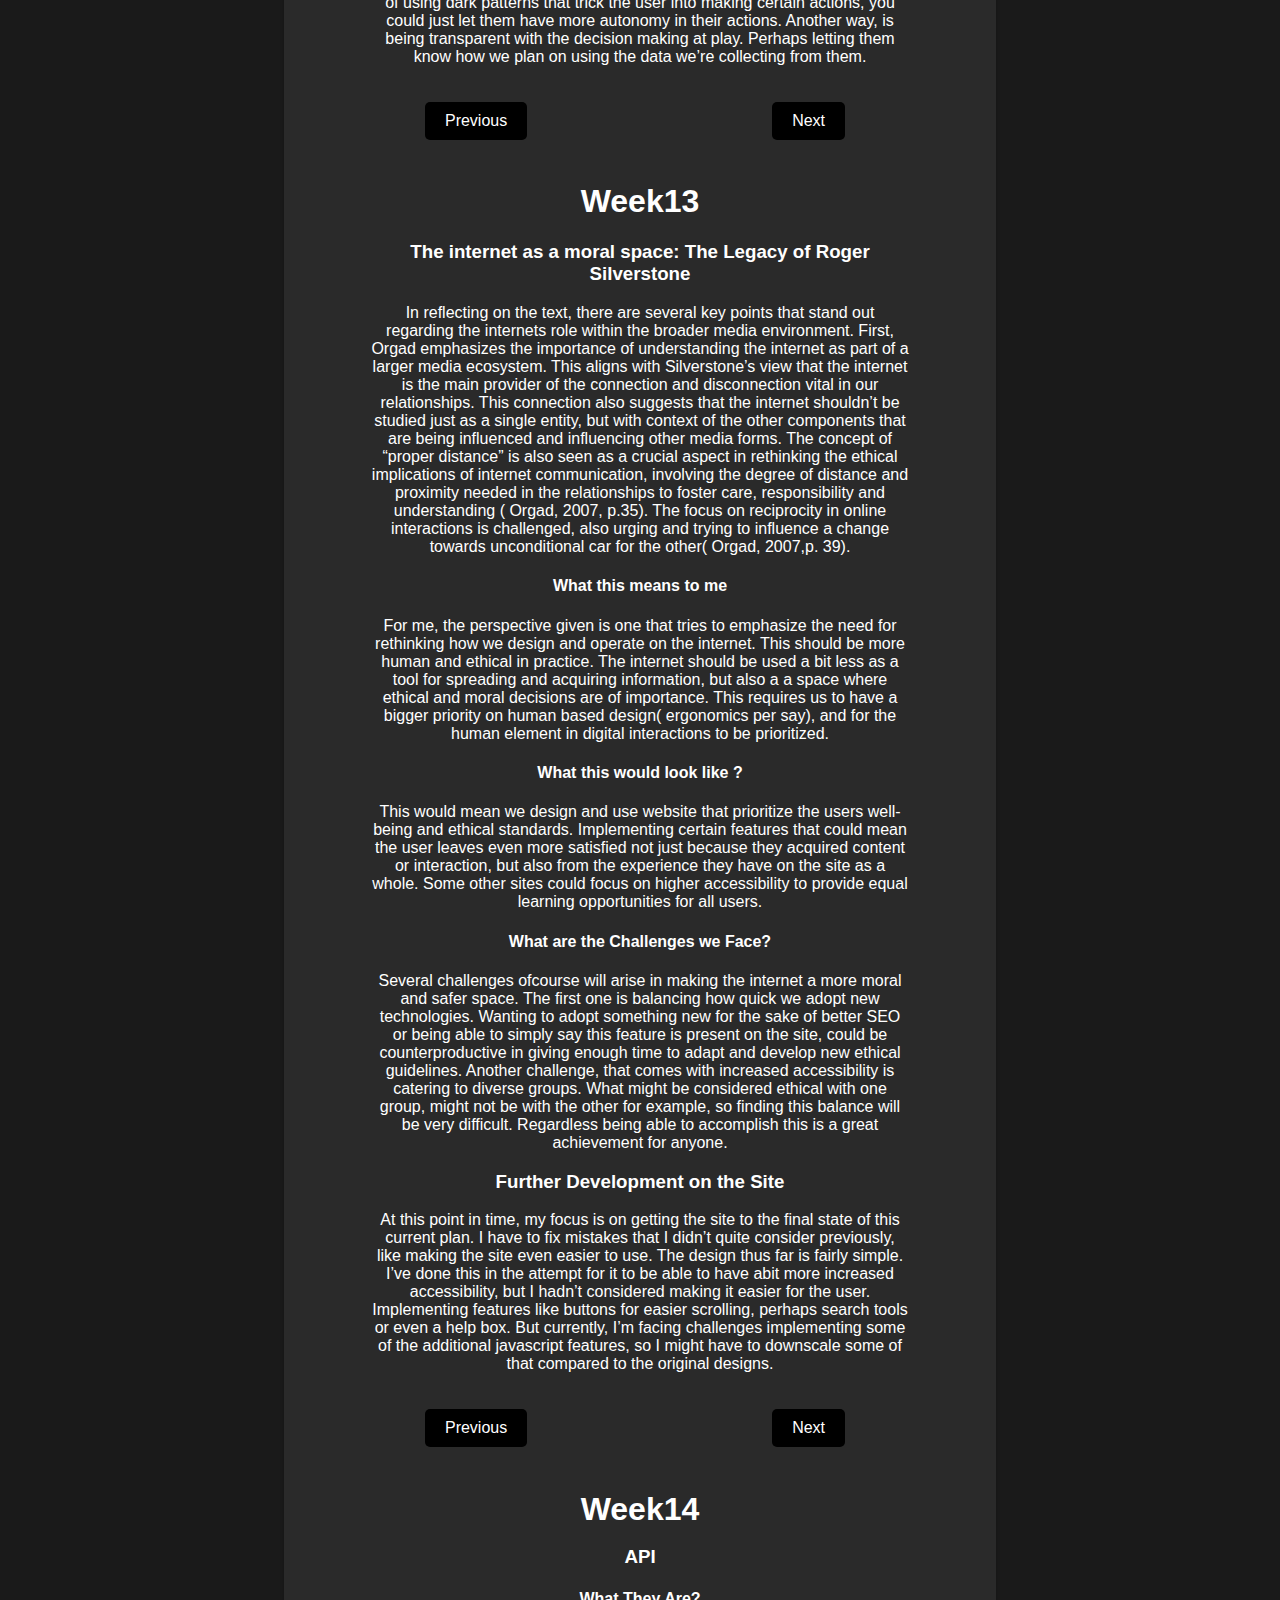
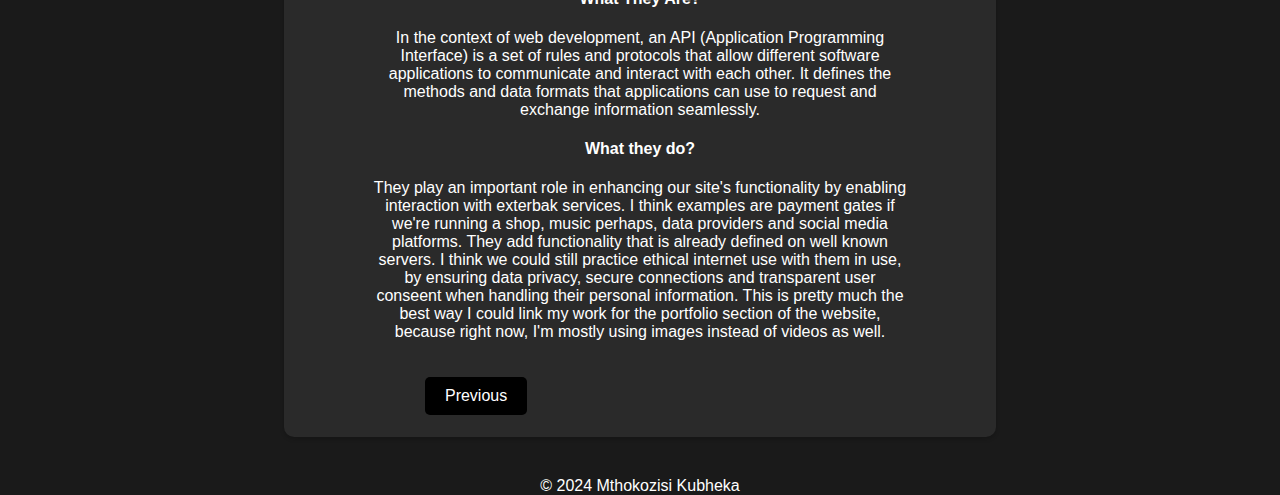
==== commit 316d0c1e: "Update" ====
--- a/blog.html
+++ b/blog.html
@@ -31,9 +31,10 @@
 
             <section id="Week1">
                 <h1>Week1</h1>
-
+<p>
               Having prior experience with GitHub made it a bit easier setting it up. Although, I had not previously been in an organization, so that was something new. 
-<p>I chose the Library of Babel reading. It’s interesting to me, as it takes place in an endless library with every possible book available. Each room contains shelves all laden with books and the sheer scale of the maze is mind-boggling. Despite this, the library remains very elusive and enigmatic, with the readers continuously searching for meaning and new truths. 
+</p>
+              <p>I chose the Library of Babel reading. It’s interesting to me, as it takes place in an endless library with every possible book available. Each room contains shelves all laden with books and the sheer scale of the maze is mind-boggling. Despite this, the library remains very elusive and enigmatic, with the readers continuously searching for meaning and new truths. 
 </p>
 
 <p>The idea of infinite possibilities, quest for meaning, navigation of chaos and the endless nature of information are some of the main topics discussed. This closely relates to the internet. With an endless amount of information at the ends of the user, it almost seems impossible to “ beat” it if that’s the correct way to put it. The internet also symbolizes the boundless potential of human knowledge, reflecting on our own high curiosity. The infinite rooms closely resembles the nearly infinite amounts of websites, blogs and forums on the web. The quest for meaning and truth, is what we all search for. In this case, I relate it to designers trying to create interfaces and interactions that guide users to relevant information. 
--- a/styles.css
+++ b/styles.css
@@ -30,6 +30,66 @@
     min-height: 100vh;
     box-sizing: border-box;
 }
+/*homepage*/
+#introduction {
+    position: relative;
+    overflow: hidden;
+}
+
+#backgroundVideo {
+    position: absolute;
+    top: 0;
+    left: 0;
+    width: 100%;
+    height: 100%;
+    object-fit: cover;
+    z-index: -1;
+}
+
+.intro-content {
+    position: relative;
+    z-index: 1; 
+    color: white; 
+}
+.card-container {
+    display: flex;
+    justify-content: center;
+    flex-wrap: wrap;
+    gap: 1rem;
+    margin-top: 2rem;
+}
+
+.card {
+   
+    border: 1px solid #ddd;
+    border-radius: 8px;
+    padding: 1rem;
+    width: 300px;
+    transition: transform 0.3s;
+}
+
+.card:hover {
+    transform: translateY(-10px);
+}
+
+button {
+    background-color: grey;
+    color: white;
+    border: none;
+    border-radius: 5px;
+    padding: 0.5rem 1rem;
+    cursor: pointer;
+    transition: background-color 0.3s, transform 0.3s;
+    margin-top: 1rem;
+    font-size: 1rem;
+}
+
+.more-button:hover {
+    background-color: white;
+    transform: scale(1.05);
+    color: black;
+}
+
 
 .scrollTop {
     position: fixed;
@@ -95,9 +155,9 @@
 
 #profile {
     display: flex;
-    justify-content: center;
+    flex-direction: column;
     align-items: center;
-    padding: 40px; 
+    padding: 40px;
     width: 100%;
     box-sizing: border-box;
 }
@@ -107,6 +167,7 @@
     align-items: center;
     max-width: 1200px;
     width: 100%;
+    margin-bottom: 40px;
 }
 
 .profile-image-container {
@@ -116,7 +177,7 @@
 .profile-image {
     width: 250px;
     height: 250px;
-    border-radius: 20px; 
+    border-radius: 20px;
     object-fit: cover;
 }
 
@@ -137,18 +198,32 @@
 }
 
 header h1 {
-    margin: 0 0 20px; 
+    margin: 0 0 20px;
     font-size: 2rem;
 }
 
 p {
     margin: 0;
     line-height: 1.8;
-    font-size: 1.2rem; 
-}
-
-
-
+    font-size: 1.2rem;
+}
+
+.external-links {
+    display: flex;
+    justify-content: center;
+    gap: 20px;
+}
+
+.external-links a {
+    font-size: 40px;
+    color: #333;
+    transition: transform 0.3s, color 0.3s;
+}
+
+.external-links a:hover {
+    transform: scale(1.1);
+    color: red;
+}
 
 /* blog section styling */
 #Blog {
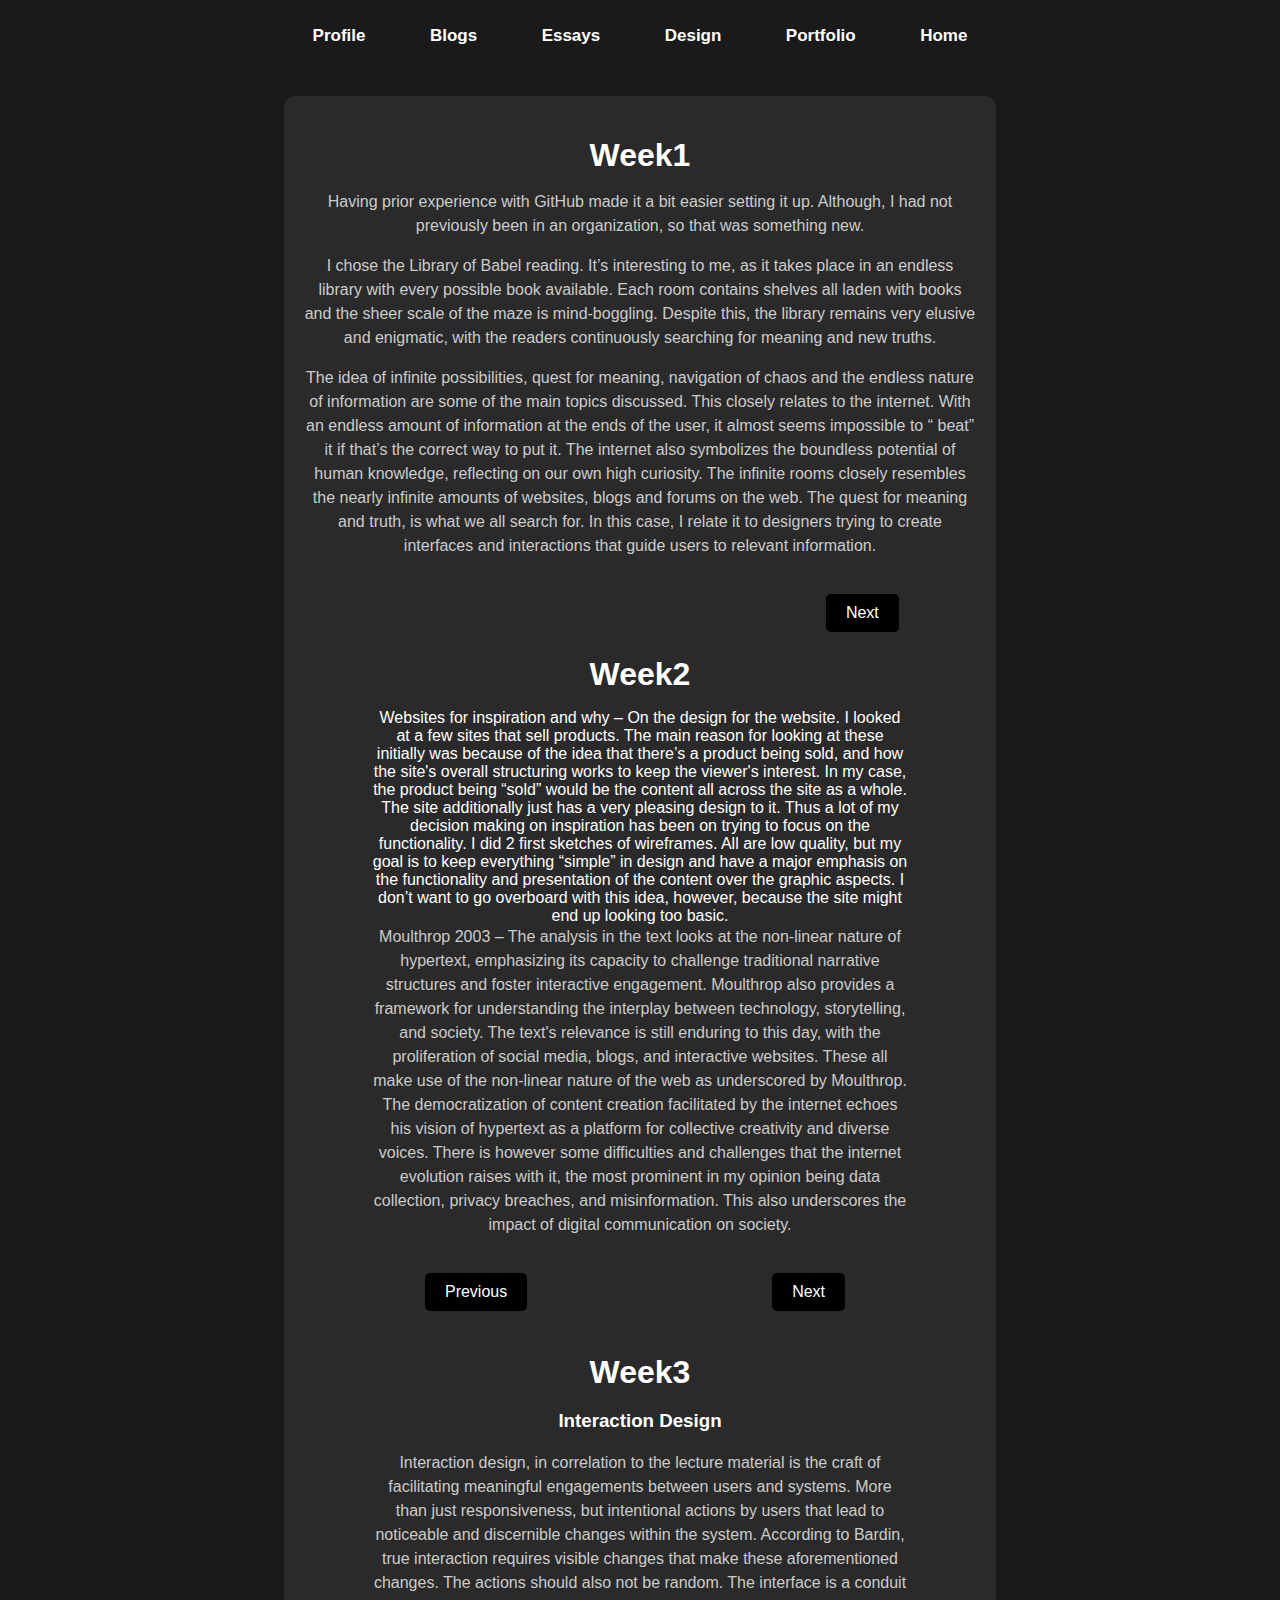
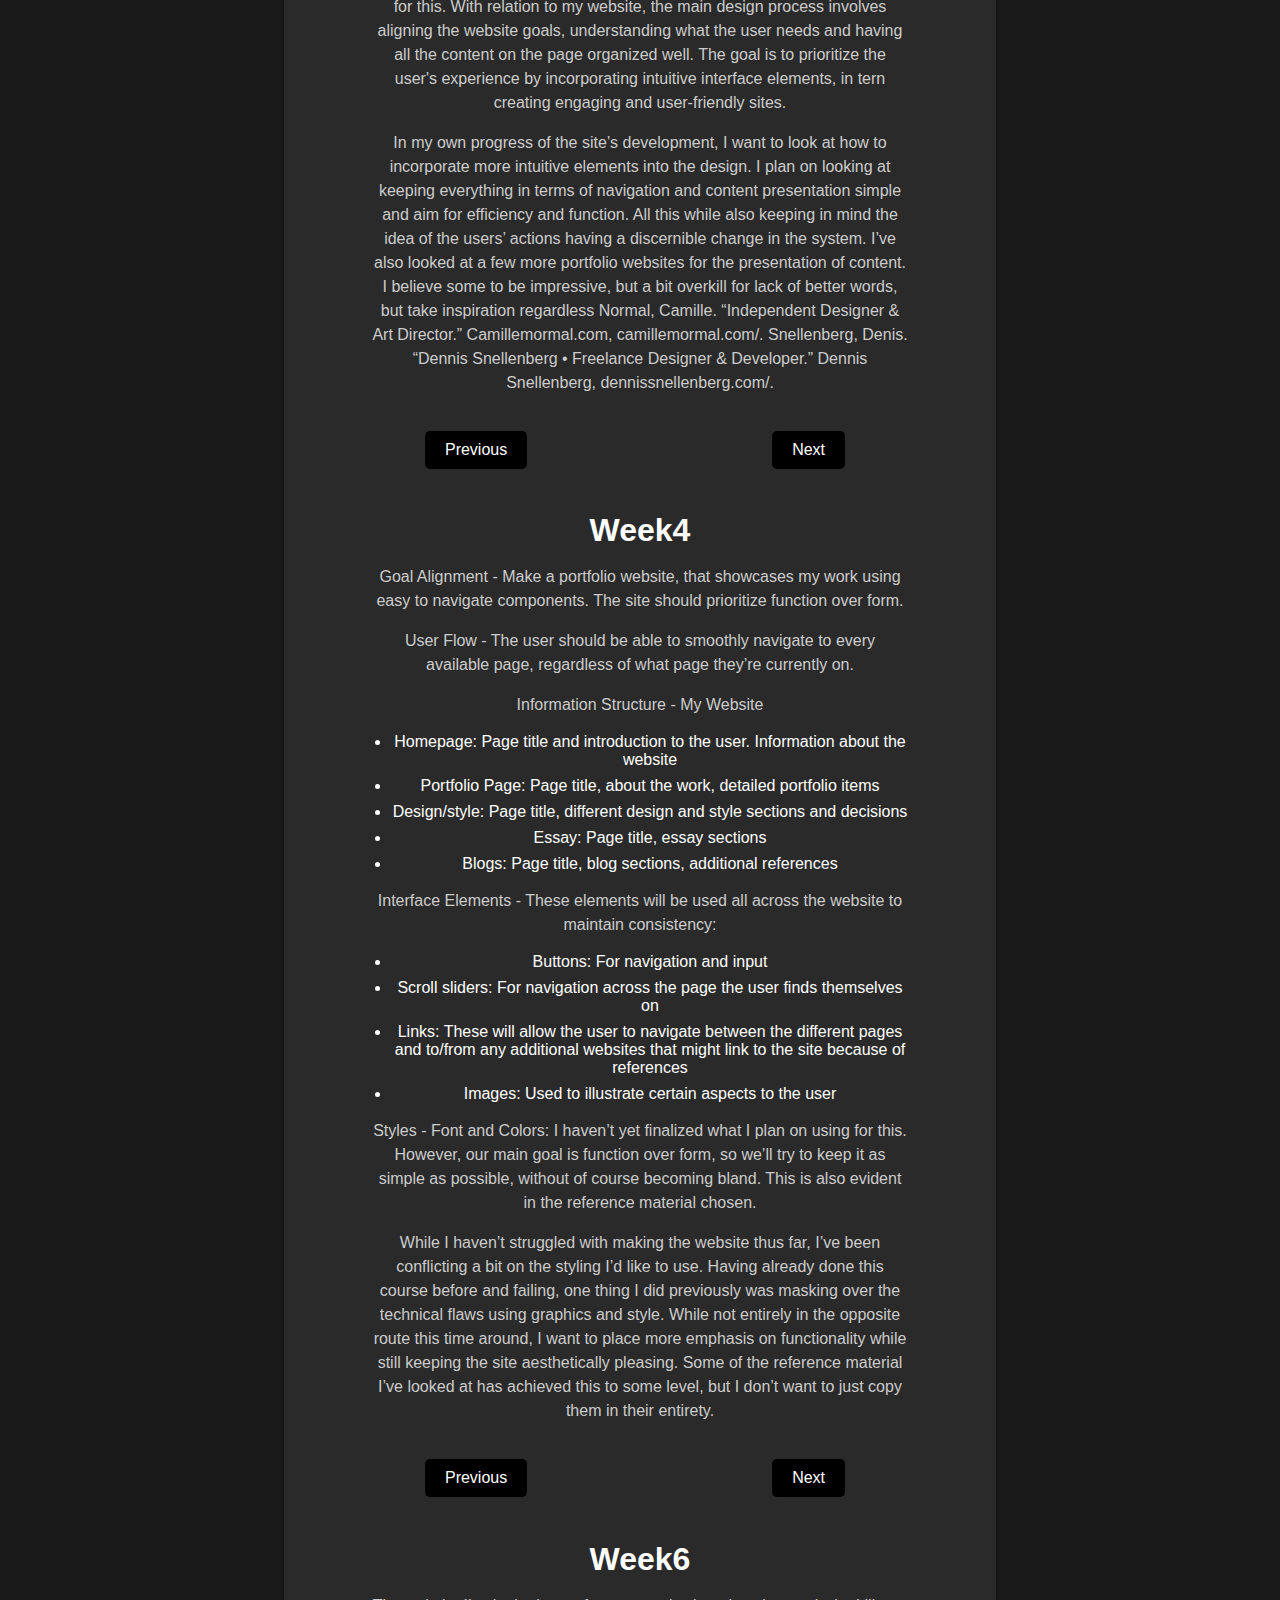
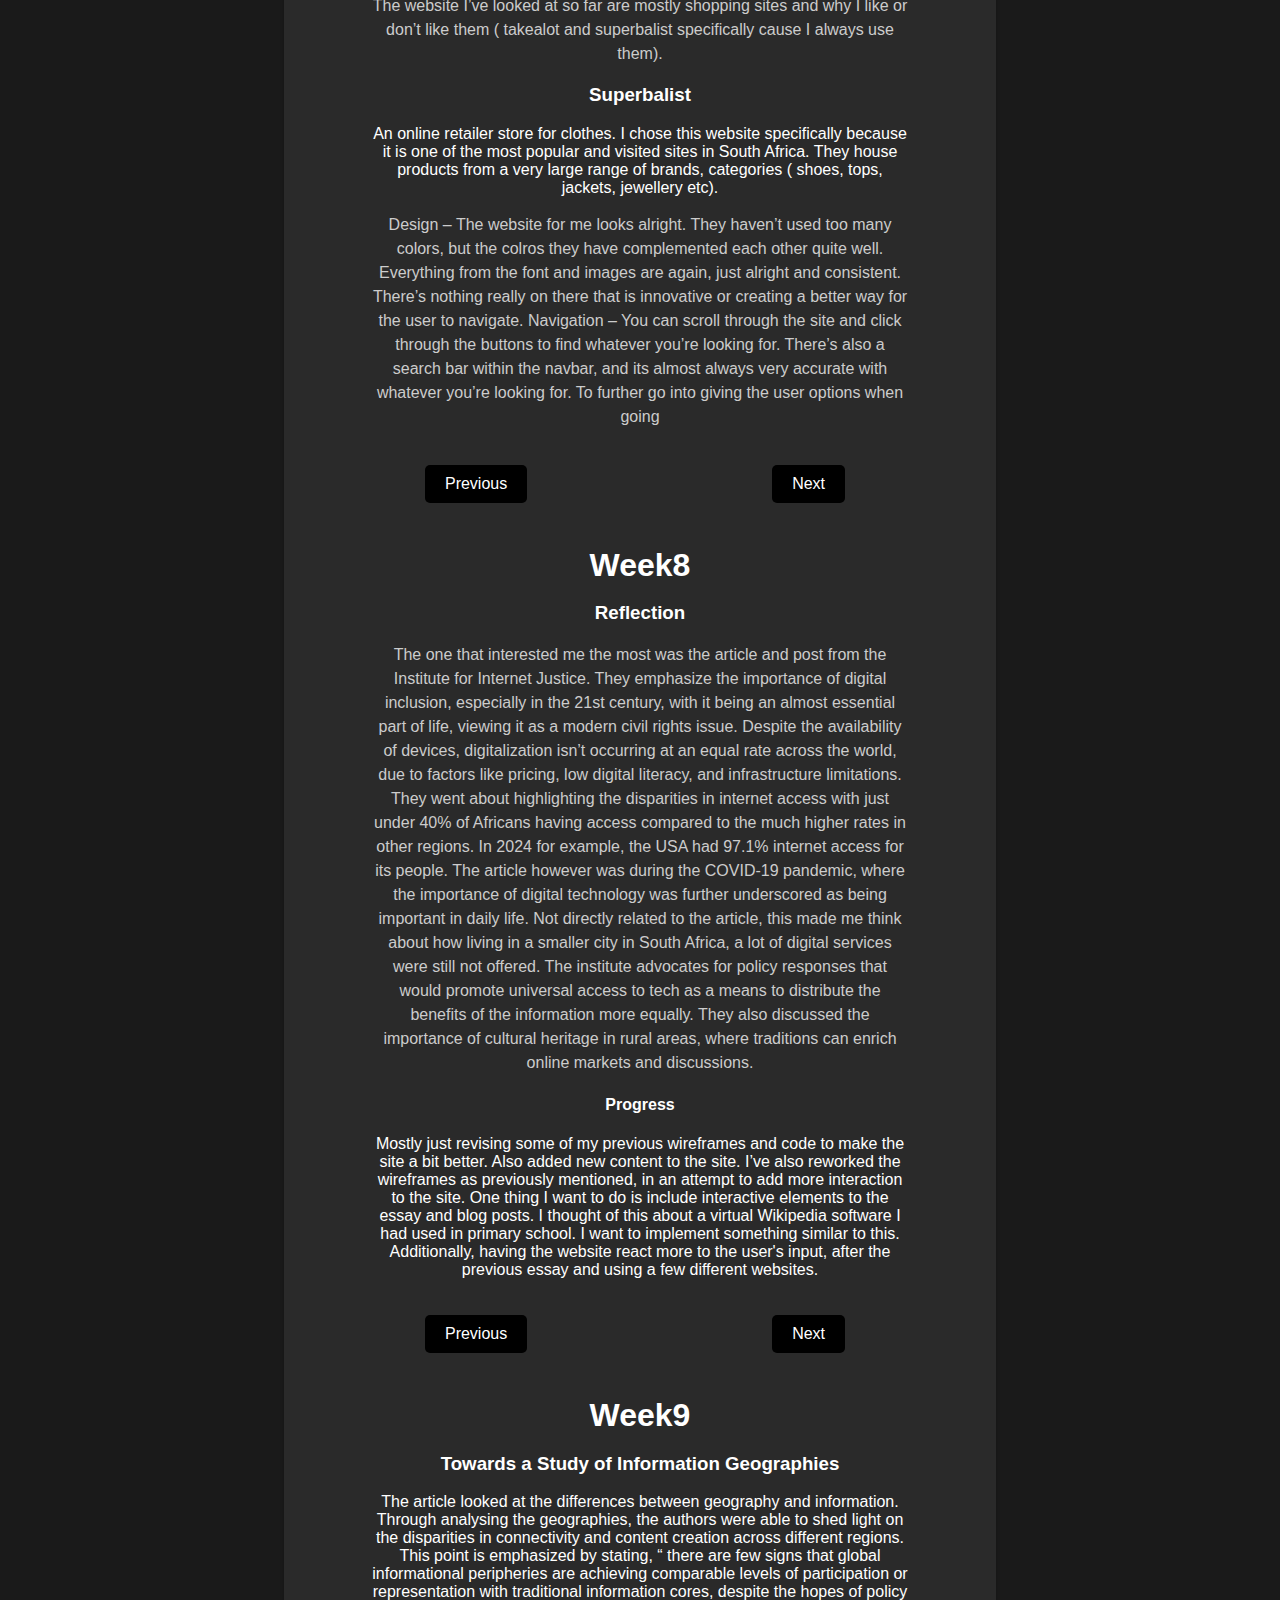
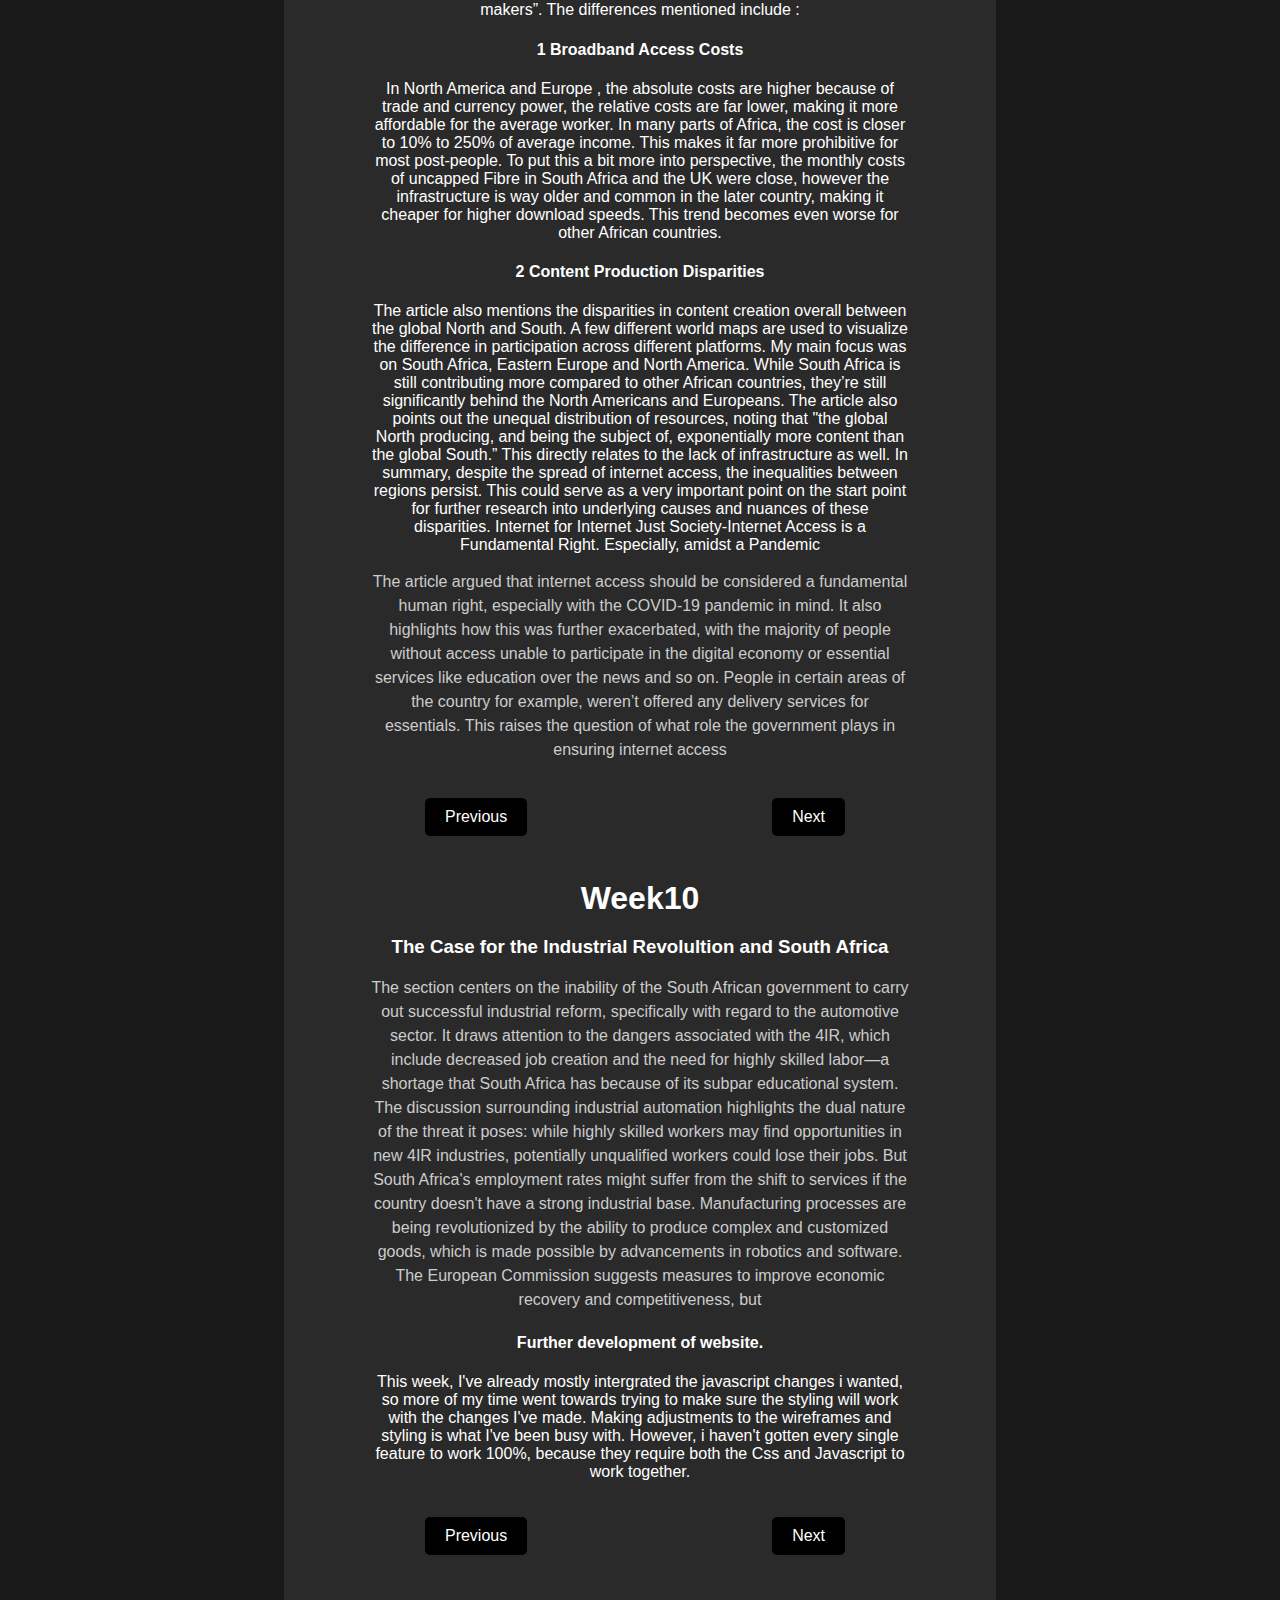
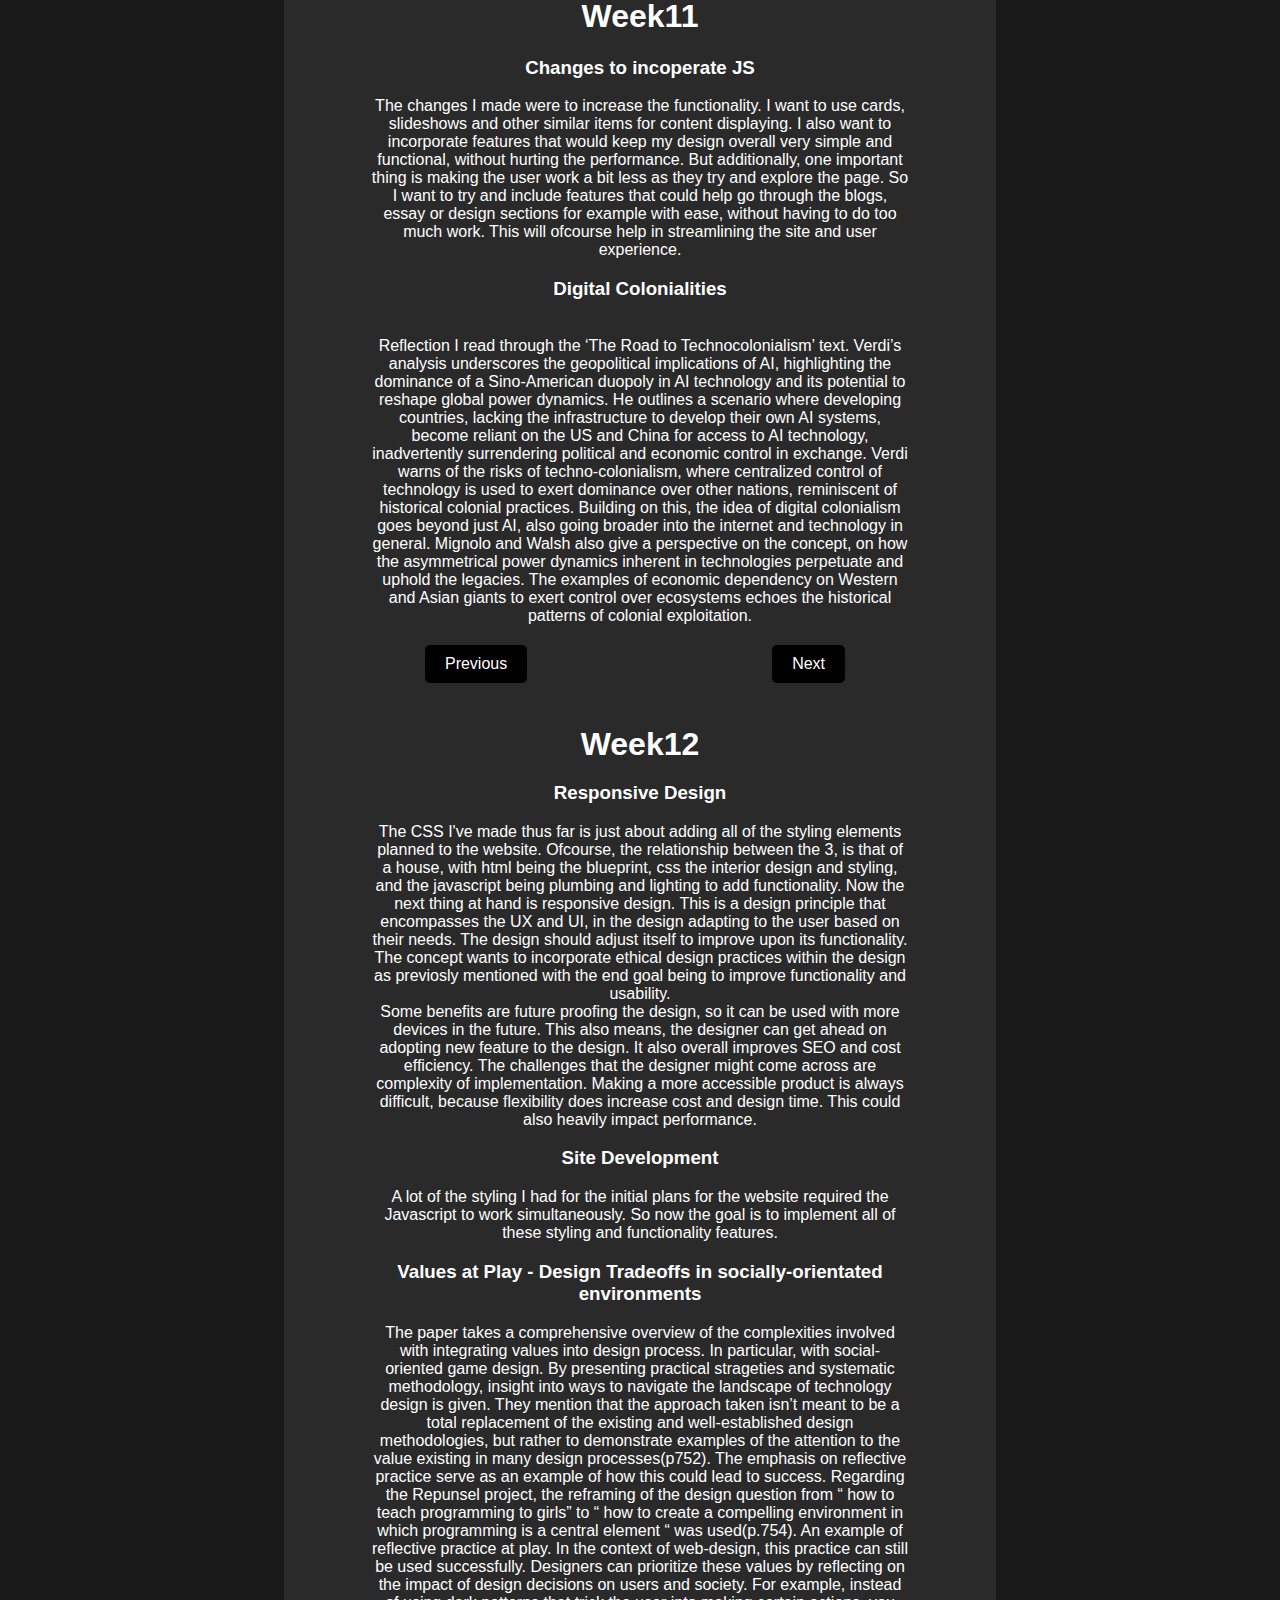
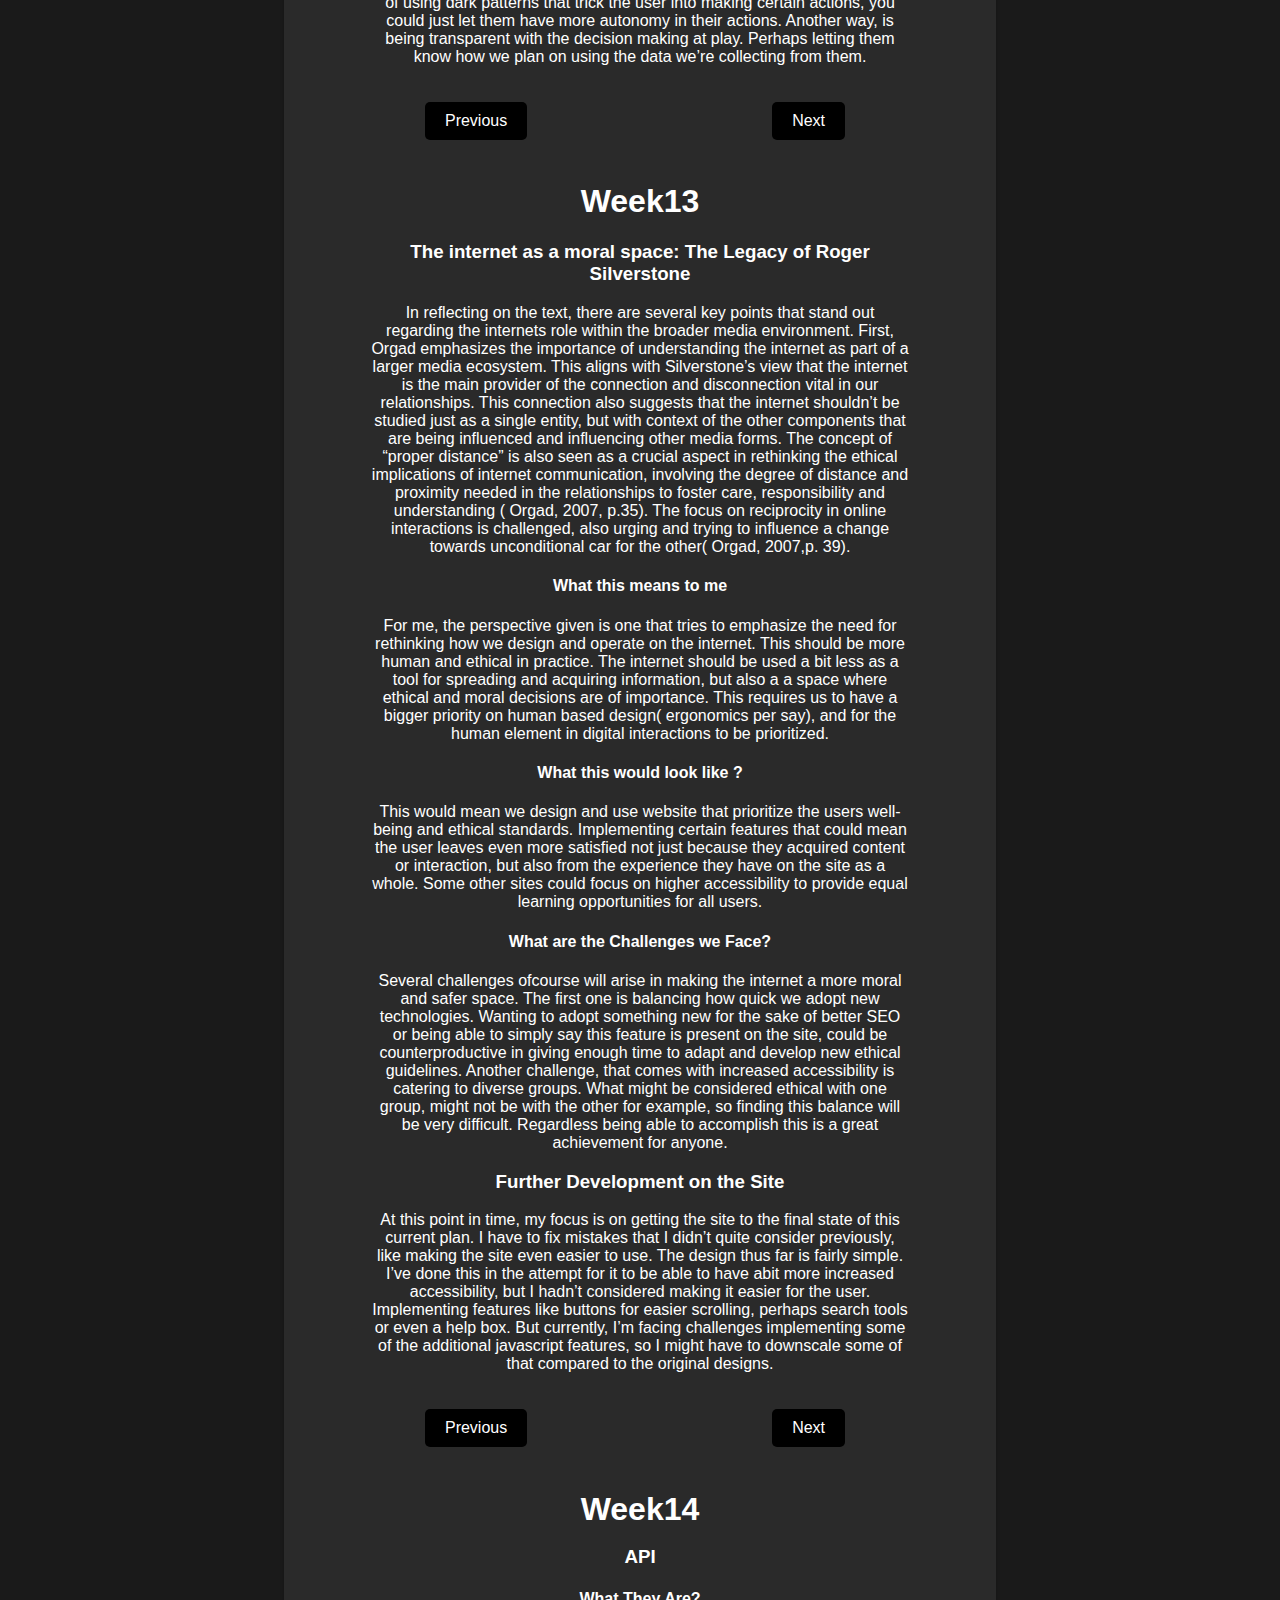
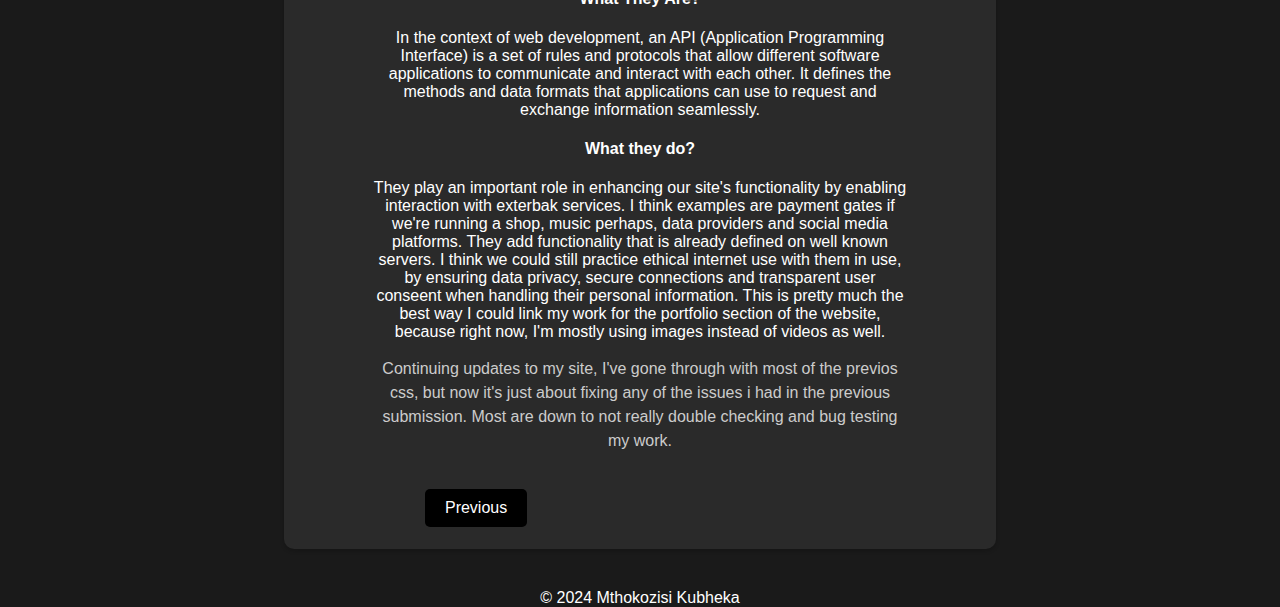
==== commit bb04c80d: "Formats" ====
--- a/blog.html
+++ b/blog.html
@@ -281,6 +281,11 @@
                     This is pretty much the best way I could link my work for the portfolio section of the website, because right now, I'm mostly using images instead of videos as well. 
                     </p>
 
+                    <p>
+
+                        Continuing updates to my site, I've gone through with most of the previos css, but now it's just about fixing any of the issues i had in the previous submission. Most are down to not really double checking and bug testing my work. 
+                        </p>
+
                     <section class="navigation">
                         <a href="#Week13" class="previous">Previous</a>
     
--- a/styles.css
+++ b/styles.css
@@ -479,61 +479,83 @@
 
 /*Image-Slider*/
 .slider-container {
-	padding: 2rem;
+    padding: 2rem;
 }
 
 .slider-wrapper {
-	position: relative;
-	max-width: 48rem;
-	margin: 0 auto;
+    position: relative;
+    max-width: 48rem;
+    margin: 0 auto;
 }
 
 .slider {
-	display: flex;
-	aspect-ratio: 16 / 9;
-	overflow-x: auto;
-	scroll-snap-type: x mandatory;
-	scroll-behavior: smooth;
-	box-shadow: 0 1.5rem 3rem -0.75rem hsla(0, 0%, 0%, 0.25);
-	border-radius: 0.5rem;
-	-ms-overflow-style: none; /* Hide scrollbar IE and Edge */
-	scrollbar-width: none; /* Hide scrollbar Firefox */
+    display: flex;
+    aspect-ratio: 16 / 9;
+    overflow-x: auto;
+    scroll-snap-type: x mandatory;
+    scroll-behavior: smooth;
+    box-shadow: 0 1.5rem 3rem -0.75rem hsla(0, 0%, 0%, 0.25);
+    border-radius: 0.5rem;
+    -ms-overflow-style: none; /* Hide scrollbar IE and Edge */
+    scrollbar-width: none; /* Hide scrollbar Firefox */
 }
 
 /* Hide scrollbar for Chrome, Safari and Opera */
 .slider::-webkit-scrollbar {
-	display: none;
+    display: none;
+}
+
+.slider figure {
+    flex: 1 0 100%;
+    scroll-snap-align: start;
+    position: relative;
+    margin: 0; /* Remove default margin */
 }
 
 .slider img {
-	flex: 1 0 100%;
-	scroll-snap-align: start;
-	object-fit: cover;
+    width: 100%;
+    height: 100%;
+    object-fit: cover;
+    border-radius: 0.5rem;
+}
+
+.slider figcaption {
+    position: absolute;
+    bottom: 0;
+    left: 0;
+    right: 0;
+    background-color: rgba(0, 0, 0, 0.5);
+    color: #fff;
+    padding: 0.5rem;
+    font-size: 1rem;
+    text-align: center;
+    border-bottom-left-radius: 0.5rem;
+    border-bottom-right-radius: 0.5rem;
 }
 
 .slider-nav {
-	display: flex;
-	column-gap: 1rem;
-	position: absolute;
-	bottom: 1.25rem;
-	left: 50%;
-	transform: translateX(-50%);
-	z-index: 1;
+    display: flex;
+    column-gap: 1rem;
+    position: absolute;
+    bottom: 1.25rem;
+    left: 50%;
+    transform: translateX(-50%);
+    z-index: 1;
 }
 
 .slider-nav a {
-	width: 0.5rem;
-	height: 0.5rem;
-	border-radius: 50%;
-	background-color: #fff;
-	opacity: 0.75;
-	transition: opacity ease 250ms;
-}
-
+    width: 0.5rem;
+    height: 0.5rem;
+    border-radius: 50%;
+    background-color: #fff;
+    opacity: 0.75;
+    transition: opacity ease 250ms;
+}
+
+.slider-nav a.active,
 .slider-nav a:hover {
-	opacity: 1;
-}
-
+    opacity: 1;
+}
 
 /*Links for Blogs*/
 .navigation {
